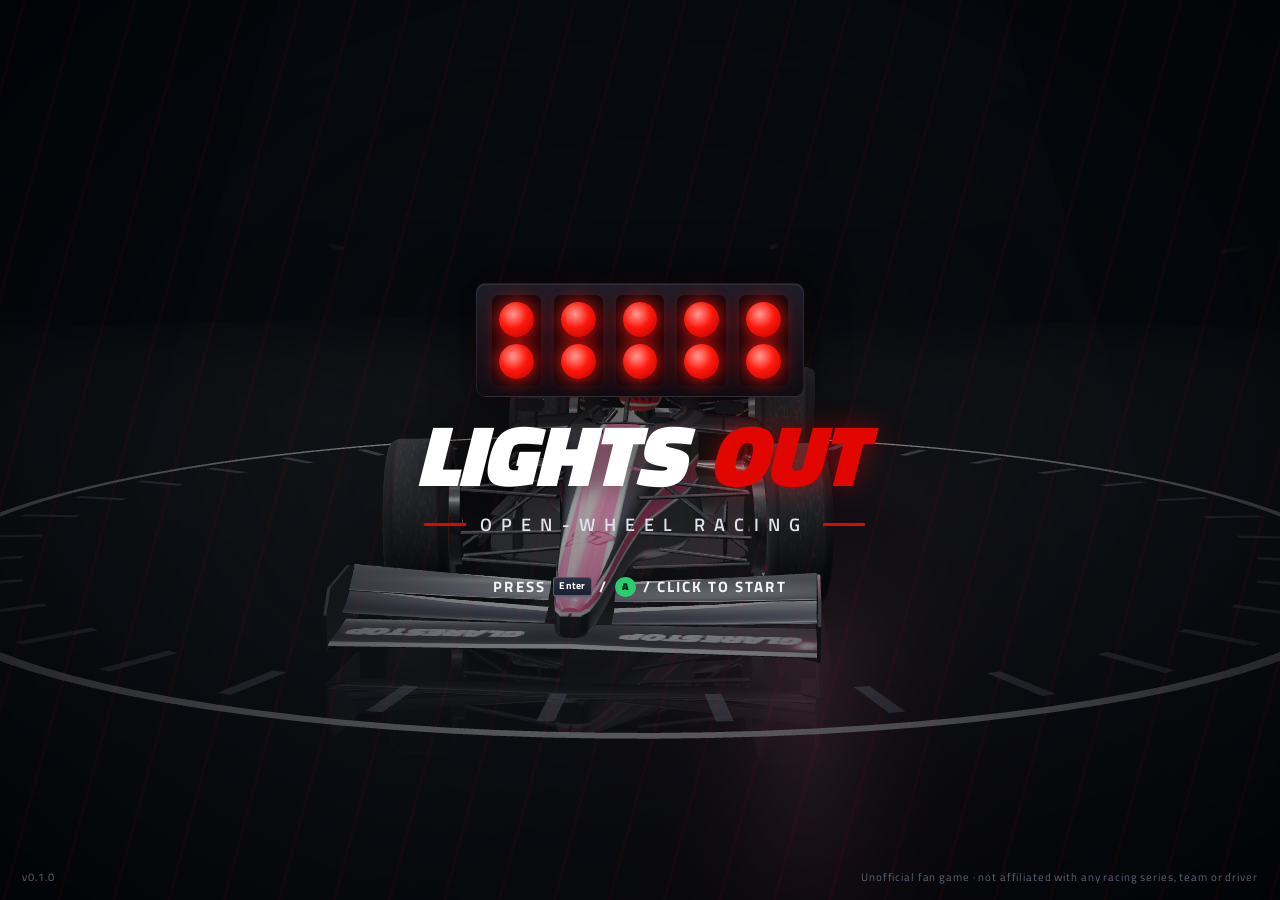
==== index.html @ 62620645 "Publish the LIGHTS OUT browser game (built, no sponsors) Co-Authored-By: Claude Opus 5.5 <noreply@an" ====
<!doctype html>
<html lang="en">
  <head>
    <meta charset="UTF-8" />
    <meta name="viewport" content="width=device-width, initial-scale=1.0, viewport-fit=cover, user-scalable=no" />
    <meta name="theme-color" content="#05070c" />
    <meta name="color-scheme" content="dark" />
    <meta name="description" content="LIGHTS OUT - a 3D open-wheel racing game for the browser: career, challenges, split-screen and online races." />
    <meta name="mobile-web-app-capable" content="yes" />
    <meta name="apple-mobile-web-app-capable" content="yes" />
    <meta name="apple-mobile-web-app-status-bar-style" content="black-translucent" />
    <link rel="icon" type="image/svg+xml" href="./favicon.svg" />
    <title>LIGHTS OUT - Open-Wheel Racing</title>
    <style>html,body{color:#f2f3f5;background:#05070c;width:100%;height:100%;margin:0;overflow:hidden}body{overscroll-behavior:none;-webkit-tap-highlight-color:transparent;-webkit-user-select:none;user-select:none}#game{z-index:0;touch-action:none;outline:none;width:100%;height:100%;display:block;position:fixed;inset:0}#hud-root{z-index:10;pointer-events:none;position:fixed;inset:0;overflow:hidden}#hud-root[hidden]{display:none}#ui-root{z-index:20;position:fixed;inset:0}html.racing #ui-root{pointer-events:none}#boot{z-index:50;letter-spacing:.18em;background:radial-gradient(at 50% 35%,#161824 0%,#05070c 70%);flex-direction:column;justify-content:center;align-items:center;gap:18px;font:900 clamp(20px,3.4vw,34px)/1 Titillium Web,system-ui,sans-serif;display:flex;position:fixed;inset:0}#boot .lights{background:#111219;border-radius:10px;gap:clamp(8px,1.4vw,14px);padding:12px 16px;display:flex}#boot .lights i{background:#2a0606;border-radius:50%;width:clamp(16px,2.6vw,26px);height:clamp(16px,2.6vw,26px);animation:2.4s infinite boot-light}#boot .lights i:nth-child(2){animation-delay:.3s}#boot .lights i:nth-child(3){animation-delay:.6s}#boot .lights i:nth-child(4){animation-delay:.9s}#boot .lights i:nth-child(5){animation-delay:1.2s}@keyframes boot-light{0%,8%{box-shadow:none;background:#2a0606}12%,70%{background:#ff1e1e;box-shadow:0 0 14px #e10600}74%,to{box-shadow:none;background:#2a0606}}@media (prefers-reduced-motion:reduce){#boot .lights i{background:#ff1e1e;animation:none}}</style>
    <script type="module" crossorigin src="./assets/index-U0NDlnk1.js"></script>
    <link rel="stylesheet" crossorigin href="./assets/index-CS3Mvz4R.css">
  </head>
  <body>
    <canvas id="game" tabindex="-1" aria-label="Race view"></canvas>
    <div id="hud-root" hidden></div>
    <div id="ui-root"></div>
    <div id="boot" role="status" aria-label="Loading LIGHTS OUT">
      <div class="lights" aria-hidden="true"><i></i><i></i><i></i><i></i><i></i></div>
      <div>LIGHTS OUT</div>
    </div>
    <noscript>
      <p style="position: fixed; inset: 0; z-index: 60; margin: 0; display: flex; align-items: center; justify-content: center; background: #05070c; font: 600 18px system-ui, sans-serif;">
        LIGHTS OUT needs JavaScript to run.
      </p>
    </noscript>
  </body>
</html>
---- assets/index-CS3Mvz4R.css ----
@font-face{font-family:Titillium Web;font-style:normal;font-display:swap;font-weight:400;src:url(./titillium-web-latin-ext-400-normal-Bot9mzhf.woff2)format("woff2"),url(./titillium-web-latin-ext-400-normal-dam1wzvV.woff)format("woff");unicode-range:U+100-2BA,U+2BD-2C5,U+2C7-2CC,U+2CE-2D7,U+2DD-2FF,U+304,U+308,U+329,U+1D00-1DBF,U+1E00-1E9F,U+1EF2-1EFF,U+2020,U+20A0-20AB,U+20AD-20C0,U+2113,U+2C60-2C7F,U+A720-A7FF}@font-face{font-family:Titillium Web;font-style:normal;font-display:swap;font-weight:400;src:url(./titillium-web-latin-400-normal-BmGsO8Gb.woff2)format("woff2"),url(./titillium-web-latin-400-normal--_2x2_rV.woff)format("woff");unicode-range:U+??,U+131,U+152-153,U+2BB-2BC,U+2C6,U+2DA,U+2DC,U+304,U+308,U+329,U+2000-206F,U+20AC,U+2122,U+2191,U+2193,U+2212,U+2215,U+FEFF,U+FFFD}@font-face{font-family:Titillium Web;font-style:normal;font-display:swap;font-weight:600;src:url(./titillium-web-latin-ext-600-normal-u1udDzIn.woff2)format("woff2"),url(./titillium-web-latin-ext-600-normal-CrXBuK16.woff)format("woff");unicode-range:U+100-2BA,U+2BD-2C5,U+2C7-2CC,U+2CE-2D7,U+2DD-2FF,U+304,U+308,U+329,U+1D00-1DBF,U+1E00-1E9F,U+1EF2-1EFF,U+2020,U+20A0-20AB,U+20AD-20C0,U+2113,U+2C60-2C7F,U+A720-A7FF}@font-face{font-family:Titillium Web;font-style:normal;font-display:swap;font-weight:600;src:url(./titillium-web-latin-600-normal-DBtSc4_g.woff2)format("woff2"),url(./titillium-web-latin-600-normal-DAj26wWp.woff)format("woff");unicode-range:U+??,U+131,U+152-153,U+2BB-2BC,U+2C6,U+2DA,U+2DC,U+304,U+308,U+329,U+2000-206F,U+20AC,U+2122,U+2191,U+2193,U+2212,U+2215,U+FEFF,U+FFFD}@font-face{font-family:Titillium Web;font-style:normal;font-display:swap;font-weight:700;src:url(./titillium-web-latin-ext-700-normal-DeLo1m_T.woff2)format("woff2"),url(./titillium-web-latin-ext-700-normal-CX1-8Oys.woff)format("woff");unicode-range:U+100-2BA,U+2BD-2C5,U+2C7-2CC,U+2CE-2D7,U+2DD-2FF,U+304,U+308,U+329,U+1D00-1DBF,U+1E00-1E9F,U+1EF2-1EFF,U+2020,U+20A0-20AB,U+20AD-20C0,U+2113,U+2C60-2C7F,U+A720-A7FF}@font-face{font-family:Titillium Web;font-style:normal;font-display:swap;font-weight:700;src:url(./titillium-web-latin-700-normal-YDdGQjzo.woff2)format("woff2"),url(./titillium-web-latin-700-normal-D73cfq1_.woff)format("woff");unicode-range:U+??,U+131,U+152-153,U+2BB-2BC,U+2C6,U+2DA,U+2DC,U+304,U+308,U+329,U+2000-206F,U+20AC,U+2122,U+2191,U+2193,U+2212,U+2215,U+FEFF,U+FFFD}@font-face{font-family:Titillium Web;font-style:normal;font-display:swap;font-weight:900;src:url(./titillium-web-latin-ext-900-normal-DbUGIJDR.woff2)format("woff2"),url(./titillium-web-latin-ext-900-normal-CeQ5kzAQ.woff)format("woff");unicode-range:U+100-2BA,U+2BD-2C5,U+2C7-2CC,U+2CE-2D7,U+2DD-2FF,U+304,U+308,U+329,U+1D00-1DBF,U+1E00-1E9F,U+1EF2-1EFF,U+2020,U+20A0-20AB,U+20AD-20C0,U+2113,U+2C60-2C7F,U+A720-A7FF}@font-face{font-family:Titillium Web;font-style:normal;font-display:swap;font-weight:900;src:url(./titillium-web-latin-900-normal-CE5cGYJA.woff2)format("woff2"),url(./titillium-web-latin-900-normal-DKgyPzvu.woff)format("woff");unicode-range:U+??,U+131,U+152-153,U+2BB-2BC,U+2C6,U+2DA,U+2DC,U+304,U+308,U+329,U+2000-206F,U+20AC,U+2122,U+2191,U+2193,U+2212,U+2215,U+FEFF,U+FFFD}:root{--bg:#05070c;--bg-2:#0b0f1a;--panel:#0a0d18cc;--panel-2:#161b2de0;--panel-solid:#0d111d;--line:#ffffff17;--line-2:#ffffff2e;--text:#f3f5fa;--muted:#8f97ad;--dim:#5c6479;--accent:#e10600;--accent-2:#ff3b2f;--accent-soft:#e106002e;--gold:#f5c542;--silver:#c7cfda;--bronze:#cd8048;--purple:#b44dff;--green:#19e27a;--yellow:#ffd60a;--blue:#3d9bff;--team:var(--accent);--team-2:#1c2336;--rarity-common:#9aa4b1;--rarity-rare:#3d9bff;--rarity-epic:#b44dff;--rarity-legendary:#ffb800;--radius:.25rem;--radius-lg:.5rem;--skew:-14deg;--gap:.9rem;--pad:clamp(.9rem, 2.2vw, 2.6rem);--font:"Titillium Web", "Segoe UI", system-ui, -apple-system, sans-serif;--ease:cubic-bezier(.2, .8, .2, 1);--ease-out:cubic-bezier(.16, 1, .3, 1);--shadow:0 .8rem 2.4rem #00000073;--blur:12px;--focus-ring:0 0 0 2px #fff, 0 0 0 5px #e106008c;--sponsor-rail-w:clamp(200px, 17vw, 260px)}html{font-size:clamp(8px,min(6px + .625vw,3.33px + .8333vw,6px + 1.1111vh,3.33px + 1.4815vh),26px)}html,body{background:var(--bg);color:var(--text);font-family:var(--font)}body{-webkit-font-smoothing:antialiased;-moz-osx-font-smoothing:grayscale;text-rendering:optimizelegibility;margin:0}html body{background-color:#0000;background-image:radial-gradient(60% 55% at 70% 40%,#e1060024,#0000 70%),radial-gradient(55% 65% at 8% 92%,#284eb438,#0000 70%),radial-gradient(40% 30% at 50% 0,#ffffff0d,#0000 75%),repeating-linear-gradient(115deg,#0000 0 3.6rem,#ffffff04 3.6rem 3.7rem),linear-gradient(#0a0e1b 0%,#05070c 72%);background-position:0 0,0 0,0 0,0 0,0 0;background-repeat:repeat,repeat,repeat,repeat,repeat;background-size:auto,auto,auto,auto,auto;background-attachment:fixed;background-origin:padding-box,padding-box,padding-box,padding-box,padding-box;background-clip:border-box,border-box,border-box,border-box,border-box}#ui-root{font-family:var(--font);color:var(--text);line-height:1.35}#ui-root *,#ui-root :before,#ui-root :after{box-sizing:border-box}#ui-root>.ui-screens{pointer-events:none;position:absolute;inset:0;overflow:hidden}#ui-root>.ui-footer{left:var(--pad);right:var(--pad);z-index:20;pointer-events:none;justify-content:flex-end;transition:opacity .25s;display:flex;position:absolute;bottom:.8rem}#ui-root>.ui-footer.is-empty,#ui-root[data-input=touch]>.ui-footer{display:none}#ui-root>.ui-modals{z-index:30;pointer-events:none;position:absolute;inset:0}#ui-root>.ui-toasts{z-index:40;pointer-events:none;flex-direction:column;gap:.5rem;width:min(24rem,100vw - 2rem);display:flex;position:absolute;top:5.2rem;right:1rem}#ui-root>.ui-sponsor{left:var(--pad);bottom:calc(.4rem + env(safe-area-inset-bottom,0px));z-index:10;width:max-content;max-width:min(30rem, calc(50% - var(--pad) - .4rem));pointer-events:none;position:absolute}#ui-root>.ui-sponsor[hidden]{display:none}#ui-root[data-input=touch]>.ui-sponsor{max-width:calc(100% - 2 * var(--pad) - env(safe-area-inset-right,0px))}#ui-root.has-sponsor-rail>.ui-footer{left:calc(50% + .4rem)}@media (min-width:900px) and (min-height:520px){#ui-root>.ui-sponsor{width:calc(var(--sponsor-rail-w) + env(safe-area-inset-right,0px));max-width:none;padding:var(--pad) calc(1rem + env(safe-area-inset-right,0px)) calc(var(--pad) + env(safe-area-inset-bottom,0px)) 1rem;border-left:1px solid var(--line);background:linear-gradient(90deg,#05070c8c,#05070cdb 35%);flex-direction:column;justify-content:center;display:flex;inset:0 0 0 auto}#ui-root.has-sponsor-rail>.ui-screens{right:calc(var(--sponsor-rail-w) + env(safe-area-inset-right,0px))}#ui-root.has-sponsor-rail>.ui-footer{left:var(--pad);right:calc(var(--sponsor-rail-w) + env(safe-area-inset-right,0px) + var(--pad))}#ui-root.has-sponsor-rail>.ui-toasts{right:calc(var(--sponsor-rail-w) + env(safe-area-inset-right,0px) + 1rem)}}#ui-root.ui-hidden>.ui-screens,#ui-root.ui-hidden>.ui-sponsor,#ui-root.ui-hidden>.ui-footer{opacity:0;visibility:hidden}#ui-root.ui-hidden .screen{pointer-events:none}#ui-root ::-webkit-scrollbar{width:.45rem;height:.45rem}#ui-root ::-webkit-scrollbar-thumb{background:#ffffff2e;border-radius:999px}#ui-root ::-webkit-scrollbar-track{background:0 0}#ui-root *{scrollbar-width:thin;scrollbar-color:#fff3 transparent}.ui-screens>.screen,.screen{padding:var(--pad) var(--pad) calc(3.4rem + env(safe-area-inset-bottom,0px));pointer-events:auto;isolation:isolate;flex-direction:column;gap:1rem;display:flex;position:absolute;inset:0;overflow:hidden}.screen:before{content:"";z-index:-1;pointer-events:none;background:linear-gradient(90deg,#05070cc7 0%,#05070c40 42% 62%,#05070cb3 100%),linear-gradient(#05070c99 0%,#0000 18% 78%,#05070cbf 100%);position:absolute;inset:0}.screen.covered{display:none}.screen.leaving{pointer-events:none}.screen.under-overlay{filter:brightness(.45)blur(2px);pointer-events:none}.screen.passthrough{pointer-events:none}.screen.passthrough .panel,.screen.passthrough .focusable,.screen.passthrough .screen-header,.screen.passthrough .screen-actions{pointer-events:auto}.anim-in-fade{animation:scr-fade-in .34s var(--ease-out) both}.anim-in-forward{animation:scr-in-fwd .3s var(--ease-out) both}.anim-in-back{animation:scr-in-back .3s var(--ease-out) both}.anim-out-fade{animation:.24s both scr-fade-out}.anim-out-forward,.anim-cover{animation:.26s both scr-out-fwd}.anim-out-back{animation:.26s both scr-out-back}@keyframes scr-in-fwd{0%{opacity:0;transform:translate(3rem)}}@keyframes scr-in-back{0%{opacity:0;transform:translate(-3rem)}}@keyframes scr-out-fwd{to{opacity:0;transform:translate(-2.5rem)}}@keyframes scr-out-back{to{opacity:0;transform:translate(3rem)}}@keyframes scr-fade-in{0%{opacity:0;transform:scale(1.015)}}@keyframes scr-fade-out{to{opacity:0}}@keyframes fade-in{0%{opacity:0}}@keyframes item-in{0%{opacity:0;transform:translate(-1.2rem)}}@keyframes rise-in{0%{opacity:0;transform:translateY(1rem)}}@keyframes pop-in{0%{opacity:0;transform:scale(.92)}}@keyframes pulse{50%{opacity:.35}}@keyframes press{50%{transform:scale(.96)}}@keyframes spin{to{transform:rotate(360deg)}}.muted{color:var(--muted)}.accent{color:var(--accent-2)}.small{font-size:.8rem}.row{flex-wrap:wrap;align-items:center;gap:.6rem;display:flex}.col{flex-direction:column;gap:.5rem;display:flex}.list{flex-direction:column;gap:.35rem;display:flex}.list-item{border-radius:var(--radius);transition:background .15s, border-color .15s, transform .15s var(--ease);background:#ffffff0a;border:1px solid #0000;align-items:center;gap:.7rem;padding:.55rem .75rem;display:flex}.list-item.focusable{cursor:pointer}.price{color:var(--gold);font-variant-numeric:tabular-nums;align-items:center;gap:.35rem;font-weight:700;display:inline-flex}.icon{vertical-align:middle;flex:none;width:1.2em;height:1.2em;display:inline-block}.focusable{-webkit-tap-highlight-color:transparent;outline:none}.focusable.focused{box-shadow:var(--focus-ring)}.focusable.pressed{animation:press .18s var(--ease)}.panel-body.scroll-region.focused{box-shadow:inset 0 0 0 2px #ffffffb3,inset 0 0 0 4px #e1060073}.panel-body.scroll-region.pressed{animation:none}.is-disabled{opacity:.45}.screen-header{min-height:3.4rem;animation:rise-in .45s var(--ease-out) both;align-items:center;gap:1rem;display:flex}.header-back{appearance:none;border:1px solid var(--line-2);border-radius:var(--radius);background:var(--panel);width:2.7rem;height:2.7rem;color:var(--text);cursor:pointer;-webkit-backdrop-filter:blur(8px);transition:transform .16s var(--ease), background .16s, color .16s;flex:none;place-items:center;display:grid}.header-back .icon{width:1.3rem;height:1.3rem}.header-back.focused{color:#0b0e16;box-shadow:var(--focus-ring);background:#fff;transform:scale(1.07)}.header-titles{flex:1;min-width:0;padding-left:1.25rem;position:relative}.header-titles:before{content:"";background:var(--accent);width:.45rem;transform:skewX(var(--skew));position:absolute;top:.15rem;bottom:.15rem;left:.15rem}.header-eyebrow{letter-spacing:.2em;text-transform:uppercase;color:var(--accent-2);margin-bottom:.1rem;font-size:max(.75rem,7.5px);font-weight:700}.header-title{letter-spacing:.01em;text-transform:uppercase;white-space:nowrap;text-overflow:ellipsis;text-shadow:0 .2rem 1.2rem #00000080;margin:0;font-size:2.3rem;font-weight:900;line-height:1;overflow:hidden}.header-subtitle{color:#b6bdcd;align-items:center;gap:.5rem;margin-top:.3rem;font-size:.95rem;display:flex}.header-right{flex:none;align-items:center;gap:.8rem;display:flex}.header-credits{background:var(--panel);border:1px solid var(--line);-webkit-backdrop-filter:blur(8px);border-radius:999px;padding:.45rem .85rem;font-size:1rem}.screen-toolbar{animation:rise-in .45s 50ms var(--ease-out) both;flex-wrap:wrap;align-items:center;gap:.8rem;display:flex}.screen-toolbar .text-field{border-color:var(--line);background:#080a13bf;flex:15rem;width:auto;max-width:26rem}.toolbar-count{letter-spacing:.04em;margin-left:auto;font-size:.85rem;font-weight:600}.screen-body{flex:1;min-height:0;margin:-.35rem;padding:.35rem;position:relative;overflow:hidden auto}.screen-actions{animation:rise-in .45s .1s var(--ease-out) both;flex-wrap:wrap;justify-content:space-between;align-items:center;gap:1rem;display:flex}.panel{border:1px solid var(--line);border-radius:var(--radius-lg);box-shadow:var(--shadow);-webkit-backdrop-filter:blur(var(--blur)) saturate(1.25);background:linear-gradient(#111524db,#080a13e6);position:relative}.panel-head{border-bottom:1px solid var(--line);justify-content:space-between;align-items:center;gap:.6rem;padding:.75rem 1rem .55rem;display:flex}.panel-title{letter-spacing:.18em;text-transform:uppercase;color:#e3e6ef;align-items:center;gap:.55rem;margin:0;font-size:.82rem;font-weight:700;display:flex}.panel-title:before{content:"";background:var(--accent);width:.32rem;height:.95rem;transform:skewX(var(--skew))}.panel-title .icon{width:1rem;height:1rem;color:var(--muted)}.panel-actions{align-items:center;gap:.4rem;display:flex}.panel-body{flex-direction:column;gap:.5rem;padding:.8rem 1rem 1rem;display:flex}.panel-note{margin:.2rem 0 0;font-size:.8rem;line-height:1.45}.btn{appearance:none;min-height:2.6rem;font:inherit;letter-spacing:.05em;text-transform:uppercase;text-align:left;color:var(--text);border:1px solid var(--line);border-radius:var(--radius);cursor:pointer;transition:transform .16s var(--ease), background .16s, color .16s, border-color .16s, box-shadow .16s;background:#ffffff0f;align-items:center;gap:.7rem;padding:.6rem 1.1rem;font-size:.95rem;font-weight:700;display:inline-flex;position:relative;overflow:hidden}.btn:before{content:"";background:var(--accent);width:.55rem;transform:skewX(var(--skew)) translateX(-110%);transition:transform .2s var(--ease);position:absolute;top:0;bottom:0;left:-.5rem}.btn.focused{color:#0b0e16;background:#fff;border-color:#fff;transform:scale(1.03);box-shadow:0 .4rem 1.4rem #00000073,0 0 0 3px #e1060073}.btn.focused:before{transform:skewX(var(--skew)) translateX(0)}.btn-icon{flex:none;place-items:center;display:grid}.btn-icon .icon{width:1.25rem;height:1.25rem}.btn-text{flex-direction:column;min-width:0;display:flex}.btn-label{white-space:nowrap;text-overflow:ellipsis;overflow:hidden}.btn-sub{letter-spacing:.03em;text-transform:none;color:var(--muted);white-space:nowrap;text-overflow:ellipsis;margin-top:.1rem;font-size:max(.72rem,7.5px);font-weight:600;overflow:hidden}.btn.focused .btn-sub{color:#4a5266}.btn-badge{background:var(--accent);color:#fff;border-radius:999px;margin-left:auto;padding:.05rem .45rem;font-size:max(.72rem,7.5px)}.btn-primary{color:#fff;background:linear-gradient(100deg, var(--accent), #ff2a1f);border-color:#0000;box-shadow:0 .3rem 1rem #e1060040}.btn-primary:before{background:#fff}.btn-primary .btn-sub{color:#ffffffd1}.btn-primary.focused{color:#fff;background:linear-gradient(100deg,#ff1d10,#ff5243);border-color:#0000;box-shadow:0 .5rem 1.6rem #e1060080,0 0 0 2px #fff}.btn-primary.focused .btn-sub{color:#ffffffeb}.btn-secondary{background:#080a13b3}.btn-ghost{color:var(--muted);background:0 0;border-color:#0000}.btn-ghost.focused{color:#fff;border-color:var(--line-2);box-shadow:none;background:#ffffff1f}.btn-danger{color:#ff8f88;background:#e1060014;border-color:#e1060073}.btn-danger.focused{color:#fff;background:var(--accent);border-color:var(--accent)}.btn-danger.focused .btn-sub{color:#ffffffd9}.btn-sm{gap:.5rem;min-height:2.1rem;padding:.4rem .85rem;font-size:.8rem}.btn-sm .btn-icon .icon{width:1.05rem;height:1.05rem}.btn-lg{min-height:3.3rem;padding:.8rem 1.4rem;font-size:1.1rem}.btn.is-disabled{cursor:not-allowed}.tabs{scrollbar-width:none;border:1px solid var(--line);border-radius:var(--radius-lg);-webkit-backdrop-filter:blur(8px);background:#080a13b8;align-items:center;gap:.25rem;max-width:100%;padding:.25rem;display:flex;overflow-x:auto}.tabs::-webkit-scrollbar{display:none}.tab{appearance:none;font:inherit;letter-spacing:.08em;text-transform:uppercase;white-space:nowrap;color:var(--muted);border-radius:var(--radius);cursor:pointer;transition:background .15s, color .15s, transform .15s var(--ease);background:0 0;border:0;align-items:center;gap:.45rem;padding:.5rem 1rem;font-size:.85rem;font-weight:700;display:inline-flex;position:relative}.tab .icon{width:1.05rem;height:1.05rem}.tab.active{color:#fff;background:#ffffff14}.tab.active:after{content:"";background:var(--accent);height:3px;transform:skewX(var(--skew));position:absolute;bottom:.12rem;left:.8rem;right:.8rem}.tab.focused{color:#0b0e16;background:#fff;transform:scale(1.04);box-shadow:0 .3rem 1rem #00000059}.tab-badge{text-align:center;background:#ffffff1a;border-radius:999px;min-width:1.4rem;padding:0 .4rem;font-size:max(.68rem,7px)}.tab.focused .tab-badge{background:#0000001f}.tabs-hint{opacity:.85;align-items:center;padding:0 .35rem;display:inline-flex}.toggle,.slider,.cycler,.text-field,.bind-row{width:100%;min-height:2.65rem;font:inherit;text-align:left;color:var(--text);border-radius:var(--radius);cursor:pointer;transition:background .15s, border-color .15s, box-shadow .15s, transform .15s var(--ease);background:#ffffff09;border:1px solid #0000;justify-content:space-between;align-items:center;gap:1rem;padding:.35rem .5rem .35rem .9rem;display:flex;position:relative}.toggle:before,.slider:before,.cycler:before,.text-field:before,.bind-row:before{content:"";background:var(--accent);width:3px;transition:transform .18s var(--ease);border-radius:2px;position:absolute;top:.35rem;bottom:.35rem;left:0;transform:scaleY(0)}.toggle.focused,.slider.focused,.cycler.focused,.text-field.focused,.bind-row.focused{background:#ffffff1a;border-color:#ffffff61;box-shadow:0 .3rem 1.2rem #00000059}.toggle.focused:before,.slider.focused:before,.cycler.focused:before,.text-field.focused:before,.bind-row.focused:before{transform:scaleY(1)}.toggle-label,.slider-label,.cycler-label{color:#e8ebf3;white-space:nowrap;text-overflow:ellipsis;align-items:center;gap:.5rem;min-width:0;font-size:.95rem;font-weight:600;display:flex;overflow:hidden}.toggle-label .icon,.slider-label .icon,.cycler-label .icon{width:1.05rem;height:1.05rem;color:var(--muted)}.toggle-state{flex:none;align-items:center;gap:.6rem;display:inline-flex}.toggle-text{text-align:right;letter-spacing:.1em;text-transform:uppercase;min-width:2rem;color:var(--muted);font-size:max(.75rem,7.5px);font-weight:700}.toggle-switch{background:#ffffff24;border-radius:999px;width:2.7rem;height:1.45rem;transition:background .2s;position:relative}.toggle-knob{width:1.09rem;height:1.09rem;transition:transform .22s var(--ease), background .2s;background:#c9cfdc;border-radius:50%;position:absolute;top:.18rem;left:.18rem;box-shadow:0 1px 3px #00000073}.toggle.on .toggle-switch{background:var(--accent)}.toggle.on .toggle-knob{background:#fff;transform:translate(1.25rem)}.toggle.on .toggle-text{color:#fff}.slider-control{flex:0 55%;align-items:center;gap:.8rem;min-width:9rem;display:flex}.slider-track{cursor:pointer;touch-action:none;background:#ffffff24;border-radius:999px;flex:1;height:.38rem;position:relative}.slider-track:after{content:"";position:absolute;inset:-.7rem -.4rem}.slider-fill{border-radius:inherit;background:linear-gradient(90deg, var(--accent), #ff5a4e);position:absolute;top:0;bottom:0;left:0}.slider-thumb{width:1.05rem;height:1.05rem;transition:transform .15s var(--ease);background:#fff;border-radius:50%;position:absolute;top:50%;transform:translate(-50%,-50%);box-shadow:0 0 0 3px #e1060080,0 2px 6px #00000080}.slider.focused .slider-thumb{transform:translate(-50%,-50%)scale(1.2)}.slider-value{text-align:right;font-variant-numeric:tabular-nums;white-space:nowrap;min-width:4.6rem;font-size:.9rem;font-weight:700}.cycler-control{flex:0 56%;align-items:center;gap:.3rem;min-width:10rem;display:flex}.cycler-arrow{appearance:none;width:1.9rem;height:1.9rem;color:var(--muted);border-radius:var(--radius);cursor:pointer;background:#ffffff12;border:0;flex:none;place-items:center;transition:background .15s,color .15s;display:grid}.cycler-arrow .icon{width:1rem;height:1rem}.cycler.focused .cycler-arrow{color:#fff;background:#e10600cc}.cycler-arrow.is-end{opacity:.3}.cycler-center{flex-direction:column;flex:1;align-items:center;gap:.2rem;min-width:0;display:flex}.cycler-value{text-overflow:ellipsis;white-space:nowrap;max-width:100%;font-size:.92rem;font-weight:700;overflow:hidden}.cycler-dots{gap:.2rem;display:flex}.cycler-dots i{width:.4rem;height:.2rem;transition:width .2s var(--ease), background .2s;background:#fff3;border-radius:1px}.cycler-dots i.on{background:var(--accent);width:.85rem}.cycler.bump-right .cycler-value{animation:bump-right .22s var(--ease)}.cycler.bump-left .cycler-value{animation:bump-left .22s var(--ease)}@keyframes bump-right{0%{opacity:.2;transform:translate(-.6rem)}}@keyframes bump-left{0%{opacity:.2;transform:translate(.6rem)}}.text-field{cursor:text;justify-content:flex-start;gap:.6rem}.text-field>.icon{width:1.1rem;height:1.1rem;color:var(--muted)}.text-input{min-width:0;font:inherit;color:var(--text);-webkit-user-select:text;user-select:text;background:0 0;border:0;outline:none;flex:1;padding:.3rem 0;font-size:.95rem}.text-input::placeholder{color:var(--dim)}.text-field.typing{border-color:var(--accent);background:#ffffff14}.card{appearance:none;min-width:0;font:inherit;text-align:left;color:var(--text);border:1px solid var(--line);border-radius:var(--radius-lg);transition:transform .2s var(--ease), border-color .2s, box-shadow .2s;background:linear-gradient(#151a2ceb,#0a0d18f0);flex-direction:column;gap:.55rem;padding:.9rem 1rem 1rem;display:flex;position:relative;overflow:hidden}.card.focusable{cursor:pointer}.card-accent{background:var(--card-accent,var(--accent));z-index:1;height:3px;position:absolute;top:0;left:0;right:0}.card.focused{z-index:2;box-shadow:0 1.2rem 2.6rem #0000008c, 0 0 0 2px var(--card-accent,var(--accent));border-color:#ffffffbf;transform:translateY(-.2rem)scale(1.025)}.card.selected{border-color:var(--card-accent,var(--accent));box-shadow:inset 0 0 0 1px var(--card-accent,var(--accent))}.card.selected:after{content:"✓";z-index:2;color:#fff;background:var(--card-accent,var(--accent));border-radius:50%;place-items:center;width:1.4rem;height:1.4rem;font-size:.8rem;font-weight:900;display:grid;position:absolute;top:.55rem;right:.55rem}.card.selected.focused{box-shadow:0 1.2rem 2.6rem #0000008c, 0 0 0 2px var(--card-accent,var(--accent))}.card.locked>:not(.card-lock):not(.card-accent){opacity:.42;filter:grayscale(.65)}.card-lock{z-index:2;letter-spacing:.06em;text-transform:uppercase;color:var(--gold);background:#000000bf;border-radius:999px;align-items:center;gap:.35rem;padding:.25rem .6rem;font-size:max(.7rem,7.5px);font-weight:700;display:flex;position:absolute;top:.6rem;right:.6rem;box-shadow:inset 0 0 0 1px #f5c54273}.card-lock .icon{width:.95rem;height:.95rem}.card-lock{max-width:calc(100% - 1.2rem)}.card-lock span{white-space:nowrap;text-overflow:ellipsis;min-width:0;overflow:hidden}.card-media{margin:-.9rem -1rem 0;position:relative}.card-head{justify-content:space-between;align-items:flex-start;gap:.5rem;display:flex}.card-titles{min-width:0}.card-title{letter-spacing:.02em;text-transform:uppercase;text-overflow:ellipsis;font-size:1.08rem;font-weight:700;line-height:1.15;overflow:hidden}.card-subtitle{color:var(--muted);white-space:nowrap;text-overflow:ellipsis;margin-top:.15rem;font-size:.82rem;overflow:hidden}.card-badges{flex-wrap:wrap;flex:none;justify-content:flex-end;gap:.3rem;display:flex}.card-body{color:#cfd4e0;font-size:.9rem}.card-footer{color:var(--muted);border-top:1px solid var(--line);justify-content:space-between;align-items:center;gap:.5rem;margin-top:auto;padding-top:.55rem;font-size:.82rem;display:flex}.card-cta{letter-spacing:.08em;text-transform:uppercase;color:#dfe3ee;align-items:center;gap:.4rem;font-size:max(.75rem,7.5px);font-weight:700;display:inline-flex}.card-cta .icon{width:.95rem;height:.95rem}.card-cta .icon:last-child{margin-left:auto}.card-grid{grid-template-columns:repeat(auto-fill, minmax(var(--card-min,15rem), 1fr));gap:var(--gap);align-content:start;display:grid}.card-grid>.card{animation:rise-in .42s var(--ease-out) both}.card-grid>.card:nth-child(2){animation-delay:30ms}.card-grid>.card:nth-child(3){animation-delay:60ms}.card-grid>.card:nth-child(4){animation-delay:90ms}.card-grid>.card:nth-child(5){animation-delay:.12s}.card-grid>.card:nth-child(6){animation-delay:.15s}.card-grid>.card:nth-child(7){animation-delay:.18s}.card-grid>.card:nth-child(8){animation-delay:.21s}.card-grid>.card:nth-child(9){animation-delay:.24s}.card-grid>.card:nth-child(n+10){animation-delay:.27s}.badge{letter-spacing:.1em;text-transform:uppercase;white-space:nowrap;color:#dfe3ee;background:#ffffff1a;border-radius:.2rem;align-items:center;gap:.25rem;padding:.12rem .45rem;font-size:max(.66rem,7px);font-weight:700;line-height:1.4;display:inline-flex}.badge-accent{color:#fff;background:var(--accent)}.badge-gold{color:var(--gold);background:#f5c54224;box-shadow:inset 0 0 0 1px #f5c54266}.badge-purple{color:#d6a8ff;background:#b44dff2e}.badge-green{color:var(--green);background:#19e27a21}.badge-yellow{color:#151515;background:var(--yellow)}.badge-muted{color:var(--muted);background:#ffffff12}.badge-live{color:#fff;background:var(--accent);animation:1.4s ease-in-out infinite pulse}.rarity-common{--rarity:var(--rarity-common)}.rarity-rare{--rarity:var(--rarity-rare)}.rarity-epic{--rarity:var(--rarity-epic)}.rarity-legendary{--rarity:var(--rarity-legendary)}.badge.rarity-common,.badge.rarity-rare,.badge.rarity-epic,.badge.rarity-legendary{color:var(--rarity);box-shadow:inset 0 0 0 1px var(--rarity);background:0 0}.card.rarity-common,.card.rarity-rare,.card.rarity-epic,.card.rarity-legendary{--card-accent:var(--rarity)}.card.rarity-legendary{background:linear-gradient(#3c2c068c,#0a0d18f0 55%)}.stat-bar{grid-template-columns:6.5rem 1fr 2.2rem;align-items:center;gap:.6rem;font-size:.82rem;display:grid}.stat-label{letter-spacing:.08em;text-transform:uppercase;color:var(--muted);white-space:nowrap;text-overflow:ellipsis;font-size:max(.7rem,7.5px);font-weight:600;overflow:hidden}.stat-track{background:#ffffff1a;border-radius:999px;height:.42rem;overflow:hidden}.stat-fill{border-radius:inherit;background:var(--bar,var(--accent));transform-origin:0;height:100%;animation:bar-in .8s var(--ease-out) both;display:block}@keyframes bar-in{0%{transform:scaleX(0)}}.stat-value{text-align:right;font-variant-numeric:tabular-nums;font-weight:700}.progress{flex-direction:column;gap:.35rem;width:100%;display:flex}.progress-meta{letter-spacing:.04em;color:var(--muted);justify-content:space-between;gap:1rem;font-size:.78rem;font-weight:600;display:flex}.progress-track{background:#ffffff1a;border-radius:999px;height:.45rem;overflow:hidden}.progress-fill{border-radius:inherit;background:linear-gradient(90deg, var(--bar,var(--accent)), #ff6a5c);width:0;height:100%;transition:width .35s var(--ease);display:block;box-shadow:0 0 12px #e106008c}.xp-bar .progress-fill{background:linear-gradient(90deg,#2f7dff,#63c3ff);box-shadow:0 0 12px #3d9bff80}.stars{gap:.1rem;display:inline-flex}.star .icon{color:#ffffff40;width:1rem;height:1rem}.star.on .icon{color:var(--gold);filter:drop-shadow(0 0 4px #f5c54280)}.credits{font-variant-numeric:tabular-nums;white-space:nowrap;align-items:center;gap:.4rem;font-weight:700;display:inline-flex}.coin{background:radial-gradient(circle at 35% 30%,#fff4b8,#f5c542 45%,#a8780a 100%);border-radius:50%;flex:none;width:1.05em;height:1.05em;display:inline-block;position:relative;box-shadow:inset 0 0 0 .11em #78500080,0 0 .4em #f5c54259}.coin:after{content:"";border:.08em solid #78500073;border-radius:50%;position:absolute;inset:.24em}.credits-unit{letter-spacing:.1em;color:var(--muted);font-size:.72em}.credits.is-negative .credits-amount{color:#ff8f88}.flag{vertical-align:-.12em;background:#222;border-radius:.14em;flex:none;width:1.5em;height:1em;display:inline-block;overflow:hidden;box-shadow:0 0 0 1px #ffffff2e}.flag svg{width:100%;height:100%;display:block}.flag-code{letter-spacing:.06em;color:#e6e9f2;background:#ffffff1f;width:auto;height:auto;padding:0 .3em;font-size:.7em;font-weight:700;line-height:1.5}.flag-none{opacity:.75;background:repeating-conic-gradient(#fff 0 25%, #111 0 50%) 0 0 / .5em .5em}.team-stripe{background:linear-gradient(180deg, var(--team), var(--team-2,var(--team)));width:.3rem;min-height:1.2em;transform:skewX(var(--skew));border-radius:1px;flex:none;align-self:stretch;display:inline-block}.team-stripe.horizontal{width:auto;height:.25rem;min-height:0;transform:none}.driver-chip{border:1px solid var(--line);border-radius:var(--radius);background:#ffffff0d;align-items:center;gap:.55rem;min-width:0;max-width:100%;padding:.3rem .7rem .3rem .45rem;display:inline-flex}.driver-chip.compact{gap:.4rem;padding:.15rem .5rem .15rem .35rem}.dc-number{text-align:center;min-width:1.6rem;color:var(--team);font-size:1.05rem;font-style:italic;font-weight:900}.dc-name{white-space:nowrap;text-overflow:ellipsis;align-items:baseline;gap:.35rem;min-width:0;display:flex;overflow:hidden}.dc-first{color:var(--muted);font-size:.85rem}.dc-last{letter-spacing:.03em;text-transform:uppercase;font-weight:700}.fact{flex-direction:column;gap:.05rem;min-width:0;display:flex}.fact-label{letter-spacing:.14em;text-transform:uppercase;color:var(--muted);white-space:nowrap;align-items:center;gap:.3rem;font-size:max(.64rem,7px);font-weight:700;display:flex}.fact-value{font-variant-numeric:tabular-nums;white-space:nowrap;text-overflow:ellipsis;font-size:.92rem;font-weight:700;overflow:hidden}.swatch{border-radius:.2rem;width:.9rem;height:.9rem;display:inline-block;box-shadow:0 0 0 1px #ffffff40}.level-chip{background:var(--panel);border:1px solid var(--line);-webkit-backdrop-filter:blur(8px);border-radius:999px;align-items:baseline;gap:.3rem;padding:.4rem .8rem;font-weight:900;display:inline-flex}.level-chip-label{letter-spacing:.14em;color:var(--muted);font-size:max(.68rem,7px)}.level-chip-value{font-size:1.05rem}.key-glyph{align-items:center;gap:.2rem;display:inline-flex}.keycap{min-width:1.6rem;height:1.45rem;font:700 max(.72rem, 7.5px)/1 var(--font);letter-spacing:.03em;text-transform:none;color:#fff;background:linear-gradient(#2c3346,#1a1f2d);border:1px solid #ffffff3d;border-bottom-width:2px;border-radius:.25rem;place-items:center;padding:0 .4rem;display:inline-grid}.keycap.pad{background:linear-gradient(#3a4256,#252b3a)}.pad-btn{min-width:1.45rem;height:1.45rem;font:900 max(.72rem, 7.5px)/1 var(--font);color:#0b0e16;background:#cfd5e2;border-radius:50%;place-items:center;padding:0;display:inline-grid}.pad-a{color:#062a13;background:#2ecc71}.pad-b{color:#2a0505;background:#ff4d4d}.pad-x{color:#031c36;background:#3d9bff}.pad-y{color:#2a2300;background:#ffd60a}.pad-pill{border-radius:.7rem;min-width:2rem;padding:0 .45rem}.pad-dpad{color:#fff;background:#3a4256;border-radius:.3rem}.keyhint{border:1px solid var(--line);-webkit-backdrop-filter:blur(8px);background:#05070c9e;border-radius:999px;flex-wrap:wrap;justify-content:flex-end;align-items:center;gap:1.1rem;padding:.4rem .9rem;animation:.3s both fade-in;display:flex}.kh-item{letter-spacing:.05em;text-transform:uppercase;color:#c9cede;white-space:nowrap;align-items:center;gap:.45rem;font-size:.76rem;font-weight:600;display:inline-flex}.ui-root[data-input=gamepad] .kb-only,.ui-root:not([data-input=gamepad]) .pad-only{display:none!important}.track-map{display:block;overflow:visible}.tm-shadow{fill:none;stroke:#0000008c;stroke-linecap:round;stroke-linejoin:round}.tm-line{fill:none;stroke:#fff;stroke-linecap:round;stroke-linejoin:round}.tm-start{stroke:var(--accent);stroke-linecap:round}.tm-car{fill:var(--accent);filter:drop-shadow(0 0 2px #e10600f2)}.tm-empty{font:700 8px var(--font);fill:var(--muted)}.track-map-animate .tm-line{stroke-dasharray:1;stroke-dashoffset:1px;animation:tm-draw 2.8s var(--ease) .2s forwards}.track-map-animate .tm-shadow,.track-map-animate .tm-start,.track-map-animate .tm-car{opacity:0;animation:.6s 2.4s forwards fade-in-keep}@keyframes tm-draw{to{stroke-dashoffset:0}}@keyframes fade-in-keep{to{opacity:1}}.card .tm-line{transition:stroke .2s}.card.focused .tm-line{stroke:#fff;filter:drop-shadow(0 0 3px #e10600bf)}.toast{pointer-events:auto;cursor:pointer;border:1px solid var(--line-2);border-left:4px solid var(--toast,var(--blue));border-radius:var(--radius);box-shadow:var(--shadow);animation:toast-in .35s var(--ease-out) both;background:#0c0f1bf2;align-items:flex-start;gap:.7rem;padding:.7rem .9rem .8rem;display:flex;position:relative;overflow:hidden}.toast-out{animation:.25s forwards toast-out}.toast-info{--toast:var(--blue)}.toast-success{--toast:var(--green)}.toast-warn{--toast:var(--yellow)}.toast-error{--toast:var(--accent-2)}.toast-reward{--toast:var(--gold);background:linear-gradient(100deg,#403006f5,#0e0f18f5 62%)}.toast-icon{color:var(--toast);place-items:center;padding-top:.1rem;display:grid}.toast-icon .icon{width:1.25rem;height:1.25rem}.toast-icon .coin{font-size:1.2rem}.toast-text{min-width:0}.toast-title{letter-spacing:.08em;text-transform:uppercase;font-size:.8rem;font-weight:700}.toast-msg{color:#e0e4ed;font-size:.9rem}.toast-timer{opacity:.75;background:var(--toast);transform-origin:0;width:100%;height:2px;animation-name:toast-timer;animation-timing-function:linear;animation-fill-mode:forwards;position:absolute;bottom:0;left:0}@keyframes toast-in{0%{opacity:0;transform:translate(110%)}}@keyframes toast-out{to{opacity:0;transform:translate(60%)}}@keyframes toast-timer{0%{transform:scaleX(1)}to{transform:scaleX(0)}}.modal-backdrop{pointer-events:auto;-webkit-backdrop-filter:blur(4px);background:#030408a3;place-items:center;padding:1rem;display:grid;position:absolute;inset:0}.modal{border:1px solid var(--line-2);border-radius:var(--radius-lg);background:linear-gradient(#161b2c,#0b0e18);width:min(32rem,100%);max-height:calc(100vh - 2rem);padding:1.4rem 1.5rem 1.2rem;position:relative;overflow:auto;box-shadow:0 2rem 5rem #000000a6}.modal-accent{background:var(--accent);height:4px;position:absolute;top:0;left:0;right:0}.modal-danger .modal-accent{background:repeating-linear-gradient(115deg, var(--accent) 0 .8rem, #8a0400 .8rem 1.6rem)}.modal-title{letter-spacing:.02em;text-transform:uppercase;margin:0 0 .6rem;font-size:1.35rem;font-weight:900}.modal-text{color:#cfd4e0;margin:0 0 .9rem;line-height:1.5}.modal-body .text-field{border-color:var(--line-2);background:#ffffff0f}.modal-actions{flex-wrap:wrap;justify-content:flex-end;gap:.6rem;margin-top:1rem;display:flex}.anim-modal-in{animation:.2s both fade-in}.anim-modal-in .modal{animation:pop-in .28s var(--ease-out) both}.anim-modal-out{animation:.18s both scr-fade-out}.empty-state{text-align:center;flex-direction:column;grid-column:1/-1;justify-content:center;align-items:center;gap:.6rem;padding:2.5rem 1rem;display:flex}.empty-icon{background:#ffffff0f;border-radius:50%;place-items:center;width:3.4rem;height:3.4rem;display:grid}.empty-icon .icon{width:1.6rem;height:1.6rem;color:var(--muted)}.empty-title{text-transform:uppercase;font-size:1.15rem;font-weight:900}.empty-text{max-width:26rem;line-height:1.5}.spinner{border:2px solid #fff3;border-top-color:var(--accent);border-radius:50%;width:1.2rem;height:1.2rem;animation:.8s linear infinite spin;display:inline-block}.title-screen{cursor:pointer;justify-content:safe center;align-items:center;padding:0 0 3.2rem}.title-screen:before{display:none}.title-vignette{background:radial-gradient(at 50% 45%,#05070c33 0%,#05070cb8 58%,#020306f7 100%);position:absolute;inset:0}.title-streaks{opacity:.9;background:repeating-linear-gradient(105deg,#0000 0 3.6rem,#e106000d 3.6rem 3.8rem);animation:9s linear infinite streaks;position:absolute;inset:-20%}@keyframes streaks{to{transform:translate(7.6rem)}}.title-center{text-align:center;animation:pop-in .8s var(--ease-out) both;flex-direction:column;align-items:center;gap:1.3rem;display:flex;position:relative}.title-gantry{background:linear-gradient(#1b1e29,#0b0d13);border:1px solid #ffffff14;border-radius:.7rem;gap:.9rem;padding:.75rem 1.1rem;display:flex;box-shadow:0 1rem 3rem #0009,inset 0 1px #ffffff14}.tl-pod{background:#07080c;border-radius:.5rem;flex-direction:column;gap:.5rem;padding:.5rem;display:flex}.tl-lamp{background:radial-gradient(circle at 40% 35%,#3a0a0a,#150303);border-radius:50%;width:2.5rem;height:2.5rem;transition:background 60ms,box-shadow 60ms;box-shadow:inset 0 0 .45rem #000000d9}.tl-pod.on .tl-lamp{background:radial-gradient(circle at 40% 35%,#ff9b92,#ff1a0d 45%,#b30000);box-shadow:0 0 1.2rem #ff1e14d9,0 0 2.6rem #e1060080}.title-logo{letter-spacing:-.01em;text-transform:uppercase;gap:.28em;margin:0;font-size:6.2rem;font-style:italic;font-weight:900;line-height:.9;display:flex}.logo-lights{color:#fff;text-shadow:0 .3rem 2rem #0009}.logo-out{color:var(--accent);text-shadow:0 0 2rem #e1060073;transition:color .12s,text-shadow .12s;position:relative}.lights-out .logo-out{color:#fff;text-shadow:0 0 2.4rem #ffffff8c,0 0 1rem #e10600e6}.title-sub{letter-spacing:.5em;text-transform:uppercase;color:#dfe3ee;align-items:center;gap:1rem;padding-left:.5em;font-size:1.3rem;font-weight:600;display:flex}.title-sub-bar{background:var(--accent);width:3rem;height:3px;transform:skewX(var(--skew))}.title-press{letter-spacing:.14em;text-transform:uppercase;align-items:center;gap:.5rem;margin-top:1.6rem;font-size:1.05rem;font-weight:700;animation:1.8s ease-in-out infinite pulse;display:flex}.title-foot{letter-spacing:.08em;color:var(--dim);justify-content:space-between;gap:1rem;padding:0 1.6rem;font-size:.78rem;display:flex;position:absolute;bottom:1.1rem;left:0;right:0}.title-go .title-center{animation:.32s forwards title-go}@keyframes title-go{to{opacity:0;filter:blur(4px);transform:scale(1.06)}}.main-menu{gap:1rem}.mm-top{animation:rise-in .45s var(--ease-out) both;justify-content:space-between;align-items:center;gap:1rem;display:flex}.mm-brand{letter-spacing:.06em;align-items:center;gap:.7rem;font-size:1.5rem;font-style:italic;font-weight:900;display:flex}.mm-brand-bar{background:var(--accent);width:.55rem;height:1.6rem;transform:skewX(var(--skew))}.mm-top-right{align-items:center;gap:.7rem;display:flex}.mm-body{gap:var(--gap);flex:1;grid-template-columns:minmax(16rem,25rem) minmax(0,1fr) minmax(18rem,25rem);min-height:0;margin:-.45rem;padding:.45rem;display:grid;overflow:hidden auto}.mm-nav{flex-direction:column;gap:.8rem;min-height:0;display:flex}.mm-nav>:first-child,.mm-side>:first-child{margin-top:auto}.mm-nav>:last-child,.mm-side>:last-child{margin-bottom:auto}.mm-nav-main{flex-direction:column;gap:.55rem;display:flex}.mm-nav-grid{grid-template-columns:1fr 1fr;gap:.45rem;display:grid}.mm-btn,.mm-btn-sm{-webkit-backdrop-filter:blur(10px);width:100%;animation:item-in .45s var(--ease-out) both}.mm-btn{background:#080a13bd;min-height:3.5rem}.mm-btn.btn-primary{background:linear-gradient(100deg, var(--accent), #ff2a1f)}.mm-btn .btn-label{letter-spacing:.04em;font-size:1.3rem;font-weight:900}.mm-btn .btn-icon .icon{width:1.5rem;height:1.5rem}.mm-btn-sm{background:#080a13a3}.mm-nav-main .mm-btn:nth-child(2){animation-delay:40ms}.mm-nav-main .mm-btn:nth-child(3){animation-delay:80ms}.mm-nav-main .mm-btn:nth-child(4){animation-delay:.12s}.mm-nav-grid .mm-btn-sm{animation-delay:.16s}.mm-stage{pointer-events:none;min-width:0;position:relative}.mm-stage-art{opacity:0;place-items:center;animation:1.2s .35s forwards fade-in-keep;display:grid;position:absolute;inset:4% 2%}.mm-stage-art .track-map{opacity:.55;filter:drop-shadow(0 0 1.6rem #e1060059);width:100%;height:100%;max-height:34rem}.mm-stage-art .tm-line{stroke:#ffffffbf}.mm-stage-caption{letter-spacing:.3em;text-transform:uppercase;white-space:nowrap;text-overflow:ellipsis;color:#fff6;max-width:100%;font-size:.78rem;font-weight:700;position:absolute;bottom:2%;left:50%;overflow:hidden;transform:translate(-50%)}.mm-side{gap:var(--gap);min-height:0;animation:rise-in .5s .1s var(--ease-out) both;flex-direction:column;display:flex}.player-card{appearance:none;font:inherit;text-align:left;color:var(--text);cursor:pointer;transition:transform .2s var(--ease), box-shadow .2s, border-color .2s;flex-direction:column;gap:.75rem;padding:1rem 1.1rem 1rem 1.3rem;display:flex;overflow:hidden}.player-card.focused{box-shadow:var(--shadow), 0 0 0 2px var(--team);border-color:#ffffffb3;transform:scale(1.02)}.pc-stripe{background:linear-gradient(180deg, var(--team), var(--team-2));width:.38rem;position:absolute;top:0;bottom:0;left:0}.pc-head{align-items:center;gap:.9rem;display:flex}.pc-number{text-align:center;min-width:3.4rem;color:var(--team);text-shadow:0 .2rem 1rem #00000073;font-size:3rem;font-style:italic;font-weight:900;line-height:.9}.pc-name{flex-direction:column;flex:1;min-width:0;display:flex}.pc-first{color:var(--muted);font-size:.95rem}.pc-last{letter-spacing:.02em;text-transform:uppercase;white-space:nowrap;text-overflow:ellipsis;font-size:1.6rem;font-weight:900;line-height:1;overflow:hidden}.pc-team{color:#cfd4e0;align-items:center;gap:.4rem;margin-top:.35rem;font-size:.82rem;display:flex}.pc-code{letter-spacing:.12em;color:var(--muted);font-weight:700}.pc-level{border-radius:var(--radius);background:#ffffff0f;flex-direction:column;align-items:center;padding:.4rem .6rem;font-size:1.5rem;font-weight:900;line-height:1;display:flex}.pc-level small{letter-spacing:.14em;color:var(--muted);font-size:max(.58rem,7px)}.pc-row{justify-content:space-between;align-items:center;gap:.8rem;display:flex}.pc-livery{min-width:0;color:var(--muted);align-items:center;gap:.3rem;font-size:.78rem;display:inline-flex}.pc-livery-label{white-space:nowrap;text-overflow:ellipsis;max-width:9rem;margin-right:.2rem;overflow:hidden}.pc-stats{border-top:1px solid var(--line);grid-template-columns:repeat(4,1fr);gap:.4rem;padding-top:.6rem;display:grid}.pc-stat{flex-direction:column;align-items:center;display:flex}.pc-stat b{font-variant-numeric:tabular-nums;font-size:1.15rem}.pc-stat small{letter-spacing:.12em;text-transform:uppercase;color:var(--muted);font-size:max(.62rem,7px)}.next-up{flex-direction:column;gap:.7rem;padding:.9rem 1rem 1rem;display:flex}.nu-eyebrow{letter-spacing:.14em;text-transform:uppercase;align-items:center;gap:.6rem;font-size:max(.74rem,7.5px);font-weight:700;display:flex}.nu-label{color:var(--accent-2)}.nu-date{color:var(--muted)}.nu-main{grid-template-columns:minmax(0,1fr) 7.5rem;align-items:center;gap:.8rem;display:grid}.nu-text{min-width:0}.nu-gp{text-transform:uppercase;align-items:center;gap:.5rem;font-size:1.15rem;font-weight:900;line-height:1.1;display:flex}.nu-track{color:var(--muted);margin-top:.2rem;font-size:.85rem}.nu-when{color:var(--yellow);align-items:center;gap:.35rem;margin-top:.45rem;font-size:.8rem;font-weight:700;display:flex}.nu-when .icon{width:.95rem;height:.95rem}.nu-facts{gap:.9rem;margin-top:.55rem;display:flex}.nu-map{aspect-ratio:1;border-radius:var(--radius);background:radial-gradient(circle,#ffffff0f,#0000 70%)}.nu-actions{grid-template-columns:1fr 1fr;gap:.45rem;display:grid}.nu-actions .btn{justify-content:center}.mode-grid{grid-template-columns:repeat(5,minmax(0,1fr))}.mode-card{min-height:12rem}.mode-card .card-media{margin:0}.mode-icon{width:3.2rem;height:3.2rem;transition:transform .25s var(--ease);background:linear-gradient(135deg,#e10600f2,#6e0000f2);border-radius:.6rem;place-items:center;display:grid;box-shadow:0 .4rem 1rem #e1060059}.mode-icon .icon{color:#fff;width:1.7rem;height:1.7rem}.mode-card.focused .mode-icon{transform:rotate(-6deg)scale(1.08)}.mode-desc{color:#c3c9d6;-webkit-line-clamp:3;line-clamp:3;-webkit-box-orient:vertical;margin:0;font-size:.88rem;line-height:1.42;display:-webkit-box;overflow:hidden}.mode-stat{color:#dfe3ee;align-items:center;gap:.4rem;min-width:0;display:flex}.mode-stat span{white-space:nowrap;text-overflow:ellipsis;overflow:hidden}.mode-stat .icon{width:.95rem;height:.95rem;color:var(--gold)}.setup-grid{align-items:start;gap:var(--gap);grid-template-columns:repeat(3,minmax(0,1fr));display:grid}.setup-col{gap:var(--gap);flex-direction:column;min-width:0;display:flex}.setup-col>*{animation:rise-in .45s var(--ease-out) both}.setup-grid>.setup-col:nth-child(2)>*{animation-delay:50ms}.setup-grid>.setup-col:nth-child(3)>*{animation-delay:.1s}.track-media{grid-template:minmax(0,1fr)/minmax(0,1fr);place-items:center;width:100%;height:100%;min-height:0;display:grid}.track-media .track-map{width:100%;height:100%;min-height:0}.setup-track-card .card-media,.track-card .card-media{background:radial-gradient(at 50% 45%,#ffffff12,#0000 70%),repeating-linear-gradient(0deg,#ffffff08 0 1px,#0000 1px 1.2rem),repeating-linear-gradient(90deg,#ffffff08 0 1px,#0000 1px 1.2rem);height:8.5rem;padding:.6rem}.track-title{align-items:center;gap:.5rem;min-width:0;display:flex}.track-title>span:last-child{white-space:nowrap;text-overflow:ellipsis;overflow:hidden}.track-facts{grid-template-columns:repeat(4,minmax(0,1fr));gap:.4rem;display:grid}.team-livery{height:.5rem;margin:-.9rem -1rem 0;display:flex}.team-livery i{flex:1}.team-livery i:first-child{flex:3}.setup-driver{flex-direction:column;align-items:flex-start;gap:.4rem;display:flex}.assist-chips{flex-wrap:wrap;gap:.35rem;display:flex}.assist-chip{border-radius:var(--radius);background:#ffffff0d;flex-direction:column;padding:.3rem .55rem;font-size:.85rem;font-weight:700;display:inline-flex}.assist-chip small{letter-spacing:.12em;text-transform:uppercase;color:var(--muted);font-size:max(.6rem,7px);font-weight:600}.player-rows{flex-direction:column;gap:.45rem;display:flex}.player-row{border-left:3px solid var(--team);border-radius:var(--radius);background:#ffffff08;grid-template-columns:2.4rem minmax(0,1fr);align-items:center;gap:.35rem .5rem;padding:.45rem;display:grid}.player-row .cycler,.player-row .team-pick{grid-column:2}.player-tag{text-align:center;color:var(--team);grid-row:span 2;font-size:1.15rem;font-style:italic;font-weight:900}.team-pick{width:100%}.setup-summary{letter-spacing:.04em;white-space:nowrap;text-overflow:ellipsis;color:#b6bdcd;min-width:0;font-weight:600;overflow:hidden}.start-btn{justify-content:center;min-width:15rem}.track-grid{--card-min:15rem}.track-card .card-media{height:9rem}.track-times{justify-content:space-between;width:100%;display:flex}.tt-item{font-variant-numeric:tabular-nums;color:#e6e9f2;flex-direction:column;font-weight:700;display:flex}.tt-item small{letter-spacing:.14em;text-transform:uppercase;color:var(--muted);font-size:max(.6rem,7px);font-weight:600}.tt-best{text-align:right}.tt-best.is-purple{color:var(--purple)}.tt-none{text-align:right}.team-body{gap:var(--gap);grid-template-columns:minmax(0,1.15fr) minmax(22rem,1fr);display:grid;overflow:hidden}.team-list{grid-template-columns:repeat(2,minmax(0,1fr));align-content:start;gap:.6rem;min-height:0;padding:.35rem;display:grid;overflow-y:auto}.team-card{animation:rise-in .4s var(--ease-out) both;gap:.35rem;padding:.8rem .9rem}.team-card .team-livery{height:.45rem;margin:-.8rem -.9rem .2rem}.team-card-foot{justify-content:space-between;width:100%;display:flex}.team-ovr{color:var(--text);font-size:1.1rem;font-weight:900}.team-ovr small{letter-spacing:.14em;color:var(--muted);margin-right:.3rem;font-size:max(.58rem,7px)}.team-detail{min-height:0;padding:.35rem;overflow-y:auto}.td-panel .panel-body{gap:.8rem}.td-head{grid-template-columns:minmax(0,1fr) auto;align-items:end;gap:.2rem 1rem;display:grid}.td-band{border-radius:2px;grid-column:1/-1;height:.55rem;margin-bottom:.4rem;display:flex;overflow:hidden}.td-band i{flex:1}.td-band i:first-child{flex:3}.td-name{text-transform:uppercase;font-size:1.9rem;font-weight:900;line-height:1}.td-full{font-size:.85rem}.td-pos{text-align:right;font-size:1.4rem;font-weight:900}.td-pos small{letter-spacing:.14em;text-transform:uppercase;color:var(--muted);font-size:max(.58rem,7px);display:block}.td-facts{grid-template-columns:repeat(auto-fill,minmax(9rem,1fr));gap:.55rem .9rem;display:grid}.td-ratings{flex-direction:column;gap:.35rem;display:flex}.td-section-title{letter-spacing:.16em;text-transform:uppercase;color:var(--muted);margin-top:.3rem;font-size:max(.7rem,7.5px);font-weight:700}.td-options{grid-template-columns:repeat(2,minmax(0,1fr));gap:.5rem;display:grid}.driver-option{appearance:none;min-width:0;font:inherit;text-align:left;color:var(--text);border:1px solid var(--line);border-radius:var(--radius);cursor:pointer;transition:transform .16s var(--ease), background .16s, border-color .16s, box-shadow .16s;background:#ffffff0a;flex-direction:column;gap:.45rem;padding:.7rem .8rem;display:flex;position:relative}.driver-option.focused{box-shadow:0 .5rem 1.5rem #0006, 0 0 0 2px var(--team);background:#ffffff1f;border-color:#fff;transform:scale(1.025)}.driver-option.selected{border-color:var(--team)}.do-kicker{letter-spacing:.16em;text-transform:uppercase;color:var(--team);font-size:max(.64rem,7px);font-weight:700}.do-main{min-width:0}.do-sub{align-items:center;gap:.3rem;font-size:.78rem;display:flex}.do-sub .icon{width:.85rem;height:.85rem}.do-driver{align-items:center;gap:.55rem;display:flex}.do-number{min-width:2rem;color:var(--team);font-size:1.5rem;font-style:italic;font-weight:900}.do-name{flex-direction:column;flex:1;min-width:0;line-height:1.1;display:flex}.do-name small{color:var(--muted);font-size:.78rem}.do-name b{text-transform:uppercase;white-space:nowrap;text-overflow:ellipsis;font-size:1.05rem;overflow:hidden}.do-ovr{flex-direction:column;align-items:center;font-size:1.15rem;font-weight:900;line-height:1;display:flex}.do-ovr small{letter-spacing:.14em;color:var(--muted);font-size:max(.55rem,7px)}.do-ratings{flex-direction:column;gap:.2rem;display:flex}.do-ratings .stat-bar{grid-template-columns:4.8rem 1fr 1.8rem;font-size:max(.74rem,7.5px)}.settings-body{gap:var(--gap);grid-template-columns:minmax(0,1fr) minmax(15rem,22rem);display:grid;overflow:hidden}.settings-list{gap:var(--gap);flex-direction:column;min-height:0;padding:.35rem .5rem .35rem .25rem;display:flex;overflow-y:auto}.settings-group{animation:rise-in .35s var(--ease-out) both;flex:none}.settings-group .panel-body{gap:.35rem}.settings-help{animation:rise-in .45s 80ms var(--ease-out) both;align-self:start}.help-title{text-transform:uppercase;margin-bottom:.4rem;font-size:1.15rem;font-weight:900}.help-text{color:#c9cede;margin:0;line-height:1.55}.device-row{border-radius:var(--radius);background:#ffffff08;align-items:center;gap:.6rem;padding:.45rem .6rem;display:flex}.device-row .icon{width:1.2rem;height:1.2rem;color:var(--muted)}.device-name{white-space:nowrap;text-overflow:ellipsis;flex:1;min-width:0;font-weight:600;overflow:hidden}.bind-list{grid-template-columns:repeat(2,minmax(0,1fr));gap:.3rem .5rem;display:grid}.bind-action{white-space:nowrap;text-overflow:ellipsis;min-width:0;font-size:.9rem;font-weight:600;overflow:hidden}.bind-keys{flex-wrap:wrap;justify-content:flex-end;gap:.3rem;display:flex}.bind-row.capturing{border-color:var(--yellow);background:#ffd60a14}.bind-row.capturing .bind-keys{color:var(--yellow);font-size:.8rem;font-weight:700;animation:1s ease-in-out infinite pulse}.bind-actions{margin-top:.3rem}.credits-columns{align-items:start;gap:var(--gap);grid-template-columns:repeat(3,minmax(0,1fr));display:grid}.credits-columns>.panel{animation:rise-in .45s var(--ease-out) both}.credits-columns>.panel:nth-child(2){animation-delay:60ms}.credits-columns>.panel:nth-child(3){animation-delay:.12s}.credits-block{border-radius:var(--radius);border:1px solid #0000;padding:.5rem .6rem;transition:background .15s,border-color .15s}.credits-block.focused{box-shadow:none;background:#ffffff0f;border-color:#ffffff4d}.credits-title{letter-spacing:.06em;text-transform:uppercase;align-items:center;gap:.45rem;margin:0 0 .45rem;font-size:.95rem;font-weight:700;display:flex}.credits-title .icon{width:1.05rem;height:1.05rem;color:var(--accent-2)}.credits-block p{color:#c9cede;margin:0 0 .6rem;font-size:.9rem;line-height:1.55}.credits-list{flex-direction:column;gap:.6rem;margin:0;padding:0;list-style:none;display:flex}.credits-list li{flex-direction:column;display:flex}.cl-what{letter-spacing:.14em;text-transform:uppercase;font-size:max(.64rem,7px)}.cl-who{font-size:1rem}.cl-detail{color:#aeb5c6;font-size:.8rem}.credits-legal .btn{align-self:flex-start}.loading-screen{background:radial-gradient(at 72% 42%,#131a2e 0%,#070912 55%,#030408 100%);gap:0;padding:0}.loading-screen:before{display:none}.ld-bg{background:repeating-linear-gradient(115deg,#0000 0 2.5rem,#ffffff05 2.5rem 2.6rem);position:absolute;inset:0}.ld-main{min-height:0;padding:var(--pad) var(--pad) 1rem;flex:1;grid-template-columns:minmax(0,1.05fr) minmax(0,1fr);align-items:center;gap:2rem;display:grid;position:relative}.ld-info{min-width:0;animation:item-in .6s var(--ease-out) both;flex-direction:column;gap:.9rem;display:flex}.ld-eyebrow{letter-spacing:.16em;text-transform:uppercase;flex-wrap:wrap;align-items:center;gap:.7rem;font-size:.85rem;font-weight:700;display:flex}.ld-track{text-transform:uppercase;align-items:center;gap:.8rem;margin:0;font-size:3.4rem;font-weight:900;line-height:.95;display:flex}.ld-track .flag{font-size:2.2rem}.ld-gp{color:#cfd4e0;font-size:1.25rem;font-weight:600}.ld-chips{flex-wrap:wrap;gap:.45rem;display:flex}.ld-chip{background:#ffffff12;border-radius:999px;align-items:center;gap:.35rem;padding:.3rem .65rem;font-size:.85rem;font-weight:600;display:inline-flex}.ld-chip .icon{width:1rem;height:1rem;color:var(--muted)}.ld-facts{border-left:3px solid var(--accent);border-radius:var(--radius);background:#ffffff09;grid-template-columns:repeat(3,minmax(0,1fr));gap:.8rem 1.2rem;padding:.9rem 1rem;display:grid}.ld-facts .fact-wide{grid-column:span 2}.ld-features{flex-wrap:wrap;gap:.4rem;display:flex}.ld-feature{color:#d6dae4;border:1px solid var(--line-2);border-radius:var(--radius);padding:.25rem .55rem;font-size:.78rem}.ld-trivia{color:#b9c0cf;max-width:46rem;margin:0;font-size:.95rem;line-height:1.55}.ld-map{place-items:center;height:100%;min-height:0;max-height:62vh;display:grid}.ld-map .track-map{width:100%;height:100%;max-height:62vh}.ld-map .tm-line{filter:drop-shadow(0 0 .5rem #e1060080)}.ld-map-empty .icon{width:5rem;height:5rem;color:var(--dim)}.ld-bottom{padding:1rem var(--pad) 1.6rem;background:linear-gradient(#0000,#0000008c);grid-template-columns:minmax(0,1fr) minmax(16rem,30rem);align-items:end;gap:2rem;display:grid;position:relative}.ld-tip{align-items:flex-start;gap:.8rem;display:flex}.ld-tip-label{letter-spacing:.16em;text-transform:uppercase;color:var(--yellow);flex:none;align-items:center;gap:.3rem;padding-top:.2rem;font-size:max(.75rem,7.5px);font-weight:700;display:inline-flex}.ld-tip-label .icon{width:1rem;height:1rem}.ld-tip-text{color:#dfe3ee;margin:0;font-size:1rem;line-height:1.45}.tip-in{animation:.5s fade-in}.loading-screen.is-ready .progress-fill{background:var(--green);box-shadow:0 0 12px #19e27a99}.pause-screen{justify-content:center}.pause-screen:before{display:none}.pause-dim{z-index:-1;-webkit-backdrop-filter:blur(3px);background:linear-gradient(90deg,#030408db,#0304088c 55%,#03040866);position:absolute;inset:0}.pause-layout{align-content:safe center;align-items:safe center;gap:var(--gap);grid-template-columns:minmax(20rem,28rem) minmax(16rem,24rem);height:100%;min-height:0;margin:-.45rem;padding:.45rem;display:grid;position:relative;overflow:hidden auto}.pause-panel{animation:item-in .35s var(--ease-out) both;flex-direction:column;gap:1rem;padding:1.3rem;display:flex}.pause-head{align-items:center;gap:.9rem;display:flex}.pause-icon{border-radius:var(--radius);background:var(--accent);place-items:center;width:3rem;height:3rem;display:grid}.pause-icon .icon{width:1.5rem;height:1.5rem}.pause-title{text-transform:uppercase;margin:0;font-size:2.4rem;font-weight:900;line-height:1}.pause-session{margin-top:.2rem}.pause-stats{border-left:3px solid var(--accent);border-radius:var(--radius);background:#ffffff0a;gap:1.4rem;padding:.6rem .8rem;display:flex}.ps-stat{flex-direction:column;display:flex}.ps-stat small{letter-spacing:.14em;text-transform:uppercase;color:var(--muted);font-size:max(.64rem,7px);font-weight:700}.ps-stat b{font-variant-numeric:tabular-nums;font-size:1.6rem;font-weight:900;line-height:1.1}.pause-note{color:#cfd4e0;align-items:center;gap:.5rem;margin:0;font-size:.85rem;line-height:1.4;display:flex}.pause-note .icon{width:1.05rem;height:1.05rem;color:var(--blue)}.pause-actions{flex-direction:column;gap:.5rem;display:flex}.pause-actions .btn{width:100%}.pause-help{animation:item-in .4s 60ms var(--ease-out) both}.pause-keys{flex-direction:column;gap:.55rem;margin:0;padding:0;list-style:none;display:flex}.pause-keys li{color:#cfd4e0;grid-template-columns:4.4rem minmax(0,1fr);align-items:center;gap:.6rem;font-size:.88rem;display:grid}.pk-glyphs{justify-content:flex-end;display:flex}.results-sub{align-items:center;gap:.5rem;display:inline-flex}.results-body{gap:var(--gap);grid-template-columns:minmax(0,1fr) minmax(17rem,23rem);display:grid;overflow:hidden}.results-table-panel{min-height:0;padding:.3rem .6rem .6rem;transition:box-shadow .2s;overflow-y:auto}.results-table-panel.focused{box-shadow:var(--shadow), 0 0 0 2px #ffffff73}.results-table{border-collapse:separate;border-spacing:0 .2rem;font-variant-numeric:tabular-nums;width:100%}.results-table th{z-index:1;letter-spacing:.14em;text-align:left;text-transform:uppercase;color:var(--muted);background:#0b0e19f7;padding:.55rem .55rem .4rem;font-size:max(.64rem,7px);font-weight:700;position:sticky;top:0}.results-table td{white-space:nowrap;background:#ffffff09;padding:.42rem .55rem;font-size:.9rem}.results-table td:first-child{border-radius:var(--radius) 0 0 var(--radius)}.results-table td:last-child{border-radius:0 var(--radius) var(--radius) 0}.rt-row{animation:item-in .45s var(--ease-out) both;animation-delay:calc(var(--i,0) * 35ms)}.rt-pos{text-align:center;width:3rem;font-size:1rem;font-weight:900}.podium-1 .rt-pos{color:var(--gold)}.podium-2 .rt-pos{color:var(--silver)}.podium-3 .rt-pos{color:var(--bronze)}.rt-driver .team-stripe{vertical-align:middle;height:1.1em;margin-right:.55rem;display:inline-block}.rt-code{letter-spacing:.06em;margin-right:.55rem;font-weight:900}.rt-name{color:#c9cede;margin-right:.45rem}.rt-team{color:var(--muted);font-size:.82rem}.rt-time,.rt-best{font-weight:700}.rt-best.is-purple{color:var(--purple);text-shadow:0 0 .6rem #b44dff80}.rt-num{text-align:center}.rt-pen{color:var(--yellow)}.rt-pts{text-align:right;color:var(--green);font-weight:900}.rt-row.is-player td{background:linear-gradient(90deg,#e106004d,#e1060014)}.rt-row.is-player td:first-child{box-shadow:inset 3px 0 0 var(--accent)}.rt-row.is-out td{opacity:.55}.results-side{gap:var(--gap);flex-direction:column;min-height:0;padding:.1rem;display:flex;overflow-y:auto}.hl-grid{gap:.5rem;display:grid}.hl-card{border:1px solid var(--line);border-left:3px solid var(--team,var(--accent));border-radius:var(--radius);background:var(--panel);-webkit-backdrop-filter:blur(8px);animation:item-in .5s var(--ease-out) both;align-items:center;gap:.75rem;padding:.65rem .8rem;display:flex}.hl-grid .hl-card:nth-child(2){animation-delay:80ms}.hl-grid .hl-card:nth-child(3){animation-delay:.16s}.hl-grid .hl-card:nth-child(4){animation-delay:.24s}.hl-grid .hl-card:nth-child(5){animation-delay:.32s}.hl-icon{width:2.2rem;height:2.2rem;color:var(--team,var(--accent));background:#ffffff12;border-radius:50%;flex:none;place-items:center;display:grid}.hl-icon .icon{width:1.15rem;height:1.15rem}.hl-text{flex-direction:column;min-width:0;display:flex}.hl-text small{letter-spacing:.16em;text-transform:uppercase;color:var(--muted);font-size:max(.6rem,7px);font-weight:700}.hl-text b{text-transform:uppercase;white-space:nowrap;text-overflow:ellipsis;font-size:1.05rem;overflow:hidden}.hl-text .muted{font-size:.8rem}.hl-purple{--team:var(--purple)}.hl-gold{--team:var(--gold)}.rewards-panel .panel-body{gap:.7rem}.rw-totals{grid-template-columns:1fr 1fr;gap:.5rem;display:grid}.rw-total{border-radius:var(--radius);background:#ffffff0d;align-items:center;gap:.45rem;padding:.6rem .7rem;display:flex}.rw-total small{letter-spacing:.1em;color:var(--muted);font-size:max(.7rem,7.5px)}.rw-value{font-variant-numeric:tabular-nums;font-size:1.7rem;font-weight:900;line-height:1}.rw-credits{color:var(--gold)}.rw-credits .coin{font-size:1.5rem}.rw-xp-badge{color:#fff;background:var(--blue);border-radius:.2rem;padding:.2rem .4rem;font-size:max(.7rem,7.5px);font-weight:900}.rw-breakdown{flex-direction:column;gap:.2rem;margin:0;padding:0;font-size:.82rem;list-style:none;display:flex}.rw-breakdown li{border-bottom:1px solid var(--line);animation:item-in .4s var(--ease-out) both;animation-delay:calc(.35s + var(--i,0) * 60ms);grid-template-columns:minmax(0,1fr) auto 4.2rem;align-items:center;gap:.6rem;padding:.25rem .1rem;display:grid}.rw-label{white-space:nowrap;text-overflow:ellipsis;color:#cfd4e0;overflow:hidden}.rw-xp-line{text-align:right;color:#9cc9ff;font-weight:700}.rw-levelup,.rw-achievements{border-radius:var(--radius);padding:.7rem .8rem;display:none}.rw-levelup.is-shown,.rw-achievements.is-shown{animation:pop-in .5s var(--ease-out) both;display:block}.rw-levelup{background:linear-gradient(100deg,#f5c54242,#f5c5420d);border:1px solid #f5c54280}.rw-levelup b{text-transform:uppercase;font-size:1.3rem;display:block}.rw-levelup-badge{letter-spacing:.1em;text-transform:uppercase;color:var(--gold);align-items:center;gap:.35rem;font-weight:900;display:inline-flex}.rw-levelup-badge .icon{width:1.1rem;height:1.1rem}.rw-achievements{background:#b44dff1a;border:1px solid #b44dff66}.rw-sub-title{letter-spacing:.1em;text-transform:uppercase;color:#d6a8ff;align-items:center;gap:.35rem;font-size:.82rem;font-weight:900;display:flex}.rw-sub-title .icon{width:1.05rem;height:1.05rem}.rw-sublist{margin:.35rem 0 0;padding-left:1.1rem;font-size:.85rem;line-height:1.45}.results-note{font-size:.82rem}.podium-screen{background:radial-gradient(at 50% 88%,#f5c54229,#0000 55%),linear-gradient(#05070c8c,#05070ce0);align-items:center}.podium-screen:before{display:none}.podium-glow{pointer-events:none;background:radial-gradient(circle,#ffd60a21,#0000 60%);width:60rem;height:60rem;margin-left:-30rem;position:absolute;top:12%;left:50%}.podium-head{text-align:center;animation:rise-in .6s var(--ease-out) both;flex-direction:column;align-items:center;gap:.3rem;display:flex;position:relative}.podium-eyebrow{letter-spacing:.16em;text-transform:uppercase;color:#dfe3ee;align-items:center;gap:.5rem;font-size:.85rem;font-weight:700;display:flex}.podium-title{letter-spacing:.06em;text-transform:uppercase;color:#0000;background:linear-gradient(#fff 20%,#ffd60a);-webkit-background-clip:text;background-clip:text;margin:0;font-size:3.6rem;font-weight:900;line-height:1}.podium-stage{z-index:1;perspective:70rem;perspective-origin:50% 20%;flex:1;justify-content:center;align-items:flex-end;width:100%;min-height:0;display:flex;position:relative}.podium-stage:after{content:"";z-index:-1;pointer-events:none;background:radial-gradient(at 50% 40%,#ffd60a29,#00000080 45%,#0000 70%);width:min(60rem,100%);height:5rem;position:absolute;bottom:-1.2rem;left:50%;transform:translate(-50%)}.podium-steps{transform-origin:50% 100%;transform-style:preserve-3d;align-items:flex-end;gap:1.1rem;padding-bottom:.5rem;display:flex;transform:rotateX(7deg)}.podium-spot{width:15rem;animation:podium-rise .9s var(--ease-out) both;flex-direction:column;align-items:center;display:flex}.podium-spot.p3{animation-delay:.15s}.podium-spot.p2{animation-delay:.45s}.podium-spot.p1{animation-delay:.8s}@keyframes podium-rise{0%{opacity:0;transform:translateY(5rem)}}.podium-trophy{filter:drop-shadow(0 0 1.2rem #ffd60a99);margin-bottom:.4rem;font-size:3.6rem;line-height:1;animation:2.4s ease-in-out 1.6s infinite trophy}@keyframes trophy{50%{transform:translateY(-.4rem)rotate(-4deg)}}.podium-driver{text-align:center;flex-direction:column;align-items:center;gap:.15rem;margin-bottom:1.5rem;display:flex}.pd-flag .flag{font-size:1.8rem}.pd-first{color:#cfd4e0;font-size:1rem}.pd-last{text-transform:uppercase;white-space:nowrap;text-overflow:ellipsis;max-width:100%;font-size:1.9rem;font-weight:900;line-height:1;overflow:hidden}.p1 .pd-last{font-size:2.3rem}.pd-team{letter-spacing:.1em;text-transform:uppercase;color:var(--team);font-size:.8rem;font-weight:700}.pd-time{font-variant-numeric:tabular-nums;font-size:.85rem}.podium-step{width:100%;position:relative}.p1 .podium-step{height:11rem}.p2 .podium-step{height:8rem}.p3 .podium-step{height:6rem}.step-top{background:linear-gradient(180deg, #ffffff8c, var(--team));clip-path:polygon(7% 0,93% 0,100% 100%,0 100%);opacity:.9;height:1.4rem;position:absolute;bottom:100%;left:0;right:0}.step-front{border-top:4px solid var(--team);background:linear-gradient(180deg, var(--team-3,#222) 0%, #0a0c14 92%);flex-direction:column;justify-content:center;align-items:center;display:flex;position:absolute;inset:0;box-shadow:inset 0 0 0 1px #ffffff14,0 2rem 3rem #00000080}.step-front:after{content:"";pointer-events:none;background:linear-gradient(105deg,#0000 35%,#ffffff12 48%,#0000 60%);position:absolute;inset:0}.step-front b{color:#fff;text-shadow:0 .3rem 1rem #0009;font-size:4.5rem;font-style:italic;font-weight:900;line-height:1}.step-front small{letter-spacing:.2em;text-transform:uppercase;color:#ffffffbf;font-size:max(.68rem,7px);font-weight:700}.podium-spot.is-empty .step-front{border-top-color:var(--line-2);background:#ffffff0a}.podium-spot.is-player .podium-driver{text-shadow:0 0 1rem #e1060099}.podium-actions{z-index:2;justify-content:center}.confetti{z-index:3;pointer-events:none;position:absolute;inset:0;overflow:hidden}.confetti i{top:-6%;left:var(--x);background:var(--c);opacity:.95;width:.55rem;height:.9rem;animation:confetti-fall var(--t) linear var(--d) infinite;border-radius:1px;position:absolute}.confetti i:nth-child(3n){border-radius:50%;width:.5rem;height:.5rem}.confetti i:nth-child(4n){width:.35rem;height:1.1rem}@keyframes confetti-fall{0%{transform:translate3d(0, -10vh, 0) rotate(0deg) scale(var(--s))}50%{transform:translate3d(var(--sway), 50vh, 0) rotate(calc(var(--r) / 2)) scale(var(--s))}to{transform:translate3d(calc(var(--sway) * -.5), 115vh, 0) rotate(var(--r)) scale(var(--s))}}.sp-rail{pointer-events:auto;flex-direction:column;gap:.55rem;min-width:0;animation:.3s both fade-in;display:flex}.sp-card{min-width:0;color:var(--text);border:1px solid var(--line);border-radius:var(--radius-lg);box-shadow:var(--shadow);-webkit-backdrop-filter:blur(var(--blur)) saturate(1.25);background:linear-gradient(#111524e6,#080a13f0);grid-template-columns:auto minmax(0,1fr) auto;grid-template-areas:"logo label visit""logo text visit";align-items:center;column-gap:.6rem;padding:.2rem .25rem .2rem .2rem;display:grid;position:relative}.sp-card[hidden]{display:none}.sp-card.is-contextual{grid-template-columns:auto minmax(0,1fr);grid-template-areas:"logo label""logo text";padding-right:.7rem}.sp-label{letter-spacing:.16em;text-transform:uppercase;color:var(--muted);grid-area:label;align-self:end;font-size:max(.6rem,7px);font-weight:700;line-height:1.1}.sp-logo{aspect-ratio:16/9;background:var(--sp-color,var(--team-2));border-radius:var(--radius);grid-area:logo;place-items:center;width:3.4rem;display:grid;position:relative;overflow:hidden}.sp-logo-img{object-fit:contain;-webkit-user-select:none;user-select:none;max-width:84%;max-height:84%;display:block}.sp-monogram{color:var(--sp-ink,#fff);font-size:1.1rem;font-weight:900;line-height:1;display:none}.sp-logo.is-broken .sp-logo-img{display:none}.sp-logo.is-broken .sp-monogram{display:block}.sp-text{grid-area:text;align-self:start;align-items:baseline;gap:.45rem;min-width:0;display:flex}.sp-brand{white-space:nowrap;text-overflow:ellipsis;flex:0 auto;min-width:0;font-size:.85rem;font-weight:800;line-height:1.15;overflow:hidden}.sp-tagline{white-space:nowrap;text-overflow:ellipsis;color:#c9cede;flex:0 100 auto;min-width:0;font-size:.72rem;line-height:1.15;overflow:hidden}.sp-visit,.sp-advertise{grid-area:visit;min-height:1.8rem;padding:.25rem .65rem}.sp-empty{border-style:dashed;border-color:var(--line-2);grid-template-columns:minmax(0,1fr) auto;grid-template-areas:"text visit";padding-left:.7rem}.sp-empty .sp-text{align-self:center}.sp-logo-empty{color:var(--muted);border:1px dashed var(--line-2);background:#ffffff0a;display:none}.sp-logo-empty .icon{width:1.6rem;height:1.6rem}.sp-empty-title{letter-spacing:.05em;text-transform:uppercase;white-space:nowrap;font-size:.85rem;font-weight:800}.sp-dots{justify-content:center;gap:.4rem;display:none}.sp-dots i{background:#ffffff38;border-radius:50%;width:.42rem;height:.42rem;transition:background .2s}.sp-dots i.is-active{background:var(--accent)}@media (min-width:900px) and (min-height:520px){.sp-card,.sp-card.is-contextual{grid-template-columns:minmax(0,1fr);grid-template-areas:"label""logo""text""visit";row-gap:.7rem;padding:.85rem}.sp-card.is-contextual{grid-template-areas:"label""logo""text"}.sp-label{align-self:start;align-items:center;gap:.45rem;font-size:.7rem;display:flex}.sp-label:before{content:"";background:var(--accent);width:.28rem;height:.8rem;transform:skewX(var(--skew))}.sp-logo{width:100%}.sp-monogram{font-size:2.6rem}.sp-text{flex-direction:column;align-items:stretch;gap:.3rem}.sp-brand{white-space:normal;overflow-wrap:anywhere;font-size:1.05rem}.sp-tagline{white-space:normal;overflow-wrap:anywhere;-webkit-line-clamp:3;line-clamp:3;-webkit-box-orient:vertical;font-size:.8rem;line-height:1.35;display:-webkit-box}.sp-visit,.sp-advertise{justify-content:center;width:100%;min-height:2.3rem}.sp-visit .btn-label,.sp-advertise .btn-label{white-space:normal;text-align:center}.sp-empty{text-align:center;grid-template-columns:minmax(0,1fr);grid-template-areas:"logo""text""visit"}.sp-logo-empty{display:grid}.sp-empty-title{white-space:normal}.sp-dots{display:flex}}@media (max-width:900px){.results-table .rt-team,.results-table th:nth-child(3){display:none}}@media (max-width:700px){.setup-grid,.credits-columns{grid-template-columns:repeat(2,minmax(0,1fr))}.mode-grid{grid-template-columns:repeat(auto-fill,minmax(13rem,1fr))}.ld-facts{grid-template-columns:repeat(2,minmax(0,1fr))}}@media (max-width:560px){:root{--pad:1rem}.header-title{font-size:1.9rem}.header-credits{font-size:.9rem}.mm-body{grid-template-columns:minmax(0,1fr);align-content:start}.mm-stage{display:none}.mm-nav>:first-child,.mm-side>:first-child,.mm-nav>:last-child,.mm-side>:last-child{margin-top:0;margin-bottom:0}.mode-grid{grid-template-columns:repeat(2,minmax(0,1fr))}.setup-grid,.credits-columns{grid-template-columns:minmax(0,1fr)}.screen-actions{justify-content:flex-end}.setup-summary{flex:100%}.start-btn{flex:1;min-width:0}.team-body,.results-body,.settings-body{grid-template-columns:minmax(0,1fr);align-content:start;overflow-y:auto}.team-list,.team-detail,.results-table-panel,.results-side,.settings-list{overflow:visible}.settings-help{z-index:2;background:#080a13f5;position:sticky;bottom:0}.settings-help .panel-body{padding:.5rem .8rem .6rem}.settings-help .help-title{margin-bottom:.1rem;font-size:.9rem}.settings-help .help-text{font-size:.85rem;line-height:1.4}.settings-help .help-extra{display:none}.bind-list,.td-options,.pause-layout{grid-template-columns:minmax(0,1fr)}.pause-help{display:none}.ld-main{grid-template-columns:minmax(0,1fr)}.ld-map{display:none}.ld-bottom{grid-template-columns:minmax(0,1fr);gap:.8rem}.title-logo{font-size:4.2rem}.title-sub{letter-spacing:.3em}.podium-steps{gap:.5rem}.podium-spot{width:30vw}.pd-last,.p1 .pd-last{font-size:1.4rem}.keyhint{border-radius:var(--radius-lg);gap:.4rem .8rem}}@media (max-height:520px){:root{--gap:.75rem}.screen{padding-bottom:calc(3rem + env(safe-area-inset-bottom,0px));gap:.75rem}.screen-header{min-height:3rem}.header-title{font-size:2.1rem}.setup-track-card .card-media,.track-card .card-media{height:7.5rem}.podium-trophy{font-size:3rem}.p1 .podium-step{height:9.5rem}.p2 .podium-step{height:7rem}.p3 .podium-step{height:5.2rem}}@media (max-height:430px){.screen{padding-top:.7rem;padding-bottom:max(2.6rem, env(safe-area-inset-bottom,0px))}#ui-root>.ui-sponsor{display:none}#ui-root.has-sponsor-rail>.ui-footer{left:var(--pad)}.header-subtitle,.header-eyebrow,.mm-btn .btn-sub,.pc-stats,.ld-trivia,.ld-features,.nu-facts{display:none}.mm-btn{min-height:2.8rem}.title-logo{font-size:4.4rem}.tl-lamp{width:1.8rem;height:1.8rem}.title-press{margin-top:.6rem}.ld-track,.podium-title{font-size:2.6rem}.podium-trophy{font-size:2.2rem}.podium-driver{margin-bottom:.8rem}.p1 .podium-step{height:6.5rem}.p2 .podium-step{height:5rem}.p3 .podium-step{height:3.8rem}.step-front b{font-size:2.8rem}}.ui-lowfx .panel,.ui-lowfx .tabs,.ui-lowfx .hl-card,.ui-lowfx .header-back,.ui-lowfx .header-credits,.ui-lowfx .level-chip,.ui-lowfx .mm-btn,.ui-lowfx .mm-btn-sm,.ui-lowfx .keyhint,.ui-lowfx .modal-backdrop,.ui-lowfx .pause-dim,.ui-lowfx .sp-card{-webkit-backdrop-filter:none}.ui-lowfx .panel{background:#0a0d18f2}@media (prefers-reduced-motion:reduce){#ui-root *,#ui-root :before,#ui-root :after{transition-duration:.001ms!important;animation-duration:.001ms!important;animation-iteration-count:1!important;animation-delay:0s!important}.confetti,.title-streaks{display:none}}@media (forced-colors:active){.focusable.focused{outline:3px solid highlight}.sp-card{border-color:canvastext}.sp-logo{forced-color-adjust:none}}.hud{--hud-bg:#070910cc;--hud-bg-2:#121624e6;--hud-line:#ffffff1f;--hud-text:#f3f5fa;--hud-muted:#9aa3b8;--hud-pad:1.1em;--hud-purple:var(--purple,#b44dff);--hud-green:var(--green,#19e27a);--hud-yellow:var(--yellow,#ffd60a);--hud-red:var(--accent,#e10600);--hud-blue:var(--blue,#3d9bff);--hud-amber:#ffb000;pointer-events:none;color:var(--hud-text);font-family:var(--font,"Titillium Web", "Segoe UI", system-ui, sans-serif);font-variant-numeric:tabular-nums;-webkit-user-select:none;user-select:none;contain:layout style;text-shadow:0 1px 2px #00000073;font-size:16px;line-height:1.15;position:absolute;overflow:hidden}.hud *,.hud :before,.hud :after{box-sizing:border-box}.hud [hidden]{display:none!important}.hud-panel{background:var(--hud-bg);border:1px solid var(--hud-line);border-radius:.3em;box-shadow:0 .4em 1.4em #00000059}.hud-dim{color:var(--hud-muted)}.hud-tl{left:var(--hud-pad);top:var(--hud-pad);width:13.6em;position:absolute}.hud-tower{background:var(--hud-bg);border:1px solid var(--hud-line);border-radius:.3em;overflow:hidden}.tw-head{background:linear-gradient(90deg, var(--hud-red) 0 .25em, var(--hud-bg-2) .25em);letter-spacing:.04em;text-transform:uppercase;align-items:baseline;gap:.5em;padding:.35em .6em .3em;font-size:.9em;display:flex}.tw-lap{font-weight:700}.tw-label{color:var(--hud-muted);margin-left:auto;font-size:.85em}.tw-body{height:0;font-size:.92em;position:relative;overflow:hidden}.tw-row{height:1.6em;transition:transform .38s var(--ease,ease), opacity .25s;will-change:transform;grid-template-columns:1.7em .22em 3.2em 1fr 1.2em 2.1em;align-items:center;column-gap:.35em;padding-right:.35em;display:grid;position:absolute;top:0;left:0;right:0}.tw-row:nth-child(2n){background:#ffffff06}.tw-row.is-hidden{opacity:0}.tw-row.after-gap{box-shadow:inset 0 1px #ffffff47}.tw-pos{text-align:center;color:#0b0d14;background:#ffffffe6;place-items:center;height:100%;font-weight:700;display:grid}.tw-bar{border-radius:.1em;height:70%}.tw-code{letter-spacing:.04em;font-weight:700}.tw-gap{text-align:right;color:#dfe4ef;white-space:nowrap;font-size:.92em;overflow:hidden}.tw-tyre{border:.14em solid;border-radius:50%;justify-self:center;place-items:center;width:1.15em;height:1.15em;font-size:.72em;font-weight:700;line-height:1;display:grid}.tw-tyre:empty{border-color:#0000}.tw-mark{color:var(--hud-yellow);text-align:right;font-size:.75em}.tw-row.is-me{background:linear-gradient(90deg,#e106008c,#e106002e)}.tw-row.is-me .tw-pos{color:var(--hud-red);background:#fff}.tw-row.is-local{background:#3d9bff38}.tw-row.has-fl .tw-code:after{content:"";background:var(--hud-purple);vertical-align:.1em;border-radius:50%;width:.45em;height:.45em;margin-left:.3em;display:inline-block}.tw-row.st-pit .tw-gap{color:var(--hud-blue);font-weight:700}.tw-row.st-out{opacity:.55}.tw-row.st-retiring{opacity:.8}.tw-row.st-out .tw-code,.tw-row.st-retiring .tw-code{text-decoration:line-through;text-decoration-thickness:.1em}.tw-row.st-out .tw-gap,.tw-row.st-retiring .tw-gap{letter-spacing:.06em;background:var(--hud-red);color:#fff;border-radius:.15em;justify-self:end;padding:0 .4em;font-weight:800;line-height:1.35}.tw-row.st-retiring .tw-gap{background:var(--hud-amber);color:#1a1200}.hud.is-gaps-hidden .tw-row.st-out .tw-gap,.hud.is-gaps-hidden .tw-row.st-retiring .tw-gap{visibility:visible}.tw-row.st-fin .tw-pos{background:repeating-conic-gradient(#fff 0 25%, #111 0 50%) 0 0 / .5em .5em;color:#0000}.hud.is-gaps-hidden .tw-gap{visibility:hidden}.tc-soft{color:#ff3b30}.tc-medium{color:#ffd60a}.tc-hard{color:#f2f2f2}.tc-inter{color:#2fd16b}.tc-wet{color:#3d9bff}.hud-tr{right:var(--hud-pad);top:var(--hud-pad);flex-direction:column;align-items:stretch;gap:.45em;width:17.5em;display:flex;position:absolute}.hud-timing{padding:.45em .6em .55em}.ht-top{align-items:baseline;gap:.5em;display:flex}.ht-pos{font-size:2.1em;font-style:italic;font-weight:800;line-height:1}.ht-of{color:var(--hud-muted);font-size:.95em}.ht-lap{letter-spacing:.03em;margin-left:auto;font-size:1.05em;font-weight:700}.ht-posflash{opacity:0;font-size:.9em;font-weight:700;transition:opacity .3s}.ht-posflash.is-on{opacity:1}.ht-posflash.up{color:var(--hud-green)}.ht-posflash.down{color:var(--hud-red)}.ht-cur{justify-content:space-between;align-items:baseline;margin-top:.35em;display:flex}.ht-time{letter-spacing:.02em;font-size:1.55em;font-weight:700}.ht-time.is-invalid{color:var(--hud-red);text-decoration:line-through;text-decoration-thickness:.08em}.ht-delta{text-align:center;background:#ffffff14;border-radius:.2em;min-width:3.6em;padding:.05em .4em;font-size:1.05em;font-weight:700}.ht-delta:empty{visibility:hidden}.ht-delta.faster{color:#04130b;text-shadow:none;background:#19e27ad9}.ht-delta.slower{background:#e10600d9}.ht-delta.even{background:#ffffff2e}.ht-secs{grid-template-columns:repeat(3,1fr);gap:.2em;margin-top:.4em;display:grid}.hud-sec{color:#fff;background:#ffffff1a;border-radius:.15em;place-items:center;height:1.35em;font-size:.8em;font-weight:700;transition:background-color .25s;display:grid}.hud-sec.is-current{box-shadow:inset 0 -.18em #ffffffbf}.hud-sec.sc-purple{background:var(--hud-purple)}.hud-sec.sc-green{background:#12b862}.hud-sec.sc-yellow{color:#141005;text-shadow:none;background:#d6b30a}.ht-minis{grid-template-columns:repeat(60,1fr);gap:1px;height:.28em;margin-top:.25em;display:grid}.ht-minis>i{background:#ffffff1f}.ht-minis>i.m1{background:#d6b30a}.ht-minis>i.m2{background:#12b862}.ht-minis>i.m3{background:var(--hud-purple)}.ht-rows{grid-template-columns:auto 1fr;gap:.1em .6em;margin-top:.4em;font-size:.88em;display:grid}.ht-rows dt{color:var(--hud-muted);text-transform:uppercase;letter-spacing:.05em;align-self:center;font-size:.85em}.ht-rows dd{text-align:right;margin:0;font-weight:600}.ht-rows dd.is-best{color:var(--hud-purple)}.ht-ghost.faster{color:var(--hud-green)}.ht-ghost.slower{color:#ff6b62}.hud-map{align-self:flex-end;width:11em;height:11em;padding:.3em;position:relative}.hud.is-compact .hud-map{width:8em;height:8em}.hud.is-tiny .hud-map{display:none}.hud-map canvas{width:100%;height:100%;display:block}.hud-br{right:var(--hud-pad);bottom:var(--hud-pad);align-items:flex-end;gap:.5em;display:flex;position:absolute}.hud-dash{width:19em;padding:.5em .65em .55em}.hd-leds{grid-template-columns:repeat(15,1fr);gap:.18em;height:.62em;display:grid}.hd-leds>i{background:#ffffff1a;border-radius:.12em}.hd-leds>i:nth-child(-n+5).on{background:#19e27a;box-shadow:0 0 .45em #19e27acc}.hd-leds>i:nth-child(n+6):nth-child(-n+10).on{background:#ff2a1f;box-shadow:0 0 .45em #ff2a1fcc}.hd-leds>i:nth-child(n+11).on{background:#3d7bff;box-shadow:0 0 .45em #3d7bffd9}.hd-leds.is-flash>i{animation:.14s steps(2,jump-none) infinite hud-led-flash}@keyframes hud-led-flash{0%{background:#3d7bff}to{box-shadow:none;background:#ffffff1a}}.hd-main{grid-template-columns:1fr auto;align-items:end;margin-top:.35em;display:grid}.hd-speed{align-items:baseline;gap:.3em;display:flex}.hd-speed b{letter-spacing:-.01em;text-align:right;min-width:2.2em;font-size:3em;font-style:italic;font-weight:800;line-height:.95}.hd-speed small{color:var(--hud-muted);text-transform:uppercase;letter-spacing:.06em;font-size:.8em}.hd-gear{color:#0b0d14;width:2.3em;height:2.6em;text-shadow:none;background:#ffffffeb;border-radius:.25em;place-items:center;font-size:1.45em;font-weight:800;display:grid}.hd-gear.is-limiter{background:var(--hud-blue);color:#fff}.hd-rpm{background:#ffffff1a;border-radius:.11em;height:.22em;margin-top:.35em;overflow:hidden}.hd-rpm>i,.hd-ers-bar>i{transform-origin:0;will-change:transform;width:100%;height:100%;display:block;transform:scaleX(0)}.hd-rpm>i{background:linear-gradient(90deg,#8f97ad,#fff 70%,#ff2a1f)}.hd-ers{grid-template-columns:auto 1fr auto;align-items:center;gap:.45em;margin-top:.45em;font-size:.82em;display:grid}.hd-ers-label{color:var(--hud-muted);letter-spacing:.06em}.hd-ers-bar{background:#ffffff1a;border-radius:.35em;height:.7em;position:relative;overflow:hidden}.hd-ers-bar>i{background:linear-gradient(90deg,#f5c542,#ffe680)}.hd-ers-bar.is-deploy>i{background:linear-gradient(90deg,#ffb800,#fff2a8)}.hd-ers-bar.is-harvest>i{background:linear-gradient(90deg,#19c9e2,#8ff3ff)}.hd-ers-pct{text-align:right;min-width:2.6em;font-weight:700}.hd-ind{flex-wrap:wrap;gap:.3em;margin-top:.45em;display:flex}.hd-ind>span{letter-spacing:.06em;color:#ffffff52;background:#ffffff12;border-radius:.2em;padding:.2em .5em;font-size:.68em;font-weight:700;transition:background-color .15s,color .15s}.hd-ind>.is-on{color:#191300;text-shadow:none;background:#f5c542}.hd-ind>.ind-ot.is-avail{color:#fff;background:#b44dff59}.hd-ind>.ind-ot.is-on{background:var(--hud-purple);color:#fff;animation:.8s ease-in-out infinite alternate hud-pulse}.hd-ind>.ind-aero.is-on{color:#031417;background:#19c9e2}.hd-ind>.ind-lim.is-on{background:var(--hud-blue);color:#fff}.hd-ind>.ind-mode{color:var(--hud-muted);margin-left:auto}@keyframes hud-pulse{0%{filter:brightness(.85)}to{filter:brightness(1.25)}}.hud-car{flex-direction:column;gap:.35em;width:7.6em;padding:.45em .5em;font-size:.95em;display:flex}.hc-tyres{grid-template-rows:1fr 1fr;grid-template-columns:1fr 1.9em 1fr;gap:.25em .2em;height:4.6em;display:grid}.hc-wheel{border:.12em solid var(--tc,#19e27a);background:#ffffff14;border-radius:.3em;position:relative;overflow:hidden}.hc-wheel>i{background:var(--tc,#19e27a);opacity:.55;transform-origin:50% 100%;height:100%;position:absolute;bottom:0;left:0;right:0;transform:scaleY(1)}.hc-wheel.t-cold{--tc:#3d9bff}.hc-wheel.t-cool{--tc:#6fd3ff}.hc-wheel.t-ok{--tc:#19e27a}.hc-wheel.t-warm{--tc:#ffb800}.hc-wheel.t-hot{--tc:#ff3b30}.hc-wheel:first-child{grid-area:1/1}.hc-wheel:nth-child(2){grid-area:1/3}.hc-wheel:nth-child(3){grid-area:2/1}.hc-wheel:nth-child(4){grid-area:2/3}.hc-comp{border:.2em solid;border-radius:50%;grid-area:1/2/3/3;place-self:center;place-items:center;width:1.7em;height:1.7em;font-size:.9em;font-weight:800;display:grid}.hc-wear{color:var(--hud-muted);text-align:center;letter-spacing:.04em;font-size:.72em}.hc-fuel{justify-content:space-between;font-size:.75em;display:flex}.hc-fuel b{font-weight:700}.hc-fuel.is-low b{color:#ff6b62}.hc-dmg{width:2.2em;height:3.2em;margin:0 auto;position:relative}.hc-dmg>i{background:#ffffff38;border-radius:.12em;transition:background-color .3s;position:absolute}.hc-dmg .d-fw{height:.32em;top:0;left:0;right:0}.hc-dmg .d-rw{height:.36em;bottom:0;left:.25em;right:.25em}.hc-dmg .d-floor{border-radius:.3em;inset:.55em}.hc-dmg .d-eng{height:.8em;top:1.6em;left:.85em;right:.85em}.hc-dmg .d-susp{background:0 0;border-left:.32em solid #ffffff38;border-right:.32em solid #ffffff38;height:.25em;top:.75em;left:.05em;right:.05em}.hc-dmg>i.dm-light{background:#ffd60a}.hc-dmg>i.dm-medium{background:#ff8a00}.hc-dmg>i.dm-heavy{background:#ff2a1f}.hc-dmg>.d-susp.dm-light{background:0 0;border-color:#ffd60a}.hc-dmg>.d-susp.dm-medium{background:0 0;border-color:#ff8a00}.hc-dmg>.d-susp.dm-heavy{background:0 0;border-color:#ff2a1f}.hud-tc{left:50%;top:var(--hud-pad);flex-direction:column;align-items:center;gap:.45em;width:min(44em,60%);display:flex;position:absolute;transform:translate(-50%)}.hud-flag{letter-spacing:.1em;text-align:center;color:#111;min-width:18em;text-shadow:none;opacity:0;border-radius:.2em;padding:.4em 1.4em;font-size:1.15em;font-weight:800;transition:opacity .25s,transform .25s;transform:translateY(-.6em)}.hud-flag.is-on{opacity:1;transform:none}.hud-flag.fl-yellow{background:#ffd60a}.hud-flag.fl-sc{background:repeating-linear-gradient(-45deg,#ffd60a 0 1em,#f2c400 1em 2em)}.hud-flag.fl-red{color:#fff;background:#e10600}.hud-flag.fl-blue{color:#fff;background:#1d6dff}.hud-flag.fl-green{background:#19e27a}.hud-flag.fl-bw{color:#fff;text-shadow:0 0 .3em #000;background:linear-gradient(135deg,#111 50%,#f2f2f2 50%)}.hud-flag.fl-black{color:#fff;background:#111;border:.15em solid #ff8a00}.hud-flag.fl-chequered{background:repeating-conic-gradient(#f2f2f2 0 25%, #111 0 50%) 0 0 / 1.2em 1.2em;color:#fff;text-shadow:0 0 .35em #000,0 0 .2em #000}.hud-flag.fl-white{background:#f2f2f2}.hud-flag-sub{color:#fff;letter-spacing:.12em;font-variant-numeric:tabular-nums;opacity:0;background:#0c0e14d9;border-radius:0 0 .2em .2em;margin-top:-.3em;padding:.2em 1em;font-size:.95em;font-weight:800;transition:opacity .25s}.hud-flag-sub.is-on{opacity:1}.hud-flag-sub:empty{display:none}.hud-flag.fl-slippery{color:#fff;text-shadow:0 0 .3em #000;background:repeating-linear-gradient(90deg,#ffd60a 0 .6em,#e10600 .6em 1.2em)}.hud-rc{background:var(--hud-bg-2);border:1px solid var(--hud-line);opacity:0;border-radius:.2em;align-items:stretch;max-width:100%;transition:opacity .25s,transform .25s;display:flex;overflow:hidden;transform:translateY(-.4em)}.hud-rc.is-on{opacity:1;transform:none}.hud-rc>b{color:#0b0d14;text-shadow:none;letter-spacing:.08em;text-align:center;background:#f2f2f2;place-items:center;padding:.45em .6em;font-size:.72em;line-height:1.05;display:grid}.hud-rc>span{letter-spacing:.04em;text-transform:uppercase;align-self:center;padding:.35em .8em;font-size:.92em;font-weight:700}.hud-rc.rc-penalty>b{background:#ff8a00}.hud-rc.rc-warn>b{background:#ffd60a}.hud-big{letter-spacing:.04em;text-align:center;text-transform:uppercase;opacity:0;transition:opacity .25s, transform .35s var(--ease-out,ease-out);background:linear-gradient(90deg,#0000,#070910c7 15% 85%,#0000);margin-top:1.4em;padding:.3em 1.2em;font-size:2.1em;font-style:italic;font-weight:800;transform:scale(.92)}.hud-big.is-on{opacity:1;transform:none}.hud-big.bg-purple,.hud-big.bg-purple:first-line{color:#e2b8ff}.hud-big.bg-go{color:#fff}.hud-big.bg-final{color:#fff;background:linear-gradient(90deg,#0000,#e10600d9 15% 85%,#0000)}.hud-big.bg-win{color:#ffe27a}.hud-big.bg-pos{font-size:1.5em}.hud-big.bg-bad{color:#ff6b62}.hud-lights{opacity:0;background:#0a0a0ceb;border:1px solid #ffffff14;border-radius:.4em;gap:.55em;padding:.55em .7em;transition:opacity .4s;display:flex;position:absolute;top:17%;left:50%;transform:translate(-50%)}.hud-lights.is-on{opacity:1}.hl-pod{background:#050505;border-radius:.3em;flex-direction:column;gap:.35em;padding:.3em;display:flex}.hl-pod>i{background:radial-gradient(circle at 40% 35%,#3a0a0a,#1a0303 70%);border-radius:50%;width:2.1em;height:2.1em}.hl-pod.is-lit>i{background:radial-gradient(circle at 40% 35%,#ffb3a8,#ff1a0a 45%,#a00000 80%);box-shadow:0 0 1.1em #ff1e0ad9}.hud-countdown{opacity:0;font-size:4em;font-style:italic;font-weight:800;transition:opacity .2s;position:absolute;top:32%;left:50%;transform:translate(-50%)}.hud-countdown.is-on{opacity:1}.hud-wrong{letter-spacing:.12em;opacity:0;background:#e10600e0;border-radius:.25em;padding:.35em 1.4em;font-size:2em;font-weight:800;transition:opacity .25s;position:absolute;top:40%;left:50%;transform:translate(-50%,-50%)}.hud-wrong.is-on{opacity:1;animation:.6s ease-in-out infinite alternate hud-pulse}.hud-retired{background:var(--hud-bg);border:1px solid var(--hud-line);opacity:0;max-width:90%;transition:opacity .3s, transform .35s var(--ease-out,ease-out);border-radius:.25em;align-items:stretch;display:flex;position:absolute;top:30%;left:50%;overflow:hidden;transform:translate(-50%,-50%)scale(.94);box-shadow:0 .3em 1.2em #00000059}.hud-retired.is-on{opacity:1;transform:translate(-50%,-50%)}.hud-retired:before{content:"";background:repeating-linear-gradient(-45deg, var(--hud-amber) 0 .3em, #14161d .3em .6em);flex:none;width:.6em}.hud-retired>b{letter-spacing:.06em;background:var(--hud-red);color:#fff;padding:.2em .7em;font-size:2em;font-style:italic;font-weight:800}.hud-retired>span{letter-spacing:.08em;text-transform:uppercase;white-space:nowrap;align-self:center;padding:0 1.1em;font-size:1.15em;font-weight:700}.hud-retired>span:empty{display:none}.hud.is-spectating .hud-retired{opacity:0}.hud-spectate{left:50%;bottom:calc(var(--hud-pad) + 5.5em);background:var(--hud-bg);border:1px solid var(--hud-line);opacity:0;border-radius:.2em;align-items:stretch;transition:opacity .3s;display:flex;position:absolute;overflow:hidden;transform:translate(-50%)}.hud-spectate.is-on{opacity:1}.hud-spectate>b{letter-spacing:.12em;background:var(--hud-blue);color:#fff;padding:.25em .8em;font-weight:800}.hud-spectate>span{letter-spacing:.08em;white-space:nowrap;align-self:center;padding:0 .9em;font-weight:700}.hud-spectate>span:empty{display:none}.hud-bc{left:50%;bottom:calc(var(--hud-pad) + .4em);flex-direction:column;align-items:center;gap:.45em;width:min(40em,52%);display:flex;position:absolute;transform:translate(-50%)}.hud-status{letter-spacing:.08em;background:var(--hud-blue);opacity:0;border-radius:.2em;padding:.3em 1em;font-size:.95em;font-weight:800;transition:opacity .2s}.hud-status.is-on{opacity:1}.hud-status.st-box{background:var(--hud-red);animation:.7s ease-in-out infinite alternate hud-pulse}.hud-status.st-info{background:var(--hud-bg-2);border:1px solid var(--hud-line)}.hud-radio{background:var(--hud-bg);border:1px solid var(--hud-line);opacity:0;border-radius:.25em;align-items:stretch;max-width:100%;transition:opacity .25s,transform .25s;display:flex;overflow:hidden;transform:translateY(.4em)}.hud-radio.is-on{opacity:1;transform:none}.hr-bar{background:var(--team-color,var(--hud-red));flex:none;width:.3em}.hr-body{padding:.35em .75em .45em}.hr-label{letter-spacing:.12em;color:var(--hud-muted);text-transform:uppercase;font-size:.68em;display:block}.hr-label:before{content:"";background:#19e27a;border-radius:50%;width:.5em;height:.5em;margin-right:.4em;animation:.5s ease-in-out infinite alternate hud-pulse;display:inline-block}.hr-text{font-size:1em;font-weight:600}.hud-cam{background:var(--hud-bg);letter-spacing:.1em;text-transform:uppercase;opacity:0;border-radius:.2em;padding:.2em .8em;font-size:.8em;transition:opacity .3s}.hud-cam.is-on{opacity:1}.hud-mfd{left:var(--hud-pad);bottom:var(--hud-pad);pointer-events:none;opacity:0;border:1px solid var(--hud-line);background:#070910eb;border-radius:.35em;width:17em;font-size:.92em;transition:opacity .2s,transform .2s;position:absolute;overflow:hidden;transform:translate(-1em)}.hud-mfd.is-open{opacity:1;pointer-events:auto;transform:none}.mfd-head{background:linear-gradient(90deg, var(--hud-red) 0 .25em, var(--hud-bg-2) .25em);justify-content:space-between;align-items:center;padding:.35em .6em;display:flex}.mfd-title{letter-spacing:.12em;font-size:.85em;font-weight:800}.mfd-close{pointer-events:auto;color:var(--hud-muted);cursor:pointer;background:0 0;border:0;padding:0 .2em;font-family:inherit;font-size:1.2em;line-height:1}.mfd-close:hover{color:#fff}.mfd-list{padding:.25em 0}.mfd-row{cursor:pointer;border-left:.2em solid #0000;grid-template-columns:1fr auto;align-items:center;column-gap:.4em;padding:.32em .6em;display:grid}.mfd-row:hover{background:#ffffff0d}.mfd-row.is-sel{border-left-color:var(--hud-red);background:#ffffff1a}.mfd-row.is-disabled{opacity:.38;cursor:default}.mfd-label{color:#dfe4ef;font-size:.85em}.mfd-val{align-items:center;gap:.3em;font-size:.88em;font-weight:700;display:flex}.mfd-arrow{color:var(--hud-muted);font-style:normal}.mfd-row:not(.is-sel) .mfd-arrow{visibility:hidden}.mfd-value{text-align:center;min-width:5.5em}.mfd-value.mfd-on{color:var(--hud-red)}.mfd-note{color:var(--hud-muted);grid-column:1/-1;font-size:.7em}.mfd-note:empty{display:none}.mfd-hints{border-top:1px solid var(--hud-line);color:var(--hud-muted);flex-wrap:wrap;gap:.3em .7em;padding:.35em .6em;font-size:.7em;display:flex}.mfd-hint kbd{color:#fff;background:#ffffff1f;border-radius:.2em;margin-right:.3em;padding:0 .35em;font-family:inherit;font-size:.95em;font-weight:700}.hud.is-compact{--hud-pad:.7em}.hud.is-compact .hud-tl{width:12.4em}.hud.is-compact .hud-tr{width:15em}.hud.is-compact .ht-rows,.hud.is-compact .ht-minis{display:none}.hud.is-compact .hud-tc{width:min(36em,70%)}.hud.is-compact .hud-big{margin-top:.8em;font-size:1.6em}.hud.is-compact .hud-bc{width:min(34em,60%)}.hud.is-split .hud-bc,.hud.is-tiny .hud-bc{bottom:calc(var(--hud-pad) + 10.5em)}.hud.is-tiny .hud-car,.hud.is-tiny .hd-ind,.hud.is-tiny .ht-secs,.hud.is-tiny .hud-rc{display:none}.hud.is-tiny .hud-dash{width:13em}.hud.is-tiny .hd-speed b{font-size:2.3em}.hud.no-tower .hud-tl,.hud.no-position .ht-pos,.hud.no-position .ht-of,.hud.no-fuel .hc-fuel,.hud.no-damage .hc-dmg{display:none}.hud.is-finished .hud-dash,.hud.is-retired .hud-dash{opacity:.6}.hud.is-compact .hud-retired{font-size:.8em}@media (prefers-reduced-motion:reduce){.tw-row,.hud-flag,.hud-flag-sub,.hud-rc,.hud-big,.hud-radio,.hud-mfd,.hud-retired,.hud-spectate{transition:none}.hd-leds.is-flash>i,.hud-wrong.is-on,.hd-ind>.ind-ot.is-on,.hud-status.st-box,.hr-label:before{animation:none}}
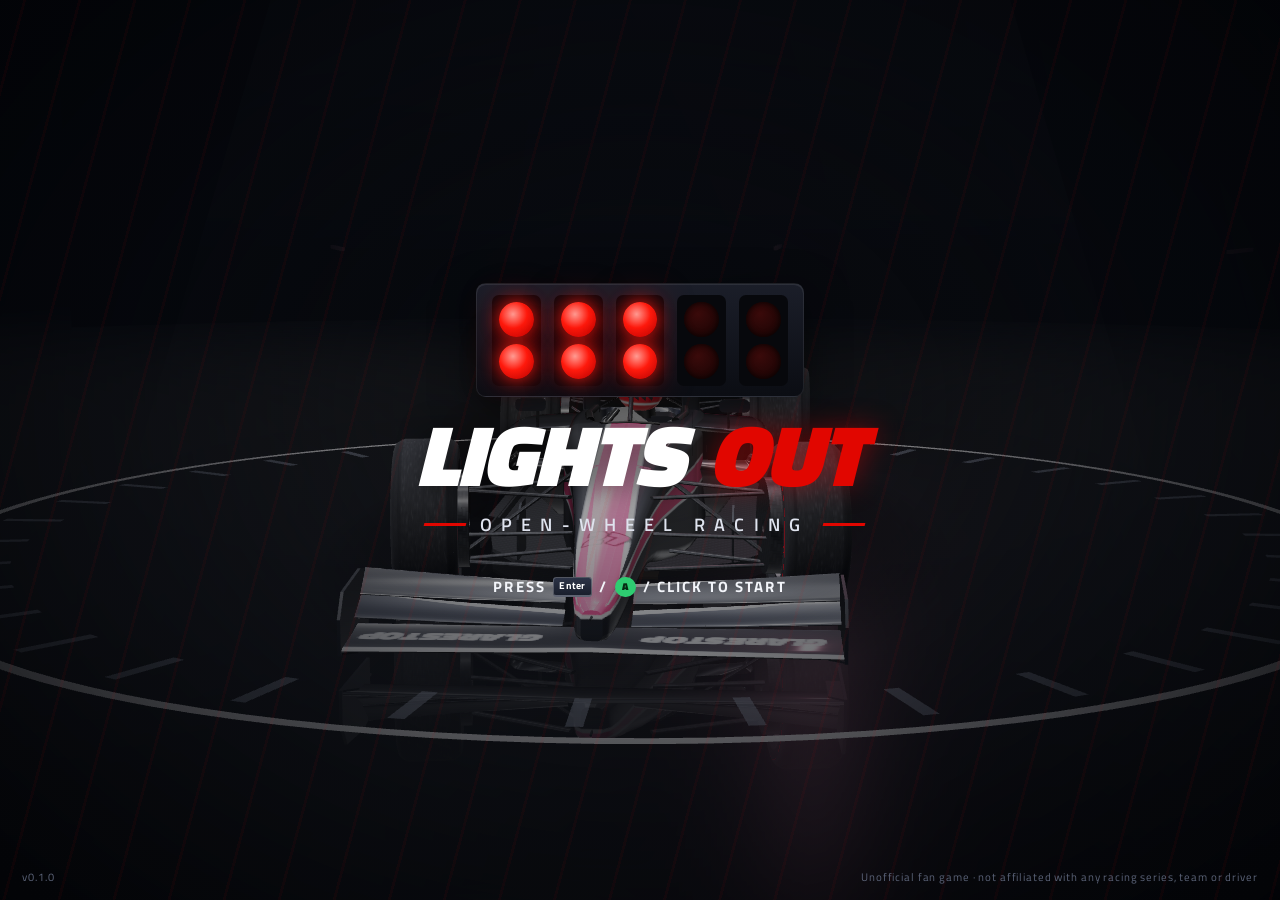
==== commit a9d35fb6: "Update the game: tilt steering, richer sound, better handling, spoken commentary Co-Authored-By: Cla" ====
--- a/index.html
+++ b/index.html
@@ -12,7 +12,7 @@
     <link rel="icon" type="image/svg+xml" href="./favicon.svg" />
     <title>LIGHTS OUT - Open-Wheel Racing</title>
     <style>html,body{color:#f2f3f5;background:#05070c;width:100%;height:100%;margin:0;overflow:hidden}body{overscroll-behavior:none;-webkit-tap-highlight-color:transparent;-webkit-user-select:none;user-select:none}#game{z-index:0;touch-action:none;outline:none;width:100%;height:100%;display:block;position:fixed;inset:0}#hud-root{z-index:10;pointer-events:none;position:fixed;inset:0;overflow:hidden}#hud-root[hidden]{display:none}#ui-root{z-index:20;position:fixed;inset:0}html.racing #ui-root{pointer-events:none}#boot{z-index:50;letter-spacing:.18em;background:radial-gradient(at 50% 35%,#161824 0%,#05070c 70%);flex-direction:column;justify-content:center;align-items:center;gap:18px;font:900 clamp(20px,3.4vw,34px)/1 Titillium Web,system-ui,sans-serif;display:flex;position:fixed;inset:0}#boot .lights{background:#111219;border-radius:10px;gap:clamp(8px,1.4vw,14px);padding:12px 16px;display:flex}#boot .lights i{background:#2a0606;border-radius:50%;width:clamp(16px,2.6vw,26px);height:clamp(16px,2.6vw,26px);animation:2.4s infinite boot-light}#boot .lights i:nth-child(2){animation-delay:.3s}#boot .lights i:nth-child(3){animation-delay:.6s}#boot .lights i:nth-child(4){animation-delay:.9s}#boot .lights i:nth-child(5){animation-delay:1.2s}@keyframes boot-light{0%,8%{box-shadow:none;background:#2a0606}12%,70%{background:#ff1e1e;box-shadow:0 0 14px #e10600}74%,to{box-shadow:none;background:#2a0606}}@media (prefers-reduced-motion:reduce){#boot .lights i{background:#ff1e1e;animation:none}}</style>
-    <script type="module" crossorigin src="./assets/index-U0NDlnk1.js"></script>
+    <script type="module" crossorigin src="./assets/index-BDq4IrNW.js"></script>
     <link rel="stylesheet" crossorigin href="./assets/index-CS3Mvz4R.css">
   </head>
   <body>
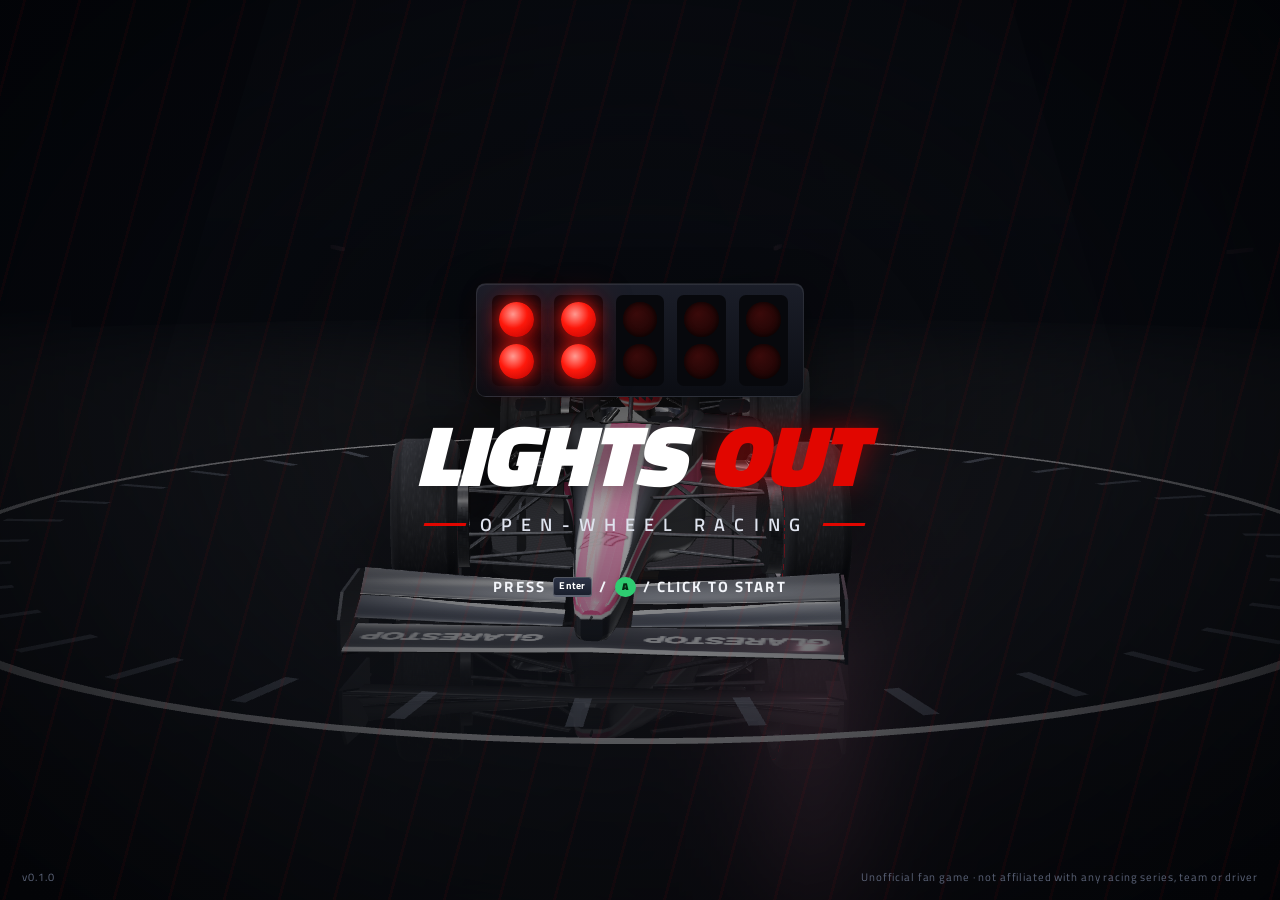
==== commit 05776608: "Update the game: menus, phone controls, race AI and scenery fixes" ====
--- a/index.html
+++ b/index.html
@@ -11,9 +11,9 @@
     <meta name="apple-mobile-web-app-status-bar-style" content="black-translucent" />
     <link rel="icon" type="image/svg+xml" href="./favicon.svg" />
     <title>LIGHTS OUT - Open-Wheel Racing</title>
-    <style>html,body{color:#f2f3f5;background:#05070c;width:100%;height:100%;margin:0;overflow:hidden}body{overscroll-behavior:none;-webkit-tap-highlight-color:transparent;-webkit-user-select:none;user-select:none}#game{z-index:0;touch-action:none;outline:none;width:100%;height:100%;display:block;position:fixed;inset:0}#hud-root{z-index:10;pointer-events:none;position:fixed;inset:0;overflow:hidden}#hud-root[hidden]{display:none}#ui-root{z-index:20;position:fixed;inset:0}html.racing #ui-root{pointer-events:none}#boot{z-index:50;letter-spacing:.18em;background:radial-gradient(at 50% 35%,#161824 0%,#05070c 70%);flex-direction:column;justify-content:center;align-items:center;gap:18px;font:900 clamp(20px,3.4vw,34px)/1 Titillium Web,system-ui,sans-serif;display:flex;position:fixed;inset:0}#boot .lights{background:#111219;border-radius:10px;gap:clamp(8px,1.4vw,14px);padding:12px 16px;display:flex}#boot .lights i{background:#2a0606;border-radius:50%;width:clamp(16px,2.6vw,26px);height:clamp(16px,2.6vw,26px);animation:2.4s infinite boot-light}#boot .lights i:nth-child(2){animation-delay:.3s}#boot .lights i:nth-child(3){animation-delay:.6s}#boot .lights i:nth-child(4){animation-delay:.9s}#boot .lights i:nth-child(5){animation-delay:1.2s}@keyframes boot-light{0%,8%{box-shadow:none;background:#2a0606}12%,70%{background:#ff1e1e;box-shadow:0 0 14px #e10600}74%,to{box-shadow:none;background:#2a0606}}@media (prefers-reduced-motion:reduce){#boot .lights i{background:#ff1e1e;animation:none}}</style>
-    <script type="module" crossorigin src="./assets/index-BDq4IrNW.js"></script>
-    <link rel="stylesheet" crossorigin href="./assets/index-CS3Mvz4R.css">
+    <style>html,body{color:#f2f3f5;background:#05070c;width:100%;height:100%;margin:0;overflow:hidden}html{overscroll-behavior:none}body{overscroll-behavior:none;-webkit-tap-highlight-color:transparent;-webkit-user-select:none;user-select:none}#game{z-index:0;touch-action:none;outline:none;width:100%;height:100%;display:block;position:fixed;inset:0}#hud-root{z-index:10;pointer-events:none;position:fixed;inset:0;overflow:hidden}#hud-root[hidden]{display:none}#ui-root{z-index:20;position:fixed;inset:0}html.racing #ui-root{pointer-events:none}#boot{z-index:50;letter-spacing:.18em;background:radial-gradient(at 50% 35%,#161824 0%,#05070c 70%);flex-direction:column;justify-content:center;align-items:center;gap:18px;font:900 clamp(20px,3.4vw,34px)/1 Titillium Web,system-ui,sans-serif;display:flex;position:fixed;inset:0}#boot .lights{background:#111219;border-radius:10px;gap:clamp(8px,1.4vw,14px);padding:12px 16px;display:flex}#boot .lights i{background:#2a0606;border-radius:50%;width:clamp(16px,2.6vw,26px);height:clamp(16px,2.6vw,26px);animation:2.4s infinite boot-light}#boot .lights i:nth-child(2){animation-delay:.3s}#boot .lights i:nth-child(3){animation-delay:.6s}#boot .lights i:nth-child(4){animation-delay:.9s}#boot .lights i:nth-child(5){animation-delay:1.2s}@keyframes boot-light{0%,8%{box-shadow:none;background:#2a0606}12%,70%{background:#ff1e1e;box-shadow:0 0 14px #e10600}74%,to{box-shadow:none;background:#2a0606}}@media (prefers-reduced-motion:reduce){#boot .lights i{background:#ff1e1e;animation:none}}</style>
+    <script type="module" crossorigin src="./assets/index-DimoPJre.js"></script>
+    <link rel="stylesheet" crossorigin href="./assets/index-COLa_QeI.css">
   </head>
   <body>
     <canvas id="game" tabindex="-1" aria-label="Race view"></canvas>
--- a/assets/index-COLa_QeI.css
+++ b/assets/index-COLa_QeI.css
@@ -0,0 +1 @@
+@font-face{font-family:Titillium Web;font-style:normal;font-display:swap;font-weight:400;src:url(./titillium-web-latin-ext-400-normal-Bot9mzhf.woff2)format("woff2"),url(./titillium-web-latin-ext-400-normal-dam1wzvV.woff)format("woff");unicode-range:U+100-2BA,U+2BD-2C5,U+2C7-2CC,U+2CE-2D7,U+2DD-2FF,U+304,U+308,U+329,U+1D00-1DBF,U+1E00-1E9F,U+1EF2-1EFF,U+2020,U+20A0-20AB,U+20AD-20C0,U+2113,U+2C60-2C7F,U+A720-A7FF}@font-face{font-family:Titillium Web;font-style:normal;font-display:swap;font-weight:400;src:url(./titillium-web-latin-400-normal-BmGsO8Gb.woff2)format("woff2"),url(./titillium-web-latin-400-normal--_2x2_rV.woff)format("woff");unicode-range:U+??,U+131,U+152-153,U+2BB-2BC,U+2C6,U+2DA,U+2DC,U+304,U+308,U+329,U+2000-206F,U+20AC,U+2122,U+2191,U+2193,U+2212,U+2215,U+FEFF,U+FFFD}@font-face{font-family:Titillium Web;font-style:normal;font-display:swap;font-weight:600;src:url(./titillium-web-latin-ext-600-normal-u1udDzIn.woff2)format("woff2"),url(./titillium-web-latin-ext-600-normal-CrXBuK16.woff)format("woff");unicode-range:U+100-2BA,U+2BD-2C5,U+2C7-2CC,U+2CE-2D7,U+2DD-2FF,U+304,U+308,U+329,U+1D00-1DBF,U+1E00-1E9F,U+1EF2-1EFF,U+2020,U+20A0-20AB,U+20AD-20C0,U+2113,U+2C60-2C7F,U+A720-A7FF}@font-face{font-family:Titillium Web;font-style:normal;font-display:swap;font-weight:600;src:url(./titillium-web-latin-600-normal-DBtSc4_g.woff2)format("woff2"),url(./titillium-web-latin-600-normal-DAj26wWp.woff)format("woff");unicode-range:U+??,U+131,U+152-153,U+2BB-2BC,U+2C6,U+2DA,U+2DC,U+304,U+308,U+329,U+2000-206F,U+20AC,U+2122,U+2191,U+2193,U+2212,U+2215,U+FEFF,U+FFFD}@font-face{font-family:Titillium Web;font-style:normal;font-display:swap;font-weight:700;src:url(./titillium-web-latin-ext-700-normal-DeLo1m_T.woff2)format("woff2"),url(./titillium-web-latin-ext-700-normal-CX1-8Oys.woff)format("woff");unicode-range:U+100-2BA,U+2BD-2C5,U+2C7-2CC,U+2CE-2D7,U+2DD-2FF,U+304,U+308,U+329,U+1D00-1DBF,U+1E00-1E9F,U+1EF2-1EFF,U+2020,U+20A0-20AB,U+20AD-20C0,U+2113,U+2C60-2C7F,U+A720-A7FF}@font-face{font-family:Titillium Web;font-style:normal;font-display:swap;font-weight:700;src:url(./titillium-web-latin-700-normal-YDdGQjzo.woff2)format("woff2"),url(./titillium-web-latin-700-normal-D73cfq1_.woff)format("woff");unicode-range:U+??,U+131,U+152-153,U+2BB-2BC,U+2C6,U+2DA,U+2DC,U+304,U+308,U+329,U+2000-206F,U+20AC,U+2122,U+2191,U+2193,U+2212,U+2215,U+FEFF,U+FFFD}@font-face{font-family:Titillium Web;font-style:normal;font-display:swap;font-weight:900;src:url(./titillium-web-latin-ext-900-normal-DbUGIJDR.woff2)format("woff2"),url(./titillium-web-latin-ext-900-normal-CeQ5kzAQ.woff)format("woff");unicode-range:U+100-2BA,U+2BD-2C5,U+2C7-2CC,U+2CE-2D7,U+2DD-2FF,U+304,U+308,U+329,U+1D00-1DBF,U+1E00-1E9F,U+1EF2-1EFF,U+2020,U+20A0-20AB,U+20AD-20C0,U+2113,U+2C60-2C7F,U+A720-A7FF}@font-face{font-family:Titillium Web;font-style:normal;font-display:swap;font-weight:900;src:url(./titillium-web-latin-900-normal-CE5cGYJA.woff2)format("woff2"),url(./titillium-web-latin-900-normal-DKgyPzvu.woff)format("woff");unicode-range:U+??,U+131,U+152-153,U+2BB-2BC,U+2C6,U+2DA,U+2DC,U+304,U+308,U+329,U+2000-206F,U+20AC,U+2122,U+2191,U+2193,U+2212,U+2215,U+FEFF,U+FFFD}:root{--bg:#05070c;--bg-2:#0b0f1a;--panel:#0a0d18cc;--panel-2:#161b2de0;--panel-solid:#0d111d;--line:#ffffff17;--line-2:#ffffff2e;--text:#f3f5fa;--muted:#8f97ad;--dim:#5c6479;--accent:#e10600;--accent-2:#ff3b2f;--accent-soft:#e106002e;--gold:#f5c542;--silver:#c7cfda;--bronze:#cd8048;--purple:#b44dff;--green:#19e27a;--yellow:#ffd60a;--blue:#3d9bff;--team:var(--accent);--team-2:#1c2336;--rarity-common:#9aa4b1;--rarity-rare:#3d9bff;--rarity-epic:#b44dff;--rarity-legendary:#ffb800;--radius:.25rem;--radius-lg:.5rem;--skew:-14deg;--gap:.9rem;--pad:clamp(.9rem, 2.2vw, 2.6rem);--font:"Titillium Web", "Segoe UI", system-ui, -apple-system, sans-serif;--ease:cubic-bezier(.2, .8, .2, 1);--ease-out:cubic-bezier(.16, 1, .3, 1);--shadow:0 .8rem 2.4rem #00000073;--blur:12px;--focus-ring:0 0 0 2px #fff, 0 0 0 5px #e106008c;--sponsor-rail-w:clamp(200px, 17vw, 260px)}html{font-size:clamp(8px,min(6px + .625vw,3.33px + .8333vw,6px + 1.1111vh,3.33px + 1.4815vh),26px)}html,body{background:var(--bg);color:var(--text);font-family:var(--font)}body{-webkit-font-smoothing:antialiased;-moz-osx-font-smoothing:grayscale;text-rendering:optimizelegibility;margin:0}html body{background-color:#0000;background-image:radial-gradient(60% 55% at 70% 40%,#e1060024,#0000 70%),radial-gradient(55% 65% at 8% 92%,#284eb438,#0000 70%),radial-gradient(40% 30% at 50% 0,#ffffff0d,#0000 75%),repeating-linear-gradient(115deg,#0000 0 3.6rem,#ffffff04 3.6rem 3.7rem),linear-gradient(#0a0e1b 0%,#05070c 72%);background-position:0 0,0 0,0 0,0 0,0 0;background-repeat:repeat,repeat,repeat,repeat,repeat;background-size:auto,auto,auto,auto,auto;background-attachment:fixed;background-origin:padding-box,padding-box,padding-box,padding-box,padding-box;background-clip:border-box,border-box,border-box,border-box,border-box}#ui-root{font-family:var(--font);color:var(--text);line-height:1.35}#ui-root *,#ui-root :before,#ui-root :after{box-sizing:border-box}#ui-root>.ui-screens{pointer-events:none;position:absolute;inset:0;overflow:hidden}#ui-root>.ui-footer{left:var(--pad);right:var(--pad);z-index:20;pointer-events:none;justify-content:flex-end;transition:opacity .25s;display:flex;position:absolute;bottom:.8rem}#ui-root>.ui-footer.is-empty,#ui-root[data-input=touch]>.ui-footer{display:none}#ui-root>.ui-modals{z-index:30;pointer-events:none;position:absolute;inset:0}#ui-root>.ui-toasts{z-index:40;pointer-events:none;flex-direction:column;gap:.5rem;width:min(24rem,100vw - 2rem);display:flex;position:absolute;top:5.2rem;right:1rem}#ui-root>.ui-sponsor{left:var(--pad);bottom:calc(.4rem + env(safe-area-inset-bottom,0px));z-index:10;width:max-content;max-width:min(30rem, calc(50% - var(--pad) - .4rem));pointer-events:none;position:absolute}#ui-root>.ui-sponsor[hidden]{display:none}#ui-root[data-input=touch]>.ui-sponsor{max-width:calc(100% - 2 * var(--pad) - env(safe-area-inset-right,0px))}#ui-root.has-sponsor-rail>.ui-footer{left:calc(50% + .4rem)}@media (min-width:900px) and (min-height:520px){#ui-root>.ui-sponsor{width:calc(var(--sponsor-rail-w) + env(safe-area-inset-right,0px));max-width:none;padding:var(--pad) calc(1rem + env(safe-area-inset-right,0px)) calc(var(--pad) + env(safe-area-inset-bottom,0px)) 1rem;border-left:1px solid var(--line);background:linear-gradient(90deg,#05070c8c,#05070cdb 35%);flex-direction:column;justify-content:center;display:flex;inset:0 0 0 auto}#ui-root.has-sponsor-rail>.ui-screens{right:calc(var(--sponsor-rail-w) + env(safe-area-inset-right,0px))}#ui-root.has-sponsor-rail>.ui-footer{left:var(--pad);right:calc(var(--sponsor-rail-w) + env(safe-area-inset-right,0px) + var(--pad))}#ui-root.has-sponsor-rail>.ui-toasts{right:calc(var(--sponsor-rail-w) + env(safe-area-inset-right,0px) + 1rem)}}#ui-root.ui-hidden>.ui-screens,#ui-root.ui-hidden>.ui-sponsor,#ui-root.ui-hidden>.ui-footer{opacity:0;visibility:hidden}#ui-root.ui-hidden .screen{pointer-events:none}#ui-root ::-webkit-scrollbar{width:.45rem;height:.45rem}#ui-root ::-webkit-scrollbar-thumb{background:#ffffff2e;border-radius:999px}#ui-root ::-webkit-scrollbar-track{background:0 0}#ui-root *{scrollbar-width:thin;scrollbar-color:#fff3 transparent}.ui-screens>.screen,.screen{padding:var(--pad) var(--pad) calc(3.4rem + env(safe-area-inset-bottom,0px));pointer-events:auto;isolation:isolate;flex-direction:column;gap:1rem;display:flex;position:absolute;inset:0;overflow:hidden}.screen:before{content:"";z-index:-1;pointer-events:none;background:linear-gradient(90deg,#05070cc7 0%,#05070c40 42% 62%,#05070cb3 100%),linear-gradient(#05070c99 0%,#0000 18% 78%,#05070cbf 100%);position:absolute;inset:0}.screen.covered{display:none}.screen.leaving{pointer-events:none}.screen.under-overlay{filter:brightness(.45)blur(2px);pointer-events:none}.screen.passthrough{pointer-events:none}.screen.passthrough .panel,.screen.passthrough .focusable,.screen.passthrough .screen-header,.screen.passthrough .screen-actions{pointer-events:auto}.anim-in-fade{animation:scr-fade-in .34s var(--ease-out) both}.anim-in-forward{animation:scr-in-fwd .3s var(--ease-out) both}.anim-in-back{animation:scr-in-back .3s var(--ease-out) both}.anim-out-fade{animation:.24s both scr-fade-out}.anim-out-forward,.anim-cover{animation:.26s both scr-out-fwd}.anim-out-back{animation:.26s both scr-out-back}@keyframes scr-in-fwd{0%{opacity:0;transform:translate(3rem)}}@keyframes scr-in-back{0%{opacity:0;transform:translate(-3rem)}}@keyframes scr-out-fwd{to{opacity:0;transform:translate(-2.5rem)}}@keyframes scr-out-back{to{opacity:0;transform:translate(3rem)}}@keyframes scr-fade-in{0%{opacity:0;transform:scale(1.015)}}@keyframes scr-fade-out{to{opacity:0}}@keyframes fade-in{0%{opacity:0}}@keyframes item-in{0%{opacity:0;transform:translate(-1.2rem)}}@keyframes rise-in{0%{opacity:0;transform:translateY(1rem)}}@keyframes pop-in{0%{opacity:0;transform:scale(.92)}}@keyframes pulse{50%{opacity:.35}}@keyframes press{50%{transform:scale(.96)}}@keyframes spin{to{transform:rotate(360deg)}}.muted{color:var(--muted)}.accent{color:var(--accent-2)}.small{font-size:.8rem}.row{flex-wrap:wrap;align-items:center;gap:.6rem;display:flex}.col{flex-direction:column;gap:.5rem;display:flex}.list{flex-direction:column;gap:.35rem;display:flex}.list-item{border-radius:var(--radius);transition:background .15s, border-color .15s, transform .15s var(--ease);background:#ffffff0a;border:1px solid #0000;align-items:center;gap:.7rem;padding:.55rem .75rem;display:flex}.list-item.focusable{cursor:pointer}.price{color:var(--gold);font-variant-numeric:tabular-nums;align-items:center;gap:.35rem;font-weight:700;display:inline-flex}.icon{vertical-align:middle;flex:none;width:1.2em;height:1.2em;display:inline-block}.focusable{-webkit-tap-highlight-color:transparent;outline:none}.focusable.focused{box-shadow:var(--focus-ring)}.focusable.pressed{animation:press .18s var(--ease)}.panel-body.scroll-region.focused{box-shadow:inset 0 0 0 2px #ffffffb3,inset 0 0 0 4px #e1060073}.panel-body.scroll-region.pressed{animation:none}.is-disabled{opacity:.45}.screen-header{min-height:3.4rem;animation:rise-in .45s var(--ease-out) both;align-items:center;gap:1rem;display:flex}.header-back{appearance:none;border:1px solid var(--line-2);border-radius:var(--radius);background:var(--panel);width:2.7rem;height:2.7rem;color:var(--text);cursor:pointer;-webkit-backdrop-filter:blur(8px);transition:transform .16s var(--ease), background .16s, color .16s;flex:none;place-items:center;display:grid}.header-back .icon{width:1.3rem;height:1.3rem}.header-back.focused{color:#0b0e16;box-shadow:var(--focus-ring);background:#fff;transform:scale(1.07)}.header-titles{flex:1;min-width:0;padding-left:1.25rem;position:relative}.header-titles:before{content:"";background:var(--accent);width:.45rem;transform:skewX(var(--skew));position:absolute;top:.15rem;bottom:.15rem;left:.15rem}.header-eyebrow{letter-spacing:.2em;text-transform:uppercase;color:var(--accent-2);margin-bottom:.1rem;font-size:max(.75rem,7.5px);font-weight:700}.header-title{letter-spacing:.01em;text-transform:uppercase;white-space:nowrap;text-overflow:ellipsis;text-shadow:0 .2rem 1.2rem #00000080;margin:0;font-size:2.3rem;font-weight:900;line-height:1;overflow:hidden}.header-subtitle{color:#b6bdcd;align-items:center;gap:.5rem;margin-top:.3rem;font-size:.95rem;display:flex}.header-right{flex:none;align-items:center;gap:.8rem;display:flex}.header-credits{background:var(--panel);border:1px solid var(--line);-webkit-backdrop-filter:blur(8px);border-radius:999px;padding:.45rem .85rem;font-size:1rem}.screen-toolbar{animation:rise-in .45s 50ms var(--ease-out) both;flex-wrap:wrap;align-items:center;gap:.8rem;display:flex}.screen-toolbar .text-field{border-color:var(--line);background:#080a13bf;flex:15rem;width:auto;max-width:26rem}.toolbar-count{letter-spacing:.04em;margin-left:auto;font-size:.85rem;font-weight:600}.screen-body{flex:1;min-height:0;margin:-.35rem;padding:.35rem;position:relative;overflow:hidden auto}.screen-actions{animation:rise-in .45s .1s var(--ease-out) both;flex-wrap:wrap;justify-content:space-between;align-items:center;gap:1rem;display:flex}.panel{border:1px solid var(--line);border-radius:var(--radius-lg);box-shadow:var(--shadow);-webkit-backdrop-filter:blur(var(--blur)) saturate(1.25);background:linear-gradient(#111524db,#080a13e6);position:relative}.panel-head{border-bottom:1px solid var(--line);flex-wrap:wrap;justify-content:space-between;align-items:center;gap:.6rem;padding:.75rem 1rem .55rem;display:flex}.panel-title{letter-spacing:.18em;text-transform:uppercase;color:#e3e6ef;align-items:center;gap:.55rem;min-width:0;margin:0;font-size:.82rem;font-weight:700;display:flex}.panel-title:before{content:"";background:var(--accent);width:.32rem;height:.95rem;transform:skewX(var(--skew))}.panel-title .icon{width:1rem;height:1rem;color:var(--muted)}.panel-actions{align-items:center;gap:.4rem;min-width:0;max-width:100%;display:flex}.panel-body{flex-direction:column;gap:.5rem;padding:.8rem 1rem 1rem;display:flex}.panel-note{margin:.2rem 0 0;font-size:.8rem;line-height:1.45}.btn{appearance:none;min-height:2.6rem;font:inherit;letter-spacing:.05em;text-transform:uppercase;text-align:left;color:var(--text);border:1px solid var(--line);border-radius:var(--radius);cursor:pointer;transition:transform .16s var(--ease), background .16s, color .16s, border-color .16s, box-shadow .16s;background:#ffffff0f;align-items:center;gap:.7rem;padding:.6rem 1.1rem;font-size:.95rem;font-weight:700;display:inline-flex;position:relative;overflow:hidden}.btn:before{content:"";background:var(--accent);width:.55rem;transform:skewX(var(--skew)) translateX(-110%);transition:transform .2s var(--ease);position:absolute;top:0;bottom:0;left:-.5rem}.btn.focused{color:#0b0e16;background:#fff;border-color:#fff;transform:scale(1.03);box-shadow:0 .4rem 1.4rem #00000073,0 0 0 3px #e1060073}.btn.focused:before{transform:skewX(var(--skew)) translateX(0)}.btn-icon{flex:none;place-items:center;display:grid}.btn-icon .icon{width:1.25rem;height:1.25rem}.btn-text{flex-direction:column;min-width:0;display:flex}.btn-label{white-space:nowrap;text-overflow:ellipsis;overflow:hidden}.btn-sub{letter-spacing:.03em;text-transform:none;color:var(--muted);white-space:nowrap;text-overflow:ellipsis;margin-top:.1rem;font-size:max(.72rem,7.5px);font-weight:600;overflow:hidden}.btn.focused .btn-sub{color:#4a5266}.btn-badge{background:var(--accent);color:#fff;border-radius:999px;margin-left:auto;padding:.05rem .45rem;font-size:max(.72rem,7.5px)}.btn-primary{color:#fff;background:linear-gradient(100deg, var(--accent), #ff2a1f);border-color:#0000;box-shadow:0 .3rem 1rem #e1060040}.btn-primary:before{background:#fff}.btn-primary .btn-sub{color:#ffffffd1}.btn-primary.focused{color:#fff;background:linear-gradient(100deg,#ff1d10,#ff5243);border-color:#0000;box-shadow:0 .5rem 1.6rem #e1060080,0 0 0 2px #fff}.btn-primary.focused .btn-sub{color:#ffffffeb}.btn-secondary{background:#080a13b3}.btn-ghost{color:var(--muted);background:0 0;border-color:#0000}.btn-ghost.focused{color:#fff;border-color:var(--line-2);box-shadow:none;background:#ffffff1f}.btn-danger{color:#ff8f88;background:#e1060014;border-color:#e1060073}.btn-danger.focused{color:#fff;background:var(--accent);border-color:var(--accent)}.btn-danger.focused .btn-sub{color:#ffffffd9}.btn-sm{gap:.5rem;min-height:2.1rem;padding:.4rem .85rem;font-size:.8rem}.btn-sm .btn-icon .icon{width:1.05rem;height:1.05rem}.btn-lg{min-height:3.3rem;padding:.8rem 1.4rem;font-size:1.1rem}.btn.is-disabled{cursor:not-allowed}.tabs{scrollbar-width:none;border:1px solid var(--line);border-radius:var(--radius-lg);-webkit-backdrop-filter:blur(8px);background:#080a13b8;align-items:center;gap:.25rem;max-width:100%;padding:.25rem;display:flex;overflow-x:auto}.tabs::-webkit-scrollbar{display:none}.tab{appearance:none;font:inherit;letter-spacing:.08em;text-transform:uppercase;white-space:nowrap;color:var(--muted);border-radius:var(--radius);cursor:pointer;transition:background .15s, color .15s, transform .15s var(--ease);background:0 0;border:0;align-items:center;gap:.45rem;padding:.5rem 1rem;font-size:.85rem;font-weight:700;display:inline-flex;position:relative}.tab .icon{width:1.05rem;height:1.05rem}.tab.active{color:#fff;background:#ffffff14}.tab.active:after{content:"";background:var(--accent);height:3px;transform:skewX(var(--skew));position:absolute;bottom:.12rem;left:.8rem;right:.8rem}.tab.focused{color:#0b0e16;background:#fff;transform:scale(1.04);box-shadow:0 .3rem 1rem #00000059}.tab-badge{text-align:center;background:#ffffff1a;border-radius:999px;min-width:1.4rem;padding:0 .4rem;font-size:max(.68rem,7px)}.tab.focused .tab-badge{background:#0000001f}.tabs-hint{opacity:.85;align-items:center;padding:0 .35rem;display:inline-flex}.toggle,.slider,.cycler,.text-field,.bind-row{width:100%;min-height:2.65rem;font:inherit;text-align:left;color:var(--text);border-radius:var(--radius);cursor:pointer;transition:background .15s, border-color .15s, box-shadow .15s, transform .15s var(--ease);background:#ffffff09;border:1px solid #0000;justify-content:space-between;align-items:center;gap:1rem;padding:.35rem .5rem .35rem .9rem;display:flex;position:relative}.toggle:before,.slider:before,.cycler:before,.text-field:before,.bind-row:before{content:"";background:var(--accent);width:3px;transition:transform .18s var(--ease);border-radius:2px;position:absolute;top:.35rem;bottom:.35rem;left:0;transform:scaleY(0)}.toggle.focused,.slider.focused,.cycler.focused,.text-field.focused,.bind-row.focused{background:#ffffff1a;border-color:#ffffff61;box-shadow:0 .3rem 1.2rem #00000059}.toggle.focused:before,.slider.focused:before,.cycler.focused:before,.text-field.focused:before,.bind-row.focused:before{transform:scaleY(1)}.toggle-label,.slider-label,.cycler-label{color:#e8ebf3;white-space:nowrap;text-overflow:ellipsis;align-items:center;gap:.5rem;min-width:0;font-size:.95rem;font-weight:600;display:flex;overflow:hidden}.toggle-label .icon,.slider-label .icon,.cycler-label .icon{width:1.05rem;height:1.05rem;color:var(--muted)}.toggle-state{flex:none;align-items:center;gap:.6rem;display:inline-flex}.toggle-text{text-align:right;letter-spacing:.1em;text-transform:uppercase;min-width:2rem;color:var(--muted);font-size:max(.75rem,7.5px);font-weight:700}.toggle-switch{background:#ffffff24;border-radius:999px;width:2.7rem;height:1.45rem;transition:background .2s;position:relative}.toggle-knob{width:1.09rem;height:1.09rem;transition:transform .22s var(--ease), background .2s;background:#c9cfdc;border-radius:50%;position:absolute;top:.18rem;left:.18rem;box-shadow:0 1px 3px #00000073}.toggle.on .toggle-switch{background:var(--accent)}.toggle.on .toggle-knob{background:#fff;transform:translate(1.25rem)}.toggle.on .toggle-text{color:#fff}.slider-control{flex:0 55%;align-items:center;gap:.8rem;min-width:9rem;display:flex}.slider-track{cursor:pointer;touch-action:none;background:#ffffff24;border-radius:999px;flex:1;height:.38rem;position:relative}.slider-track:after{content:"";position:absolute;inset:-.7rem -.4rem}.slider-fill{border-radius:inherit;background:linear-gradient(90deg, var(--accent), #ff5a4e);position:absolute;top:0;bottom:0;left:0}.slider-thumb{width:1.05rem;height:1.05rem;transition:transform .15s var(--ease);background:#fff;border-radius:50%;position:absolute;top:50%;transform:translate(-50%,-50%);box-shadow:0 0 0 3px #e1060080,0 2px 6px #00000080}.slider.focused .slider-thumb{transform:translate(-50%,-50%)scale(1.2)}.slider-value{text-align:right;font-variant-numeric:tabular-nums;white-space:nowrap;min-width:4.6rem;font-size:.9rem;font-weight:700}.cycler-control{flex:0 56%;align-items:center;gap:.3rem;min-width:10rem;display:flex}.cycler-arrow{appearance:none;width:1.9rem;height:1.9rem;color:var(--muted);border-radius:var(--radius);cursor:pointer;background:#ffffff12;border:0;flex:none;place-items:center;transition:background .15s,color .15s;display:grid}.cycler-arrow .icon{width:1rem;height:1rem}.cycler.focused .cycler-arrow{color:#fff;background:#e10600cc}.cycler-arrow.is-end{opacity:.3}.cycler-center{flex-direction:column;flex:1;align-items:center;gap:.2rem;min-width:0;display:flex}.cycler-value{text-overflow:ellipsis;white-space:nowrap;max-width:100%;font-size:.92rem;font-weight:700;overflow:hidden}.cycler-dots{gap:.2rem;display:flex}.cycler-dots i{width:.4rem;height:.2rem;transition:width .2s var(--ease), background .2s;background:#fff3;border-radius:1px}.cycler-dots i.on{background:var(--accent);width:.85rem}.cycler.bump-right .cycler-value{animation:bump-right .22s var(--ease)}.cycler.bump-left .cycler-value{animation:bump-left .22s var(--ease)}@keyframes bump-right{0%{opacity:.2;transform:translate(-.6rem)}}@keyframes bump-left{0%{opacity:.2;transform:translate(.6rem)}}.text-field{cursor:text;justify-content:flex-start;gap:.6rem}.text-field>.icon{width:1.1rem;height:1.1rem;color:var(--muted)}.text-input{min-width:0;font:inherit;color:var(--text);-webkit-user-select:text;user-select:text;background:0 0;border:0;outline:none;flex:1;padding:.3rem 0;font-size:.95rem}.text-input::placeholder{color:var(--dim)}.text-field.typing{border-color:var(--accent);background:#ffffff14}.card{appearance:none;min-width:0;font:inherit;text-align:left;color:var(--text);border:1px solid var(--line);border-radius:var(--radius-lg);transition:transform .2s var(--ease), border-color .2s, box-shadow .2s;background:linear-gradient(#151a2ceb,#0a0d18f0);flex-direction:column;gap:.55rem;padding:.9rem 1rem 1rem;display:flex;position:relative;overflow:hidden}.card.focusable{cursor:pointer}.card-accent{background:var(--card-accent,var(--accent));z-index:1;height:3px;position:absolute;top:0;left:0;right:0}.card.focused{z-index:2;box-shadow:0 1.2rem 2.6rem #0000008c, 0 0 0 2px var(--card-accent,var(--accent));border-color:#ffffffbf;transform:translateY(-.2rem)scale(1.025)}.card.selected{border-color:var(--card-accent,var(--accent));box-shadow:inset 0 0 0 1px var(--card-accent,var(--accent))}.card.selected:after{content:"✓";z-index:2;color:#fff;background:var(--card-accent,var(--accent));border-radius:50%;place-items:center;width:1.4rem;height:1.4rem;font-size:.8rem;font-weight:900;display:grid;position:absolute;top:.55rem;right:.55rem}.card.selected.focused{box-shadow:0 1.2rem 2.6rem #0000008c, 0 0 0 2px var(--card-accent,var(--accent))}.card.locked>:not(.card-lock):not(.card-accent){opacity:.42;filter:grayscale(.65)}.card-lock{z-index:2;letter-spacing:.06em;text-transform:uppercase;color:var(--gold);background:#000000bf;border-radius:999px;align-items:center;gap:.35rem;padding:.25rem .6rem;font-size:max(.7rem,7.5px);font-weight:700;display:flex;position:absolute;top:.6rem;right:.6rem;box-shadow:inset 0 0 0 1px #f5c54273}.card-lock .icon{width:.95rem;height:.95rem}.card-lock{max-width:calc(100% - 1.2rem)}.card-lock span{white-space:nowrap;text-overflow:ellipsis;min-width:0;overflow:hidden}.card-media{margin:-.9rem -1rem 0;position:relative}.card-head{justify-content:space-between;align-items:flex-start;gap:.5rem;display:flex}.card-titles{min-width:0}.card.selected:not(:has(>.card-media))>.card-head{padding-right:1.7rem}.card.locked:not(:has(>.card-media))>.card-head:has(>.card-badges){padding-right:4.6rem}.card.locked:not(:has(>.card-media))>.card-head .card-title{padding-right:4.6rem}.card-title{letter-spacing:.02em;text-transform:uppercase;text-overflow:ellipsis;font-size:1.08rem;font-weight:700;line-height:1.15;overflow:hidden}.card-subtitle{color:var(--muted);white-space:nowrap;text-overflow:ellipsis;margin-top:.15rem;font-size:.82rem;overflow:hidden}.card-badges{flex-wrap:wrap;flex:none;justify-content:flex-end;gap:.3rem;display:flex}.card-body{color:#cfd4e0;font-size:.9rem}.card-footer{color:var(--muted);border-top:1px solid var(--line);justify-content:space-between;align-items:center;gap:.5rem;margin-top:auto;padding-top:.55rem;font-size:.82rem;display:flex}.card-cta{letter-spacing:.08em;text-transform:uppercase;color:#dfe3ee;align-items:center;gap:.4rem;font-size:max(.75rem,7.5px);font-weight:700;display:inline-flex}.card-cta .icon{width:.95rem;height:.95rem}.card-cta .icon:last-child{margin-left:auto}.card-grid{grid-template-columns:repeat(auto-fill, minmax(var(--card-min,15rem), 1fr));gap:var(--gap);align-content:start;display:grid}.card-grid>.card{animation:rise-in .42s var(--ease-out) both}.card-grid>.card:nth-child(2){animation-delay:30ms}.card-grid>.card:nth-child(3){animation-delay:60ms}.card-grid>.card:nth-child(4){animation-delay:90ms}.card-grid>.card:nth-child(5){animation-delay:.12s}.card-grid>.card:nth-child(6){animation-delay:.15s}.card-grid>.card:nth-child(7){animation-delay:.18s}.card-grid>.card:nth-child(8){animation-delay:.21s}.card-grid>.card:nth-child(9){animation-delay:.24s}.card-grid>.card:nth-child(n+10){animation-delay:.27s}.badge{letter-spacing:.1em;text-transform:uppercase;white-space:nowrap;color:#dfe3ee;background:#ffffff1a;border-radius:.2rem;align-items:center;gap:.25rem;padding:.12rem .45rem;font-size:max(.66rem,7px);font-weight:700;line-height:1.4;display:inline-flex}.badge-accent{color:#fff;background:var(--accent)}.badge-gold{color:var(--gold);background:#f5c54224;box-shadow:inset 0 0 0 1px #f5c54266}.badge-purple{color:#d6a8ff;background:#b44dff2e}.badge-green{color:var(--green);background:#19e27a21}.badge-yellow{color:#151515;background:var(--yellow)}.badge-muted{color:var(--muted);background:#ffffff12}.badge-live{color:#fff;background:var(--accent);animation:1.4s ease-in-out infinite pulse}.rarity-common{--rarity:var(--rarity-common)}.rarity-rare{--rarity:var(--rarity-rare)}.rarity-epic{--rarity:var(--rarity-epic)}.rarity-legendary{--rarity:var(--rarity-legendary)}.badge.rarity-common,.badge.rarity-rare,.badge.rarity-epic,.badge.rarity-legendary{color:var(--rarity);box-shadow:inset 0 0 0 1px var(--rarity);background:0 0}.card.rarity-common,.card.rarity-rare,.card.rarity-epic,.card.rarity-legendary{--card-accent:var(--rarity)}.card.rarity-legendary{background:linear-gradient(#30250cf0,#0a0d18f0 55%)}.stat-bar{grid-template-columns:6.5rem 1fr 2.2rem;align-items:center;gap:.6rem;font-size:.82rem;display:grid}.stat-label{letter-spacing:.08em;text-transform:uppercase;color:var(--muted);white-space:nowrap;text-overflow:ellipsis;font-size:max(.7rem,7.5px);font-weight:600;overflow:hidden}.stat-track{background:#ffffff1a;border-radius:999px;height:.42rem;overflow:hidden}.stat-fill{border-radius:inherit;background:var(--bar,var(--accent));transform-origin:0;height:100%;animation:bar-in .8s var(--ease-out) both;display:block}@keyframes bar-in{0%{transform:scaleX(0)}}.stat-value{text-align:right;font-variant-numeric:tabular-nums;font-weight:700}.progress{flex-direction:column;gap:.35rem;width:100%;display:flex}.progress-meta{letter-spacing:.04em;color:var(--muted);justify-content:space-between;gap:1rem;font-size:.78rem;font-weight:600;display:flex}.progress-track{background:#ffffff1a;border-radius:999px;height:.45rem;overflow:hidden}.progress-fill{border-radius:inherit;background:linear-gradient(90deg, var(--bar,var(--accent)), #ff6a5c);width:0;height:100%;transition:width .35s var(--ease);display:block;box-shadow:0 0 12px #e106008c}.xp-bar .progress-fill{background:linear-gradient(90deg,#2f7dff,#63c3ff);box-shadow:0 0 12px #3d9bff80}.stars{gap:.1rem;display:inline-flex}.star .icon{color:#ffffff40;width:1rem;height:1rem}.star.on .icon{color:var(--gold);filter:drop-shadow(0 0 4px #f5c54280)}.credits{font-variant-numeric:tabular-nums;white-space:nowrap;align-items:center;gap:.4rem;font-weight:700;display:inline-flex}.coin{background:radial-gradient(circle at 35% 30%,#fff4b8,#f5c542 45%,#a8780a 100%);border-radius:50%;flex:none;width:1.05em;height:1.05em;display:inline-block;position:relative;box-shadow:inset 0 0 0 .11em #78500080,0 0 .4em #f5c54259}.coin:after{content:"";border:.08em solid #78500073;border-radius:50%;position:absolute;inset:.24em}.credits-unit{letter-spacing:.1em;color:var(--muted);font-size:.72em}.credits.is-negative .credits-amount{color:#ff8f88}.flag{vertical-align:-.12em;background:#222;border-radius:.14em;flex:none;width:1.5em;height:1em;display:inline-block;overflow:hidden;box-shadow:0 0 0 1px #ffffff2e}.flag svg{width:100%;height:100%;display:block}.flag-code{letter-spacing:.06em;color:#e6e9f2;background:#ffffff1f;width:auto;height:auto;padding:0 .3em;font-size:.7em;font-weight:700;line-height:1.5}.flag-none{opacity:.75;background:repeating-conic-gradient(#fff 0 25%, #111 0 50%) 0 0 / .5em .5em}.team-stripe{background:linear-gradient(180deg, var(--team), var(--team-2,var(--team)));width:.3rem;min-height:1.2em;transform:skewX(var(--skew));border-radius:1px;flex:none;align-self:stretch;display:inline-block}.team-stripe.horizontal{width:auto;height:.25rem;min-height:0;transform:none}.driver-chip{border:1px solid var(--line);border-radius:var(--radius);background:#ffffff0d;align-items:center;gap:.55rem;min-width:0;max-width:100%;padding:.3rem .7rem .3rem .45rem;display:inline-flex}.driver-chip.compact{gap:.4rem;padding:.15rem .5rem .15rem .35rem}.dc-number{text-align:center;min-width:1.6rem;color:var(--team);font-size:1.05rem;font-style:italic;font-weight:900}.dc-name{white-space:nowrap;text-overflow:ellipsis;align-items:baseline;gap:.35rem;min-width:0;display:flex;overflow:hidden}.dc-first{color:var(--muted);font-size:.85rem}.dc-last{letter-spacing:.03em;text-transform:uppercase;font-weight:700}.fact{flex-direction:column;gap:.05rem;min-width:0;display:flex}.fact-label{letter-spacing:.14em;text-transform:uppercase;color:var(--muted);white-space:nowrap;align-items:center;gap:.3rem;font-size:max(.64rem,7px);font-weight:700;display:flex}.fact-value{font-variant-numeric:tabular-nums;white-space:nowrap;text-overflow:ellipsis;font-size:.92rem;font-weight:700;overflow:hidden}.swatch{border-radius:.2rem;width:.9rem;height:.9rem;display:inline-block;box-shadow:0 0 0 1px #ffffff40}.level-chip{background:var(--panel);border:1px solid var(--line);-webkit-backdrop-filter:blur(8px);border-radius:999px;align-items:baseline;gap:.3rem;padding:.4rem .8rem;font-weight:900;display:inline-flex}.level-chip-label{letter-spacing:.14em;color:var(--muted);font-size:max(.68rem,7px)}.level-chip-value{font-size:1.05rem}.key-glyph{align-items:center;gap:.2rem;display:inline-flex}.keycap{min-width:1.6rem;height:1.45rem;font:700 max(.72rem, 7.5px)/1 var(--font);letter-spacing:.03em;text-transform:none;color:#fff;background:linear-gradient(#2c3346,#1a1f2d);border:1px solid #ffffff3d;border-bottom-width:2px;border-radius:.25rem;place-items:center;padding:0 .4rem;display:inline-grid}.keycap.pad{background:linear-gradient(#3a4256,#252b3a)}.pad-btn{min-width:1.45rem;height:1.45rem;font:900 max(.72rem, 7.5px)/1 var(--font);color:#0b0e16;background:#cfd5e2;border-radius:50%;place-items:center;padding:0;display:inline-grid}.pad-a{color:#062a13;background:#2ecc71}.pad-b{color:#2a0505;background:#ff4d4d}.pad-x{color:#031c36;background:#3d9bff}.pad-y{color:#2a2300;background:#ffd60a}.pad-pill{border-radius:.7rem;min-width:2rem;padding:0 .45rem}.pad-dpad{color:#fff;background:#3a4256;border-radius:.3rem}.keyhint{border:1px solid var(--line);-webkit-backdrop-filter:blur(8px);background:#05070c9e;border-radius:999px;flex-wrap:wrap;justify-content:flex-end;align-items:center;gap:1.1rem;padding:.4rem .9rem;animation:.3s both fade-in;display:flex}.kh-item{letter-spacing:.05em;text-transform:uppercase;color:#c9cede;white-space:nowrap;align-items:center;gap:.45rem;font-size:.76rem;font-weight:600;display:inline-flex}.ui-root[data-input=gamepad] .kb-only,.ui-root:not([data-input=gamepad]) .pad-only{display:none!important}.track-map{display:block;overflow:visible}.tm-shadow{fill:none;stroke:#0000008c;stroke-linecap:round;stroke-linejoin:round}.tm-line{fill:none;stroke:#fff;stroke-linecap:round;stroke-linejoin:round}.tm-start{stroke:var(--accent);stroke-linecap:round}.tm-car{fill:var(--accent);filter:drop-shadow(0 0 2px #e10600f2)}.tm-empty{font:700 8px var(--font);fill:var(--muted)}.track-map-animate .tm-line{stroke-dasharray:1;stroke-dashoffset:1px;animation:tm-draw 2.8s var(--ease) .2s forwards}.track-map-animate .tm-shadow,.track-map-animate .tm-start,.track-map-animate .tm-car{opacity:0;animation:.6s 2.4s forwards fade-in-keep}@keyframes tm-draw{to{stroke-dashoffset:0}}@keyframes fade-in-keep{to{opacity:1}}.card .tm-line{transition:stroke .2s}.card.focused .tm-line{stroke:#fff;filter:drop-shadow(0 0 3px #e10600bf)}.toast{pointer-events:auto;cursor:pointer;border:1px solid var(--line-2);border-left:4px solid var(--toast,var(--blue));border-radius:var(--radius);box-shadow:var(--shadow);animation:toast-in .35s var(--ease-out) both;background:#0c0f1bf2;align-items:flex-start;gap:.7rem;padding:.7rem .9rem .8rem;display:flex;position:relative;overflow:hidden}.toast-out{animation:.25s forwards toast-out}.toast-info{--toast:var(--blue)}.toast-success{--toast:var(--green)}.toast-warn{--toast:var(--yellow)}.toast-error{--toast:var(--accent-2)}.toast-reward{--toast:var(--gold);background:linear-gradient(100deg,#403006f5,#0e0f18f5 62%)}.toast-icon{color:var(--toast);place-items:center;padding-top:.1rem;display:grid}.toast-icon .icon{width:1.25rem;height:1.25rem}.toast-icon .coin{font-size:1.2rem}.toast-text{min-width:0}.toast-title{letter-spacing:.08em;text-transform:uppercase;font-size:.8rem;font-weight:700}.toast-msg{color:#e0e4ed;font-size:.9rem}.toast-timer{opacity:.75;background:var(--toast);transform-origin:0;width:100%;height:2px;animation-name:toast-timer;animation-timing-function:linear;animation-fill-mode:forwards;position:absolute;bottom:0;left:0}@keyframes toast-in{0%{opacity:0;transform:translate(110%)}}@keyframes toast-out{to{opacity:0;transform:translate(60%)}}@keyframes toast-timer{0%{transform:scaleX(1)}to{transform:scaleX(0)}}.modal-backdrop{pointer-events:auto;-webkit-backdrop-filter:blur(4px);background:#030408a3;place-items:center;padding:1rem;display:grid;position:absolute;inset:0}.modal{border:1px solid var(--line-2);border-radius:var(--radius-lg);background:linear-gradient(#161b2c,#0b0e18);width:min(32rem,100%);max-height:calc(100vh - 2rem);padding:1.4rem 1.5rem 1.2rem;position:relative;overflow:auto;box-shadow:0 2rem 5rem #000000a6}.modal-accent{background:var(--accent);height:4px;position:absolute;top:0;left:0;right:0}.modal-danger .modal-accent{background:repeating-linear-gradient(115deg, var(--accent) 0 .8rem, #8a0400 .8rem 1.6rem)}.modal-title{letter-spacing:.02em;text-transform:uppercase;margin:0 0 .6rem;font-size:1.35rem;font-weight:900}.modal-text{color:#cfd4e0;margin:0 0 .9rem;line-height:1.5}.modal-body .text-field{border-color:var(--line-2);background:#ffffff0f}.modal-actions{flex-wrap:wrap;justify-content:flex-end;gap:.6rem;margin-top:1rem;display:flex}.anim-modal-in{animation:.2s both fade-in}.anim-modal-in .modal{animation:pop-in .28s var(--ease-out) both}.anim-modal-out{animation:.18s both scr-fade-out}.empty-state{text-align:center;flex-direction:column;grid-column:1/-1;justify-content:center;align-items:center;gap:.6rem;padding:2.5rem 1rem;display:flex}.empty-icon{background:#ffffff0f;border-radius:50%;place-items:center;width:3.4rem;height:3.4rem;display:grid}.empty-icon .icon{width:1.6rem;height:1.6rem;color:var(--muted)}.empty-title{text-transform:uppercase;font-size:1.15rem;font-weight:900}.empty-text{max-width:26rem;line-height:1.5}.spinner{border:2px solid #fff3;border-top-color:var(--accent);border-radius:50%;width:1.2rem;height:1.2rem;animation:.8s linear infinite spin;display:inline-block}.title-screen{cursor:pointer;justify-content:safe center;align-items:center;padding:0 0 3.2rem}.title-screen:before{display:none}.title-vignette{background:radial-gradient(at 50% 45%,#05070c33 0%,#05070cb8 58%,#020306f7 100%);position:absolute;inset:0}.title-streaks{opacity:.9;background:repeating-linear-gradient(105deg,#0000 0 3.6rem,#e106000d 3.6rem 3.8rem);animation:9s linear infinite streaks;position:absolute;inset:-20%}@keyframes streaks{to{transform:translate(7.6rem)}}.title-center{text-align:center;animation:pop-in .8s var(--ease-out) both;flex-direction:column;align-items:center;gap:1.3rem;display:flex;position:relative}.title-gantry{background:linear-gradient(#1b1e29,#0b0d13);border:1px solid #ffffff14;border-radius:.7rem;gap:.9rem;padding:.75rem 1.1rem;display:flex;box-shadow:0 1rem 3rem #0009,inset 0 1px #ffffff14}.tl-pod{background:#07080c;border-radius:.5rem;flex-direction:column;gap:.5rem;padding:.5rem;display:flex}.tl-lamp{background:radial-gradient(circle at 40% 35%,#3a0a0a,#150303);border-radius:50%;width:2.5rem;height:2.5rem;transition:background 60ms,box-shadow 60ms;box-shadow:inset 0 0 .45rem #000000d9}.tl-pod.on .tl-lamp{background:radial-gradient(circle at 40% 35%,#ff9b92,#ff1a0d 45%,#b30000);box-shadow:0 0 1.2rem #ff1e14d9,0 0 2.6rem #e1060080}.title-logo{letter-spacing:-.01em;text-transform:uppercase;gap:.28em;margin:0;font-size:6.2rem;font-style:italic;font-weight:900;line-height:.9;display:flex}.logo-lights{color:#fff;text-shadow:0 .3rem 2rem #0009}.logo-out{color:var(--accent);text-shadow:0 0 2rem #e1060073;transition:color .12s,text-shadow .12s;position:relative}.lights-out .logo-out{color:#fff;text-shadow:0 0 2.4rem #ffffff8c,0 0 1rem #e10600e6}.title-sub{letter-spacing:.5em;text-transform:uppercase;color:#dfe3ee;align-items:center;gap:1rem;padding-left:.5em;font-size:1.3rem;font-weight:600;display:flex}.title-sub-bar{background:var(--accent);width:3rem;height:3px;transform:skewX(var(--skew))}.title-press{letter-spacing:.14em;text-transform:uppercase;align-items:center;gap:.5rem;margin-top:1.6rem;font-size:1.05rem;font-weight:700;animation:1.8s ease-in-out infinite pulse;display:flex}.title-foot{letter-spacing:.08em;color:var(--dim);justify-content:space-between;gap:1rem;padding:0 1.6rem;font-size:.78rem;display:flex;position:absolute;bottom:1.1rem;left:0;right:0}.title-go .title-center{animation:.32s forwards title-go}@keyframes title-go{to{opacity:0;filter:blur(4px);transform:scale(1.06)}}.main-menu{gap:1rem}.mm-top{animation:rise-in .45s var(--ease-out) both;justify-content:space-between;align-items:center;gap:1rem;display:flex}.mm-brand{letter-spacing:.06em;align-items:center;gap:.7rem;font-size:1.5rem;font-style:italic;font-weight:900;display:flex}.mm-brand-bar{background:var(--accent);width:.55rem;height:1.6rem;transform:skewX(var(--skew))}.mm-top-right{align-items:center;gap:.7rem;display:flex}.mm-body{gap:var(--gap);flex:1;grid-template-columns:minmax(16rem,25rem) minmax(0,1fr) minmax(18rem,25rem);min-height:0;margin:-.45rem;padding:.45rem;display:grid;overflow:hidden auto}.mm-nav{flex-direction:column;gap:.8rem;min-height:0;display:flex}.mm-nav>:first-child,.mm-side>:first-child{margin-top:auto}.mm-nav>:last-child,.mm-side>:last-child{margin-bottom:auto}.mm-nav-main{flex-direction:column;gap:.55rem;display:flex}.mm-nav-grid{grid-template-columns:1fr 1fr;gap:.45rem;display:grid}.mm-btn,.mm-btn-sm{-webkit-backdrop-filter:blur(10px);width:100%;animation:item-in .45s var(--ease-out) both}.mm-btn{background:#080a13bd;min-height:3.5rem}.mm-btn.btn-primary{background:linear-gradient(100deg, var(--accent), #ff2a1f)}.mm-btn .btn-label{letter-spacing:.04em;font-size:1.3rem;font-weight:900}.mm-btn .btn-icon .icon{width:1.5rem;height:1.5rem}.mm-btn-sm{background:#080a13a3}.mm-nav-main .mm-btn:nth-child(2){animation-delay:40ms}.mm-nav-main .mm-btn:nth-child(3){animation-delay:80ms}.mm-nav-main .mm-btn:nth-child(4){animation-delay:.12s}.mm-nav-grid .mm-btn-sm{animation-delay:.16s}.mm-stage{pointer-events:none;min-width:0;position:relative}.mm-stage-art{opacity:0;place-items:center;animation:1.2s .35s forwards fade-in-keep;display:grid;position:absolute;inset:4% 2%}.mm-stage-art .track-map{opacity:.55;filter:drop-shadow(0 0 1.6rem #e1060059);width:100%;height:100%;max-height:34rem}.mm-stage-art .tm-line{stroke:#ffffffbf}.mm-stage-caption{letter-spacing:.3em;text-transform:uppercase;white-space:nowrap;text-overflow:ellipsis;color:#fff6;max-width:100%;font-size:.78rem;font-weight:700;position:absolute;bottom:2%;left:50%;overflow:hidden;transform:translate(-50%)}.mm-side{gap:var(--gap);min-height:0;animation:rise-in .5s .1s var(--ease-out) both;flex-direction:column;display:flex}.player-card{appearance:none;font:inherit;text-align:left;color:var(--text);cursor:pointer;transition:transform .2s var(--ease), box-shadow .2s, border-color .2s;flex-direction:column;gap:.75rem;padding:1rem 1.1rem 1rem 1.3rem;display:flex;overflow:hidden}.player-card.focused{box-shadow:var(--shadow), 0 0 0 2px var(--team);border-color:#ffffffb3;transform:scale(1.02)}.pc-stripe{background:linear-gradient(180deg, var(--team), var(--team-2));width:.38rem;position:absolute;top:0;bottom:0;left:0}.pc-head{align-items:center;gap:.9rem;display:flex}.pc-number{text-align:center;min-width:3.4rem;color:var(--team);text-shadow:0 .2rem 1rem #00000073;font-size:3rem;font-style:italic;font-weight:900;line-height:.9}.pc-name{flex-direction:column;flex:1;min-width:0;display:flex}.pc-first{color:var(--muted);font-size:.95rem}.pc-last{letter-spacing:.02em;text-transform:uppercase;white-space:nowrap;text-overflow:ellipsis;font-size:1.6rem;font-weight:900;line-height:1;overflow:hidden}.pc-team{color:#cfd4e0;align-items:center;gap:.4rem;margin-top:.35rem;font-size:.82rem;display:flex}.pc-code{letter-spacing:.12em;color:var(--muted);font-weight:700}.pc-level{border-radius:var(--radius);background:#ffffff0f;flex-direction:column;align-items:center;padding:.4rem .6rem;font-size:1.5rem;font-weight:900;line-height:1;display:flex}.pc-level small{letter-spacing:.14em;color:var(--muted);font-size:max(.58rem,7px)}.pc-row{justify-content:space-between;align-items:center;gap:.8rem;display:flex}.pc-livery{min-width:0;color:var(--muted);align-items:center;gap:.3rem;font-size:.78rem;display:inline-flex}.pc-livery-label{white-space:nowrap;text-overflow:ellipsis;max-width:9rem;margin-right:.2rem;overflow:hidden}.pc-stats{border-top:1px solid var(--line);grid-template-columns:repeat(4,1fr);gap:.4rem;padding-top:.6rem;display:grid}.pc-stat{flex-direction:column;align-items:center;display:flex}.pc-stat b{font-variant-numeric:tabular-nums;font-size:1.15rem}.pc-stat small{letter-spacing:.12em;text-transform:uppercase;color:var(--muted);font-size:max(.62rem,7px)}.next-up{flex-direction:column;gap:.7rem;padding:.9rem 1rem 1rem;display:flex}.nu-eyebrow{letter-spacing:.14em;text-transform:uppercase;align-items:center;gap:.6rem;font-size:max(.74rem,7.5px);font-weight:700;display:flex}.nu-label{color:var(--accent-2)}.nu-date{color:var(--muted)}.nu-main{grid-template-columns:minmax(0,1fr) 7.5rem;align-items:center;gap:.8rem;display:grid}.nu-text{min-width:0}.nu-gp{text-transform:uppercase;align-items:center;gap:.5rem;font-size:1.15rem;font-weight:900;line-height:1.1;display:flex}.nu-track{color:var(--muted);margin-top:.2rem;font-size:.85rem}.nu-when{color:var(--yellow);align-items:center;gap:.35rem;margin-top:.45rem;font-size:.8rem;font-weight:700;display:flex}.nu-when .icon{width:.95rem;height:.95rem}.nu-facts{gap:.9rem;margin-top:.55rem;display:flex}.nu-map{aspect-ratio:1;border-radius:var(--radius);background:radial-gradient(circle,#ffffff0f,#0000 70%)}.nu-actions{grid-template-columns:1fr 1fr;gap:.45rem;display:grid}.nu-actions .btn{justify-content:center}.mode-grid{grid-template-columns:repeat(5,minmax(0,1fr))}.mode-card{min-height:12rem}.mode-card .card-media{margin:0}.mode-icon{width:3.2rem;height:3.2rem;transition:transform .25s var(--ease);background:linear-gradient(135deg,#e10600f2,#6e0000f2);border-radius:.6rem;place-items:center;display:grid;box-shadow:0 .4rem 1rem #e1060059}.mode-icon .icon{color:#fff;width:1.7rem;height:1.7rem}.mode-card.focused .mode-icon{transform:rotate(-6deg)scale(1.08)}.mode-desc{color:#c3c9d6;-webkit-line-clamp:3;line-clamp:3;-webkit-box-orient:vertical;margin:0;font-size:.88rem;line-height:1.42;display:-webkit-box;overflow:hidden}.mode-stat{color:#dfe3ee;align-items:center;gap:.4rem;min-width:0;display:flex}.mode-stat span{white-space:nowrap;text-overflow:ellipsis;overflow:hidden}.mode-stat .icon{width:.95rem;height:.95rem;color:var(--gold)}.setup-grid{align-items:start;gap:var(--gap);grid-template-columns:repeat(3,minmax(0,1fr));display:grid}.setup-col{gap:var(--gap);flex-direction:column;min-width:0;display:flex}.setup-col>*{animation:rise-in .45s var(--ease-out) both}.setup-grid>.setup-col:nth-child(2)>*{animation-delay:50ms}.setup-grid>.setup-col:nth-child(3)>*{animation-delay:.1s}.track-media{grid-template:minmax(0,1fr)/minmax(0,1fr);place-items:center;width:100%;height:100%;min-height:0;display:grid}.track-media .track-map{width:100%;height:100%;min-height:0}.setup-track-card .card-media,.track-card .card-media{background:radial-gradient(at 50% 45%,#ffffff12,#0000 70%),repeating-linear-gradient(0deg,#ffffff08 0 1px,#0000 1px 1.2rem),repeating-linear-gradient(90deg,#ffffff08 0 1px,#0000 1px 1.2rem);height:8.5rem;padding:.6rem}.track-title{align-items:center;gap:.5rem;min-width:0;display:flex}.track-title>span:last-child{white-space:nowrap;text-overflow:ellipsis;overflow:hidden}.track-facts{grid-template-columns:auto repeat(3,minmax(0,1fr));gap:.4rem;display:grid}.team-livery{height:.5rem;margin:-.9rem -1rem 0;display:flex}.team-livery i{flex:1}.team-livery i:first-child{flex:3}.setup-driver{flex-direction:column;align-items:flex-start;gap:.4rem;display:flex}.assist-chips{flex-wrap:wrap;gap:.35rem;display:flex}.assist-chip{border-radius:var(--radius);background:#ffffff0d;flex-direction:column;padding:.3rem .55rem;font-size:.85rem;font-weight:700;display:inline-flex}.assist-chip small{letter-spacing:.12em;text-transform:uppercase;color:var(--muted);font-size:max(.6rem,7px);font-weight:600}.player-rows{flex-direction:column;gap:.45rem;display:flex}.player-row{border-left:3px solid var(--team);border-radius:var(--radius);background:#ffffff08;grid-template-columns:2.4rem minmax(0,1fr);align-items:center;gap:.35rem .5rem;padding:.45rem;display:grid}.player-row .cycler,.player-row .team-pick{grid-column:2}.player-tag{text-align:center;color:var(--team);grid-row:span 2;font-size:1.15rem;font-style:italic;font-weight:900}.team-pick{width:100%}.setup-summary{letter-spacing:.04em;white-space:nowrap;text-overflow:ellipsis;color:#b6bdcd;min-width:0;font-weight:600;overflow:hidden}.start-btn{justify-content:center;min-width:15rem}.track-grid{--card-min:15rem}.track-card .card-media{height:9rem}.track-times{justify-content:space-between;width:100%;display:flex}.tt-item{font-variant-numeric:tabular-nums;color:#e6e9f2;flex-direction:column;font-weight:700;display:flex}.tt-item small{letter-spacing:.14em;text-transform:uppercase;color:var(--muted);font-size:max(.6rem,7px);font-weight:600}.tt-best{text-align:right}.tt-best.is-purple{color:var(--purple)}.tt-none{text-align:right}.team-body{gap:var(--gap);grid-template-columns:minmax(0,1.15fr) minmax(22rem,1fr);display:grid;overflow:hidden}.team-list{grid-template-columns:repeat(2,minmax(0,1fr));align-content:start;gap:.6rem;min-height:0;padding:.35rem;display:grid;overflow-y:auto}.team-card{animation:rise-in .4s var(--ease-out) both;gap:.35rem;padding:.8rem .9rem}.team-card .team-livery{height:.45rem;margin:-.8rem -.9rem .2rem}.team-card-foot{justify-content:space-between;width:100%;display:flex}.team-ovr{color:var(--text);font-size:1.1rem;font-weight:900}.team-ovr small{letter-spacing:.14em;color:var(--muted);margin-right:.3rem;font-size:max(.58rem,7px)}.team-detail{min-height:0;padding:.35rem;overflow-y:auto}.td-panel .panel-body{gap:.8rem}.td-head{grid-template-columns:minmax(0,1fr) auto;align-items:end;gap:.2rem 1rem;display:grid}.td-band{border-radius:2px;grid-column:1/-1;height:.55rem;margin-bottom:.4rem;display:flex;overflow:hidden}.td-band i{flex:1}.td-band i:first-child{flex:3}.td-name{text-transform:uppercase;font-size:1.9rem;font-weight:900;line-height:1}.td-full{font-size:.85rem}.td-pos{text-align:right;font-size:1.4rem;font-weight:900}.td-pos small{letter-spacing:.14em;text-transform:uppercase;color:var(--muted);font-size:max(.58rem,7px);display:block}.td-facts{grid-template-columns:repeat(auto-fill,minmax(9rem,1fr));gap:.55rem .9rem;display:grid}.td-ratings{flex-direction:column;gap:.35rem;display:flex}.td-section-title{letter-spacing:.16em;text-transform:uppercase;color:var(--muted);margin-top:.3rem;font-size:max(.7rem,7.5px);font-weight:700}.td-options{grid-template-columns:repeat(2,minmax(0,1fr));gap:.5rem;display:grid}.driver-option{appearance:none;min-width:0;font:inherit;text-align:left;color:var(--text);border:1px solid var(--line);border-radius:var(--radius);cursor:pointer;transition:transform .16s var(--ease), background .16s, border-color .16s, box-shadow .16s;background:#ffffff0a;flex-direction:column;gap:.45rem;padding:.7rem .8rem;display:flex;position:relative}.driver-option.focused{box-shadow:0 .5rem 1.5rem #0006, 0 0 0 2px var(--team);background:#ffffff1f;border-color:#fff;transform:scale(1.025)}.driver-option.selected{border-color:var(--team)}.do-kicker{letter-spacing:.16em;text-transform:uppercase;color:var(--team);font-size:max(.64rem,7px);font-weight:700}.do-main{min-width:0}.do-sub{align-items:center;gap:.3rem;font-size:.78rem;display:flex}.do-sub .icon{width:.85rem;height:.85rem}.do-driver{align-items:center;gap:.55rem;display:flex}.do-number{min-width:2rem;color:var(--team);font-size:1.5rem;font-style:italic;font-weight:900}.do-name{flex-direction:column;flex:1;min-width:0;line-height:1.1;display:flex}.do-name small{color:var(--muted);font-size:.78rem}.do-name b{text-transform:uppercase;white-space:nowrap;text-overflow:ellipsis;font-size:1.05rem;overflow:hidden}.do-ovr{flex-direction:column;align-items:center;font-size:1.15rem;font-weight:900;line-height:1;display:flex}.do-ovr small{letter-spacing:.14em;color:var(--muted);font-size:max(.55rem,7px)}.do-ratings{flex-direction:column;gap:.2rem;display:flex}.do-ratings .stat-bar{grid-template-columns:4.8rem 1fr 1.8rem;font-size:max(.74rem,7.5px)}.settings-body{gap:var(--gap);grid-template-columns:minmax(0,1fr) minmax(15rem,22rem);display:grid;overflow:hidden}.settings-list{gap:var(--gap);flex-direction:column;min-height:0;padding:.35rem .5rem .35rem .25rem;display:flex;overflow-y:auto}.settings-group{animation:rise-in .35s var(--ease-out) both;flex:none}.settings-group .panel-body{gap:.35rem}.settings-help{animation:rise-in .45s 80ms var(--ease-out) both;align-self:start}.help-title{text-transform:uppercase;margin-bottom:.4rem;font-size:1.15rem;font-weight:900}.help-text{color:#c9cede;margin:0;line-height:1.55}.device-row{border-radius:var(--radius);background:#ffffff08;align-items:center;gap:.6rem;padding:.45rem .6rem;display:flex}.device-row .icon{width:1.2rem;height:1.2rem;color:var(--muted)}.device-name{white-space:nowrap;text-overflow:ellipsis;flex:1;min-width:0;font-weight:600;overflow:hidden}.bind-list{grid-template-columns:repeat(2,minmax(0,1fr));gap:.3rem .5rem;display:grid}.bind-action{white-space:nowrap;text-overflow:ellipsis;min-width:0;font-size:.9rem;font-weight:600;overflow:hidden}.bind-keys{flex-wrap:wrap;justify-content:flex-end;gap:.3rem;display:flex}.bind-row.capturing{border-color:var(--yellow);background:#ffd60a14}.bind-row.capturing .bind-keys{color:var(--yellow);font-size:.8rem;font-weight:700;animation:1s ease-in-out infinite pulse}.bind-actions{margin-top:.3rem}.credits-columns{align-items:start;gap:var(--gap);grid-template-columns:repeat(3,minmax(0,1fr));display:grid}.credits-columns>.panel{animation:rise-in .45s var(--ease-out) both}.credits-columns>.panel:nth-child(2){animation-delay:60ms}.credits-columns>.panel:nth-child(3){animation-delay:.12s}.credits-block{border-radius:var(--radius);border:1px solid #0000;padding:.5rem .6rem;transition:background .15s,border-color .15s}.credits-block.focused{box-shadow:none;background:#ffffff0f;border-color:#ffffff4d}.credits-title{letter-spacing:.06em;text-transform:uppercase;align-items:center;gap:.45rem;margin:0 0 .45rem;font-size:.95rem;font-weight:700;display:flex}.credits-title .icon{width:1.05rem;height:1.05rem;color:var(--accent-2)}.credits-block p{color:#c9cede;margin:0 0 .6rem;font-size:.9rem;line-height:1.55}.credits-list{flex-direction:column;gap:.6rem;margin:0;padding:0;list-style:none;display:flex}.credits-list li{flex-direction:column;display:flex}.cl-what{letter-spacing:.14em;text-transform:uppercase;font-size:max(.64rem,7px)}.cl-who{font-size:1rem}.cl-detail{color:#aeb5c6;font-size:.8rem}.credits-legal .btn{align-self:flex-start}.loading-screen{background:radial-gradient(at 72% 42%,#131a2e 0%,#070912 55%,#030408 100%);gap:0;padding:0}.loading-screen:before{display:none}.ld-bg{background:repeating-linear-gradient(115deg,#0000 0 2.5rem,#ffffff05 2.5rem 2.6rem);position:absolute;inset:0}.ld-main{min-height:0;padding:var(--pad) var(--pad) 1rem;flex:1;grid-template-columns:minmax(0,1.05fr) minmax(0,1fr);align-items:center;gap:2rem;display:grid;position:relative}.ld-info{min-width:0;animation:item-in .6s var(--ease-out) both;flex-direction:column;gap:.9rem;display:flex}.ld-eyebrow{letter-spacing:.16em;text-transform:uppercase;flex-wrap:wrap;align-items:center;gap:.7rem;font-size:.85rem;font-weight:700;display:flex}.ld-track{text-transform:uppercase;align-items:center;gap:.8rem;margin:0;font-size:3.4rem;font-weight:900;line-height:.95;display:flex}.ld-track .flag{font-size:2.2rem}.ld-gp{color:#cfd4e0;font-size:1.25rem;font-weight:600}.ld-chips{flex-wrap:wrap;gap:.45rem;display:flex}.ld-chip{background:#ffffff12;border-radius:999px;align-items:center;gap:.35rem;padding:.3rem .65rem;font-size:.85rem;font-weight:600;display:inline-flex}.ld-chip .icon{width:1rem;height:1rem;color:var(--muted)}.ld-facts{border-left:3px solid var(--accent);border-radius:var(--radius);background:#ffffff09;grid-template-columns:repeat(3,minmax(0,1fr));gap:.8rem 1.2rem;padding:.9rem 1rem;display:grid}.ld-facts .fact-wide{grid-column:span 2}.ld-features{flex-wrap:wrap;gap:.4rem;display:flex}.ld-feature{color:#d6dae4;border:1px solid var(--line-2);border-radius:var(--radius);padding:.25rem .55rem;font-size:.78rem}.ld-trivia{color:#b9c0cf;max-width:46rem;margin:0;font-size:.95rem;line-height:1.55}.ld-map{place-items:center;height:100%;min-height:0;max-height:62vh;display:grid}.ld-map .track-map{width:100%;height:100%;max-height:62vh}.ld-map .tm-line{filter:drop-shadow(0 0 .5rem #e1060080)}.ld-map-empty .icon{width:5rem;height:5rem;color:var(--dim)}.ld-bottom{padding:1rem var(--pad) 1.6rem;background:linear-gradient(#0000,#0000008c);grid-template-columns:minmax(0,1fr) minmax(16rem,30rem);align-items:end;gap:2rem;display:grid;position:relative}.ld-tip{align-items:flex-start;gap:.8rem;display:flex}.ld-tip-label{letter-spacing:.16em;text-transform:uppercase;color:var(--yellow);flex:none;align-items:center;gap:.3rem;padding-top:.2rem;font-size:max(.75rem,7.5px);font-weight:700;display:inline-flex}.ld-tip-label .icon{width:1rem;height:1rem}.ld-tip-text{color:#dfe3ee;margin:0;font-size:1rem;line-height:1.45}.tip-in{animation:.5s fade-in}.loading-screen.is-ready .progress-fill{background:var(--green);box-shadow:0 0 12px #19e27a99}.pause-screen{justify-content:center}.pause-screen:before{display:none}.pause-dim{z-index:-1;-webkit-backdrop-filter:blur(3px);background:linear-gradient(90deg,#030408db,#0304088c 55%,#03040866);position:absolute;inset:0}.pause-layout{align-content:safe center;align-items:safe center;gap:var(--gap);grid-template-columns:minmax(20rem,28rem) minmax(16rem,24rem);height:100%;min-height:0;margin:-.45rem;padding:.45rem;display:grid;position:relative;overflow:hidden auto}.pause-panel{animation:item-in .35s var(--ease-out) both;flex-direction:column;gap:1rem;padding:1.3rem;display:flex}.pause-head{align-items:center;gap:.9rem;display:flex}.pause-icon{border-radius:var(--radius);background:var(--accent);place-items:center;width:3rem;height:3rem;display:grid}.pause-icon .icon{width:1.5rem;height:1.5rem}.pause-title{text-transform:uppercase;margin:0;font-size:2.4rem;font-weight:900;line-height:1}.pause-session{margin-top:.2rem}.pause-stats{border-left:3px solid var(--accent);border-radius:var(--radius);background:#ffffff0a;gap:1.4rem;padding:.6rem .8rem;display:flex}.ps-stat{flex-direction:column;display:flex}.ps-stat small{letter-spacing:.14em;text-transform:uppercase;color:var(--muted);font-size:max(.64rem,7px);font-weight:700}.ps-stat b{font-variant-numeric:tabular-nums;font-size:1.6rem;font-weight:900;line-height:1.1}.pause-note{color:#cfd4e0;align-items:center;gap:.5rem;margin:0;font-size:.85rem;line-height:1.4;display:flex}.pause-note .icon{width:1.05rem;height:1.05rem;color:var(--blue)}.pause-actions{flex-direction:column;gap:.5rem;display:flex}.pause-actions .btn{width:100%}.pause-help{animation:item-in .4s 60ms var(--ease-out) both}.pause-keys{flex-direction:column;gap:.55rem;margin:0;padding:0;list-style:none;display:flex}.pause-keys li{color:#cfd4e0;grid-template-columns:4.4rem minmax(0,1fr);align-items:center;gap:.6rem;font-size:.88rem;display:grid}.pk-glyphs{justify-content:flex-end;display:flex}.results-sub{align-items:center;gap:.5rem;display:inline-flex}.results-body{gap:var(--gap);grid-template-columns:minmax(0,1fr) minmax(17rem,23rem);display:grid;overflow:hidden}.results-table-panel{min-height:0;padding:.3rem .6rem .6rem;transition:box-shadow .2s;overflow-y:auto}.results-table-panel.focused{box-shadow:var(--shadow), 0 0 0 2px #ffffff73}.results-table{border-collapse:separate;border-spacing:0 .2rem;font-variant-numeric:tabular-nums;width:100%}.results-table th{z-index:1;letter-spacing:.14em;text-align:left;text-transform:uppercase;color:var(--muted);background:#0b0e19f7;padding:.55rem .55rem .4rem;font-size:max(.64rem,7px);font-weight:700;position:sticky;top:0}.results-table td{white-space:nowrap;background:#ffffff09;padding:.42rem .55rem;font-size:.9rem}.results-table td:first-child{border-radius:var(--radius) 0 0 var(--radius)}.results-table td:last-child{border-radius:0 var(--radius) var(--radius) 0}.rt-row{animation:item-in .45s var(--ease-out) both;animation-delay:calc(var(--i,0) * 35ms)}.rt-pos{text-align:center;width:3rem;font-size:1rem;font-weight:900}.podium-1 .rt-pos{color:var(--gold)}.podium-2 .rt-pos{color:var(--silver)}.podium-3 .rt-pos{color:var(--bronze)}.rt-driver .team-stripe{vertical-align:middle;height:1.1em;margin-right:.55rem;display:inline-block}.rt-code{letter-spacing:.06em;margin-right:.55rem;font-weight:900}.rt-name{color:#c9cede;margin-right:.45rem}.rt-team{color:var(--muted);font-size:.82rem}.rt-time,.rt-best{font-weight:700}.rt-best.is-purple{color:var(--purple);text-shadow:0 0 .6rem #b44dff80}.rt-num{text-align:center}.rt-pen{color:var(--yellow)}.rt-pts{text-align:right;color:var(--green);font-weight:900}.rt-row.is-player td{background:linear-gradient(90deg,#e106004d,#e1060014)}.rt-row.is-player td:first-child{box-shadow:inset 3px 0 0 var(--accent)}.rt-row.is-out td{opacity:.55}.results-side{gap:var(--gap);flex-direction:column;min-height:0;padding:.1rem;display:flex;overflow-y:auto}.hl-grid{gap:.5rem;display:grid}.hl-card{border:1px solid var(--line);border-left:3px solid var(--team,var(--accent));border-radius:var(--radius);background:var(--panel);-webkit-backdrop-filter:blur(8px);animation:item-in .5s var(--ease-out) both;align-items:center;gap:.75rem;padding:.65rem .8rem;display:flex}.hl-grid .hl-card:nth-child(2){animation-delay:80ms}.hl-grid .hl-card:nth-child(3){animation-delay:.16s}.hl-grid .hl-card:nth-child(4){animation-delay:.24s}.hl-grid .hl-card:nth-child(5){animation-delay:.32s}.hl-icon{width:2.2rem;height:2.2rem;color:var(--team,var(--accent));background:#ffffff12;border-radius:50%;flex:none;place-items:center;display:grid}.hl-icon .icon{width:1.15rem;height:1.15rem}.hl-text{flex-direction:column;min-width:0;display:flex}.hl-text small{letter-spacing:.16em;text-transform:uppercase;color:var(--muted);font-size:max(.6rem,7px);font-weight:700}.hl-text b{text-transform:uppercase;white-space:nowrap;text-overflow:ellipsis;font-size:1.05rem;overflow:hidden}.hl-text .muted{font-size:.8rem}.hl-purple{--team:var(--purple)}.hl-gold{--team:var(--gold)}.rewards-panel .panel-body{gap:.7rem}.rw-totals{grid-template-columns:1fr 1fr;gap:.5rem;display:grid}.rw-total{border-radius:var(--radius);background:#ffffff0d;align-items:center;gap:.45rem;padding:.6rem .7rem;display:flex}.rw-total small{letter-spacing:.1em;color:var(--muted);font-size:max(.7rem,7.5px)}.rw-value{font-variant-numeric:tabular-nums;font-size:1.7rem;font-weight:900;line-height:1}.rw-credits{color:var(--gold)}.rw-credits .coin{font-size:1.5rem}.rw-xp-badge{color:#fff;background:var(--blue);border-radius:.2rem;padding:.2rem .4rem;font-size:max(.7rem,7.5px);font-weight:900}.rw-breakdown{flex-direction:column;gap:.2rem;margin:0;padding:0;font-size:.82rem;list-style:none;display:flex}.rw-breakdown li{border-bottom:1px solid var(--line);animation:item-in .4s var(--ease-out) both;animation-delay:calc(.35s + var(--i,0) * 60ms);grid-template-columns:minmax(0,1fr) auto 4.2rem;align-items:center;gap:.6rem;padding:.25rem .1rem;display:grid}.rw-label{white-space:nowrap;text-overflow:ellipsis;color:#cfd4e0;overflow:hidden}.rw-xp-line{text-align:right;color:#9cc9ff;font-weight:700}.rw-levelup,.rw-achievements{border-radius:var(--radius);padding:.7rem .8rem;display:none}.rw-levelup.is-shown,.rw-achievements.is-shown{animation:pop-in .5s var(--ease-out) both;display:block}.rw-levelup{background:linear-gradient(100deg,#f5c54242,#f5c5420d);border:1px solid #f5c54280}.rw-levelup b{text-transform:uppercase;font-size:1.3rem;display:block}.rw-levelup-badge{letter-spacing:.1em;text-transform:uppercase;color:var(--gold);align-items:center;gap:.35rem;font-weight:900;display:inline-flex}.rw-levelup-badge .icon{width:1.1rem;height:1.1rem}.rw-achievements{background:#b44dff1a;border:1px solid #b44dff66}.rw-sub-title{letter-spacing:.1em;text-transform:uppercase;color:#d6a8ff;align-items:center;gap:.35rem;font-size:.82rem;font-weight:900;display:flex}.rw-sub-title .icon{width:1.05rem;height:1.05rem}.rw-sublist{margin:.35rem 0 0;padding-left:1.1rem;font-size:.85rem;line-height:1.45}.results-note{font-size:.82rem}.podium-screen{background:radial-gradient(at 50% 88%,#f5c54229,#0000 55%),linear-gradient(#05070c8c,#05070ce0);align-items:center}.podium-screen:before{display:none}.podium-glow{pointer-events:none;background:radial-gradient(circle,#ffd60a21,#0000 60%);width:60rem;height:60rem;margin-left:-30rem;position:absolute;top:12%;left:50%}.podium-head{text-align:center;animation:rise-in .6s var(--ease-out) both;flex-direction:column;align-items:center;gap:.3rem;display:flex;position:relative}.podium-eyebrow{letter-spacing:.16em;text-transform:uppercase;color:#dfe3ee;align-items:center;gap:.5rem;font-size:.85rem;font-weight:700;display:flex}.podium-title{letter-spacing:.06em;text-transform:uppercase;color:#0000;background:linear-gradient(#fff 20%,#ffd60a);-webkit-background-clip:text;background-clip:text;margin:0;font-size:3.6rem;font-weight:900;line-height:1}.podium-stage{z-index:1;perspective:70rem;perspective-origin:50% 20%;flex:1;justify-content:center;align-items:flex-end;width:100%;min-height:0;display:flex;position:relative}.podium-stage:after{content:"";z-index:-1;pointer-events:none;background:radial-gradient(at 50% 40%,#ffd60a29,#00000080 45%,#0000 70%);width:min(60rem,100%);height:5rem;position:absolute;bottom:-1.2rem;left:50%;transform:translate(-50%)}.podium-steps{transform-origin:50% 100%;transform-style:preserve-3d;align-items:flex-end;gap:1.1rem;padding-bottom:.5rem;display:flex;transform:rotateX(7deg)}.podium-spot{width:15rem;animation:podium-rise .9s var(--ease-out) both;flex-direction:column;align-items:center;display:flex}.podium-spot.p3{animation-delay:.15s}.podium-spot.p2{animation-delay:.45s}.podium-spot.p1{animation-delay:.8s}@keyframes podium-rise{0%{opacity:0;transform:translateY(5rem)}}.podium-trophy{filter:drop-shadow(0 0 1.2rem #ffd60a99);margin-bottom:.4rem;font-size:3.6rem;line-height:1;animation:2.4s ease-in-out 1.6s infinite trophy}@keyframes trophy{50%{transform:translateY(-.4rem)rotate(-4deg)}}.podium-driver{text-align:center;flex-direction:column;align-items:center;gap:.15rem;margin-bottom:1.5rem;display:flex}.pd-flag .flag{font-size:1.8rem}.pd-first{color:#cfd4e0;font-size:1rem}.pd-last{text-transform:uppercase;white-space:nowrap;text-overflow:ellipsis;max-width:100%;font-size:1.9rem;font-weight:900;line-height:1;overflow:hidden}.p1 .pd-last{font-size:2.3rem}.pd-team{letter-spacing:.1em;text-transform:uppercase;color:var(--team);font-size:.8rem;font-weight:700}.pd-time{font-variant-numeric:tabular-nums;font-size:.85rem}.podium-step{width:100%;position:relative}.p1 .podium-step{height:11rem}.p2 .podium-step{height:8rem}.p3 .podium-step{height:6rem}.step-top{background:linear-gradient(180deg, #ffffff8c, var(--team));clip-path:polygon(7% 0,93% 0,100% 100%,0 100%);opacity:.9;height:1.4rem;position:absolute;bottom:100%;left:0;right:0}.step-front{border-top:4px solid var(--team);background:linear-gradient(180deg, var(--team-3,#222) 0%, #0a0c14 92%);flex-direction:column;justify-content:center;align-items:center;display:flex;position:absolute;inset:0;box-shadow:inset 0 0 0 1px #ffffff14,0 2rem 3rem #00000080}.step-front:after{content:"";pointer-events:none;background:linear-gradient(105deg,#0000 35%,#ffffff12 48%,#0000 60%);position:absolute;inset:0}.step-front b{color:#fff;text-shadow:0 .3rem 1rem #0009;font-size:4.5rem;font-style:italic;font-weight:900;line-height:1}.step-front small{letter-spacing:.2em;text-transform:uppercase;color:#ffffffbf;font-size:max(.68rem,7px);font-weight:700}.podium-spot.is-empty .step-front{border-top-color:var(--line-2);background:#ffffff0a}.podium-spot.is-player .podium-driver{text-shadow:0 0 1rem #e1060099}.podium-actions{z-index:2;justify-content:center}.confetti{z-index:3;pointer-events:none;position:absolute;inset:0;overflow:hidden}.confetti i{top:-6%;left:var(--x);background:var(--c);opacity:.95;width:.55rem;height:.9rem;animation:confetti-fall var(--t) linear var(--d) infinite;border-radius:1px;position:absolute}.confetti i:nth-child(3n){border-radius:50%;width:.5rem;height:.5rem}.confetti i:nth-child(4n){width:.35rem;height:1.1rem}@keyframes confetti-fall{0%{transform:translate3d(0, -10vh, 0) rotate(0deg) scale(var(--s))}50%{transform:translate3d(var(--sway), 50vh, 0) rotate(calc(var(--r) / 2)) scale(var(--s))}to{transform:translate3d(calc(var(--sway) * -.5), 115vh, 0) rotate(var(--r)) scale(var(--s))}}.sp-rail{pointer-events:auto;flex-direction:column;gap:.55rem;min-width:0;animation:.3s both fade-in;display:flex}.sp-card{min-width:0;color:var(--text);border:1px solid var(--line);border-radius:var(--radius-lg);box-shadow:var(--shadow);-webkit-backdrop-filter:blur(var(--blur)) saturate(1.25);background:linear-gradient(#111524e6,#080a13f0);grid-template-columns:auto minmax(0,1fr) auto;grid-template-areas:"logo label visit""logo text visit";align-items:center;column-gap:.6rem;padding:.2rem .25rem .2rem .2rem;display:grid;position:relative}.sp-card[hidden]{display:none}.sp-card.is-contextual{grid-template-columns:auto minmax(0,1fr);grid-template-areas:"logo label""logo text";padding-right:.7rem}.sp-label{letter-spacing:.16em;text-transform:uppercase;color:var(--muted);grid-area:label;align-self:end;font-size:max(.6rem,7px);font-weight:700;line-height:1.1}.sp-logo{aspect-ratio:16/9;background:var(--sp-color,var(--team-2));border-radius:var(--radius);grid-area:logo;place-items:center;width:3.4rem;display:grid;position:relative;overflow:hidden}.sp-logo-img{object-fit:contain;-webkit-user-select:none;user-select:none;max-width:84%;max-height:84%;display:block}.sp-monogram{color:var(--sp-ink,#fff);font-size:1.1rem;font-weight:900;line-height:1;display:none}.sp-logo.is-broken .sp-logo-img{display:none}.sp-logo.is-broken .sp-monogram{display:block}.sp-text{grid-area:text;align-self:start;align-items:baseline;gap:.45rem;min-width:0;display:flex}.sp-brand{white-space:nowrap;text-overflow:ellipsis;flex:0 auto;min-width:0;font-size:.85rem;font-weight:800;line-height:1.15;overflow:hidden}.sp-tagline{white-space:nowrap;text-overflow:ellipsis;color:#c9cede;flex:0 100 auto;min-width:0;font-size:.72rem;line-height:1.15;overflow:hidden}.sp-visit,.sp-advertise{grid-area:visit;min-height:1.8rem;padding:.25rem .65rem}.sp-empty{border-style:dashed;border-color:var(--line-2);grid-template-columns:minmax(0,1fr) auto;grid-template-areas:"text visit";padding-left:.7rem}.sp-empty .sp-text{align-self:center}.sp-logo-empty{color:var(--muted);border:1px dashed var(--line-2);background:#ffffff0a;display:none}.sp-logo-empty .icon{width:1.6rem;height:1.6rem}.sp-empty-title{letter-spacing:.05em;text-transform:uppercase;white-space:nowrap;font-size:.85rem;font-weight:800}.sp-dots{justify-content:center;gap:.4rem;display:none}.sp-dots i{background:#ffffff38;border-radius:50%;width:.42rem;height:.42rem;transition:background .2s}.sp-dots i.is-active{background:var(--accent)}@media (min-width:900px) and (min-height:520px){.sp-card,.sp-card.is-contextual{grid-template-columns:minmax(0,1fr);grid-template-areas:"label""logo""text""visit";row-gap:.7rem;padding:.85rem}.sp-card.is-contextual{grid-template-areas:"label""logo""text"}.sp-label{align-self:start;align-items:center;gap:.45rem;font-size:.7rem;display:flex}.sp-label:before{content:"";background:var(--accent);width:.28rem;height:.8rem;transform:skewX(var(--skew))}.sp-logo{width:100%}.sp-monogram{font-size:2.6rem}.sp-text{flex-direction:column;align-items:stretch;gap:.3rem}.sp-brand{white-space:normal;overflow-wrap:anywhere;font-size:1.05rem}.sp-tagline{white-space:normal;overflow-wrap:anywhere;-webkit-line-clamp:3;line-clamp:3;-webkit-box-orient:vertical;font-size:.8rem;line-height:1.35;display:-webkit-box}.sp-visit,.sp-advertise{justify-content:center;width:100%;min-height:2.3rem}.sp-visit .btn-label,.sp-advertise .btn-label{white-space:normal;text-align:center}.sp-empty{text-align:center;grid-template-columns:minmax(0,1fr);grid-template-areas:"logo""text""visit"}.sp-logo-empty{display:grid}.sp-empty-title{white-space:normal}.sp-dots{display:flex}}@media (max-width:900px){.results-table .rt-team,.results-table th:nth-child(3){display:none}}@media (max-width:700px){.setup-grid,.credits-columns{grid-template-columns:repeat(2,minmax(0,1fr))}.mode-grid{grid-template-columns:repeat(auto-fill,minmax(13rem,1fr))}.ld-facts{grid-template-columns:repeat(2,minmax(0,1fr))}}@media (max-width:560px){:root{--pad:1rem}.header-title{font-size:1.9rem}.header-credits{font-size:.9rem}.mm-body{grid-template-columns:minmax(0,1fr);align-content:start}.mm-stage{display:none}.mm-nav>:first-child,.mm-side>:first-child,.mm-nav>:last-child,.mm-side>:last-child{margin-top:0;margin-bottom:0}.mode-grid{grid-template-columns:repeat(2,minmax(0,1fr))}.setup-grid,.credits-columns{grid-template-columns:minmax(0,1fr)}.screen-actions{justify-content:flex-end}.setup-summary{flex:100%}.start-btn{flex:1;min-width:0}.team-body,.results-body,.settings-body{grid-template-columns:minmax(0,1fr);align-content:start;overflow-y:auto}.team-list,.team-detail,.results-table-panel,.results-side,.settings-list{overflow:visible}.settings-help{z-index:2;background:#080a13f5;position:sticky;bottom:0}.settings-help .panel-body{padding:.5rem .8rem .6rem}.settings-help .help-title{margin-bottom:.1rem;font-size:.9rem}.settings-help .help-text{font-size:.85rem;line-height:1.4}.settings-help .help-extra{display:none}.bind-list,.td-options,.pause-layout{grid-template-columns:minmax(0,1fr)}.pause-help{display:none}.ld-main{grid-template-columns:minmax(0,1fr)}.ld-map{display:none}.ld-bottom{grid-template-columns:minmax(0,1fr);gap:.8rem}.title-logo{font-size:4.2rem}.title-sub{letter-spacing:.3em}.podium-steps{gap:.5rem}.podium-spot{width:30vw}.pd-last,.p1 .pd-last{font-size:1.4rem}.keyhint{border-radius:var(--radius-lg);gap:.4rem .8rem}}@media (max-height:520px){:root{--gap:.75rem}.screen{padding-bottom:calc(3rem + env(safe-area-inset-bottom,0px));gap:.75rem}.screen-header{min-height:3rem}.header-title{font-size:2.1rem}.setup-track-card .card-media,.track-card .card-media{height:7.5rem}.podium-trophy{font-size:3rem}.p1 .podium-step{height:9.5rem}.p2 .podium-step{height:7rem}.p3 .podium-step{height:5.2rem}}@media (max-height:430px){.screen{padding-top:.7rem;padding-bottom:max(2.6rem, env(safe-area-inset-bottom,0px))}#ui-root>.ui-sponsor{display:none}#ui-root.has-sponsor-rail>.ui-footer{left:var(--pad)}.header-subtitle,.header-eyebrow,.mm-btn .btn-sub,.pc-stats,.ld-trivia,.ld-features,.nu-facts{display:none}.mm-btn{min-height:2.8rem}.title-logo{font-size:4.4rem}.tl-lamp{width:1.8rem;height:1.8rem}.title-press{margin-top:.6rem}.ld-track,.podium-title{font-size:2.6rem}.podium-trophy{font-size:2.2rem}.podium-driver{margin-bottom:.8rem}.p1 .podium-step{height:6.5rem}.p2 .podium-step{height:5rem}.p3 .podium-step{height:3.8rem}.step-front b{font-size:2.8rem}}.ui-lowfx .panel,.ui-lowfx .tabs,.ui-lowfx .hl-card,.ui-lowfx .header-back,.ui-lowfx .header-credits,.ui-lowfx .level-chip,.ui-lowfx .mm-btn,.ui-lowfx .mm-btn-sm,.ui-lowfx .keyhint,.ui-lowfx .modal-backdrop,.ui-lowfx .pause-dim,.ui-lowfx .sp-card{-webkit-backdrop-filter:none}.ui-lowfx .panel{background:#0a0d18f2}@media (prefers-reduced-motion:reduce){#ui-root *,#ui-root :before,#ui-root :after{transition-duration:.001ms!important;animation-duration:.001ms!important;animation-iteration-count:1!important;animation-delay:0s!important}.confetti,.title-streaks{display:none}}@media (forced-colors:active){.focusable.focused{outline:3px solid highlight}.sp-card{border-color:canvastext}.sp-logo{forced-color-adjust:none}}.screen:not(.loading-screen):not(.title-screen){padding-top:max(var(--pad), calc(env(safe-area-inset-top,0px) + .4rem));padding-left:max(var(--pad), calc(env(safe-area-inset-left,0px) + .4rem));padding-right:max(var(--pad), calc(env(safe-area-inset-right,0px) + .4rem))}@media (max-height:430px){.screen:not(.loading-screen):not(.title-screen){padding-top:max(.7rem, calc(env(safe-area-inset-top,0px) + .4rem))}}.title-screen,.loading-screen{padding-left:env(safe-area-inset-left,0px);padding-right:env(safe-area-inset-right,0px)}#ui-root>.ui-toasts{top:calc(5.2rem + env(safe-area-inset-top,0px));right:calc(1rem + env(safe-area-inset-right,0px))}#ui-root[data-input=touch] .pause-help{display:none}.hud{--hud-bg:#070910cc;--hud-bg-2:#121624e6;--hud-line:#ffffff1f;--hud-text:#f3f5fa;--hud-muted:#9aa3b8;--hud-pad:1.1em;--hud-purple:var(--purple,#b44dff);--hud-green:var(--green,#19e27a);--hud-yellow:var(--yellow,#ffd60a);--hud-red:var(--accent,#e10600);--hud-blue:var(--blue,#3d9bff);--hud-amber:#ffb000;pointer-events:none;color:var(--hud-text);font-family:var(--font,"Titillium Web", "Segoe UI", system-ui, sans-serif);font-variant-numeric:tabular-nums;-webkit-user-select:none;user-select:none;contain:layout style;text-shadow:0 1px 2px #00000073;font-size:16px;line-height:1.15;position:absolute;overflow:hidden}.hud *,.hud :before,.hud :after{box-sizing:border-box}.hud [hidden]{display:none!important}.hud-panel{background:var(--hud-bg);border:1px solid var(--hud-line);border-radius:.3em;box-shadow:0 .4em 1.4em #00000059}.hud-dim{color:var(--hud-muted)}.hud-tl{left:var(--hud-pad);top:var(--hud-pad);width:13.6em;position:absolute}.hud-tower{background:var(--hud-bg);border:1px solid var(--hud-line);border-radius:.3em;overflow:hidden}.tw-head{background:linear-gradient(90deg, var(--hud-red) 0 .25em, var(--hud-bg-2) .25em);letter-spacing:.04em;text-transform:uppercase;align-items:baseline;gap:.5em;padding:.35em .6em .3em;font-size:.9em;display:flex}.tw-lap{font-weight:700}.tw-label{color:var(--hud-muted);margin-left:auto;font-size:.85em}.tw-body{height:0;font-size:.92em;position:relative;overflow:hidden}.tw-row{height:1.6em;transition:transform .38s var(--ease,ease), opacity .25s;will-change:transform;grid-template-columns:1.7em .22em 3.2em 1fr 1.2em 2.1em;align-items:center;column-gap:.35em;padding-right:.35em;display:grid;position:absolute;top:0;left:0;right:0}.tw-row:nth-child(2n){background:#ffffff06}.tw-row.is-hidden{opacity:0}.tw-row.after-gap{box-shadow:inset 0 1px #ffffff47}.tw-pos{text-align:center;color:#0b0d14;background:#ffffffe6;place-items:center;height:100%;font-weight:700;display:grid}.tw-bar{border-radius:.1em;height:70%}.tw-code{letter-spacing:.04em;font-weight:700}.tw-gap{text-align:right;color:#dfe4ef;white-space:nowrap;font-size:.92em;overflow:hidden}.tw-tyre{border:.14em solid;border-radius:50%;justify-self:center;place-items:center;width:1.15em;height:1.15em;font-size:.72em;font-weight:700;line-height:1;display:grid}.tw-tyre:empty{border-color:#0000}.tw-mark{color:var(--hud-yellow);text-align:right;font-size:.75em}.tw-row.is-me{background:linear-gradient(90deg,#e106008c,#e106002e)}.tw-row.is-me .tw-pos{color:var(--hud-red);background:#fff}.tw-row.is-local{background:#3d9bff38}.tw-row.has-fl .tw-code:after{content:"";background:var(--hud-purple);vertical-align:.1em;border-radius:50%;width:.45em;height:.45em;margin-left:.3em;display:inline-block}.tw-row.st-pit .tw-gap{color:var(--hud-blue);font-weight:700}.tw-row.st-out{opacity:.55}.tw-row.st-retiring{opacity:.8}.tw-row.st-out .tw-code,.tw-row.st-retiring .tw-code{text-decoration:line-through;text-decoration-thickness:.1em}.tw-row.st-out .tw-gap,.tw-row.st-retiring .tw-gap{letter-spacing:.06em;background:var(--hud-red);color:#fff;border-radius:.15em;justify-self:end;padding:0 .4em;font-weight:800;line-height:1.35}.tw-row.st-retiring .tw-gap{background:var(--hud-amber);color:#1a1200}.hud.is-gaps-hidden .tw-row.st-out .tw-gap,.hud.is-gaps-hidden .tw-row.st-retiring .tw-gap{visibility:visible}.tw-row.st-fin .tw-pos{background:repeating-conic-gradient(#fff 0 25%, #111 0 50%) 0 0 / .5em .5em;color:#0000}.hud.is-gaps-hidden .tw-gap{visibility:hidden}.tc-soft{color:#ff3b30}.tc-medium{color:#ffd60a}.tc-hard{color:#f2f2f2}.tc-inter{color:#2fd16b}.tc-wet{color:#3d9bff}.hud-tr{right:var(--hud-pad);top:var(--hud-pad);flex-direction:column;align-items:stretch;gap:.45em;width:17.5em;display:flex;position:absolute}.hud-timing{padding:.45em .6em .55em}.ht-top{align-items:baseline;gap:.5em;display:flex}.ht-pos{font-size:2.1em;font-style:italic;font-weight:800;line-height:1}.ht-of{color:var(--hud-muted);font-size:.95em}.ht-lap{letter-spacing:.03em;margin-left:auto;font-size:1.05em;font-weight:700}.ht-posflash{opacity:0;font-size:.9em;font-weight:700;transition:opacity .3s}.ht-posflash.is-on{opacity:1}.ht-posflash.up{color:var(--hud-green)}.ht-posflash.down{color:var(--hud-red)}.ht-cur{justify-content:space-between;align-items:baseline;margin-top:.35em;display:flex}.ht-time{letter-spacing:.02em;font-size:1.55em;font-weight:700}.ht-time.is-invalid{color:var(--hud-red);text-decoration:line-through;text-decoration-thickness:.08em}.ht-delta{text-align:center;background:#ffffff14;border-radius:.2em;min-width:3.6em;padding:.05em .4em;font-size:1.05em;font-weight:700}.ht-delta:empty{visibility:hidden}.ht-delta.faster{color:#04130b;text-shadow:none;background:#19e27ad9}.ht-delta.slower{background:#e10600d9}.ht-delta.even{background:#ffffff2e}.ht-secs{grid-template-columns:repeat(3,1fr);gap:.2em;margin-top:.4em;display:grid}.hud-sec{color:#fff;background:#ffffff1a;border-radius:.15em;place-items:center;height:1.35em;font-size:.8em;font-weight:700;transition:background-color .25s;display:grid}.hud-sec.is-current{box-shadow:inset 0 -.18em #ffffffbf}.hud-sec.sc-purple{background:var(--hud-purple)}.hud-sec.sc-green{background:#12b862}.hud-sec.sc-yellow{color:#141005;text-shadow:none;background:#d6b30a}.ht-minis{grid-template-columns:repeat(60,1fr);gap:1px;height:.28em;margin-top:.25em;display:grid}.ht-minis>i{background:#ffffff1f}.ht-minis>i.m1{background:#d6b30a}.ht-minis>i.m2{background:#12b862}.ht-minis>i.m3{background:var(--hud-purple)}.ht-rows{grid-template-columns:auto 1fr;gap:.1em .6em;margin-top:.4em;font-size:.88em;display:grid}.ht-rows dt{color:var(--hud-muted);text-transform:uppercase;letter-spacing:.05em;align-self:center;font-size:.85em}.ht-rows dd{text-align:right;margin:0;font-weight:600}.ht-rows dd.is-best{color:var(--hud-purple)}.ht-ghost.faster{color:var(--hud-green)}.ht-ghost.slower{color:#ff6b62}.hud-map{align-self:flex-end;width:11em;height:11em;padding:.3em;position:relative}.hud.is-compact .hud-map{width:8em;height:8em}.hud.is-tiny .hud-map{display:none}.hud-map canvas{width:100%;height:100%;display:block}.hud-br{right:var(--hud-pad);bottom:var(--hud-pad);align-items:flex-end;gap:.5em;display:flex;position:absolute}.hud-dash{width:19em;padding:.5em .65em .55em}.hd-leds{grid-template-columns:repeat(15,1fr);gap:.18em;height:.62em;display:grid}.hd-leds>i{background:#ffffff1a;border-radius:.12em}.hd-leds>i:nth-child(-n+5).on{background:#19e27a;box-shadow:0 0 .45em #19e27acc}.hd-leds>i:nth-child(n+6):nth-child(-n+10).on{background:#ff2a1f;box-shadow:0 0 .45em #ff2a1fcc}.hd-leds>i:nth-child(n+11).on{background:#3d7bff;box-shadow:0 0 .45em #3d7bffd9}.hd-leds.is-flash>i{animation:.14s steps(2,jump-none) infinite hud-led-flash}@keyframes hud-led-flash{0%{background:#3d7bff}to{box-shadow:none;background:#ffffff1a}}.hd-main{grid-template-columns:1fr auto;align-items:end;margin-top:.35em;display:grid}.hd-speed{align-items:baseline;gap:.3em;display:flex}.hd-speed b{letter-spacing:-.01em;text-align:right;min-width:2.2em;font-size:3em;font-style:italic;font-weight:800;line-height:.95}.hd-speed small{color:var(--hud-muted);text-transform:uppercase;letter-spacing:.06em;font-size:.8em}.hd-gear{color:#0b0d14;width:2.3em;height:2.6em;text-shadow:none;background:#ffffffeb;border-radius:.25em;place-items:center;font-size:1.45em;font-weight:800;display:grid}.hd-gear.is-limiter{background:var(--hud-blue);color:#fff}.hd-rpm{background:#ffffff1a;border-radius:.11em;height:.22em;margin-top:.35em;overflow:hidden}.hd-rpm>i,.hd-ers-bar>i{transform-origin:0;will-change:transform;width:100%;height:100%;display:block;transform:scaleX(0)}.hd-rpm>i{background:linear-gradient(90deg,#8f97ad,#fff 70%,#ff2a1f)}.hd-ers{grid-template-columns:auto 1fr auto;align-items:center;gap:.45em;margin-top:.45em;font-size:.82em;display:grid}.hd-ers-label{color:var(--hud-muted);letter-spacing:.06em}.hd-ers-bar{background:#ffffff1a;border-radius:.35em;height:.7em;position:relative;overflow:hidden}.hd-ers-bar>i{background:linear-gradient(90deg,#f5c542,#ffe680)}.hd-ers-bar.is-deploy>i{background:linear-gradient(90deg,#ffb800,#fff2a8)}.hd-ers-bar.is-harvest>i{background:linear-gradient(90deg,#19c9e2,#8ff3ff)}.hd-ers-pct{text-align:right;min-width:2.6em;font-weight:700}.hd-ind{flex-wrap:wrap;gap:.3em;margin-top:.45em;display:flex}.hd-ind>span{letter-spacing:.06em;color:#ffffff52;background:#ffffff12;border-radius:.2em;padding:.2em .5em;font-size:.68em;font-weight:700;transition:background-color .15s,color .15s}.hd-ind>.is-on{color:#191300;text-shadow:none;background:#f5c542}.hd-ind>.ind-ot.is-avail{color:#fff;background:#b44dff59}.hd-ind>.ind-ot.is-on{background:var(--hud-purple);color:#fff;animation:.8s ease-in-out infinite alternate hud-pulse}.hd-ind>.ind-aero.is-on{color:#031417;background:#19c9e2}.hd-ind>.ind-lim.is-on{background:var(--hud-blue);color:#fff}.hd-ind>.ind-mode{color:var(--hud-muted);margin-left:auto}@keyframes hud-pulse{0%{filter:brightness(.85)}to{filter:brightness(1.25)}}.hud-car{flex-direction:column;gap:.35em;width:7.6em;padding:.45em .5em;font-size:.95em;display:flex}.hc-tyres{grid-template-rows:1fr 1fr;grid-template-columns:1fr 1.9em 1fr;gap:.25em .2em;height:4.6em;display:grid}.hc-wheel{border:.12em solid var(--tc,#19e27a);background:#ffffff14;border-radius:.3em;position:relative;overflow:hidden}.hc-wheel>i{background:var(--tc,#19e27a);opacity:.55;transform-origin:50% 100%;height:100%;position:absolute;bottom:0;left:0;right:0;transform:scaleY(1)}.hc-wheel.t-cold{--tc:#3d9bff}.hc-wheel.t-cool{--tc:#6fd3ff}.hc-wheel.t-ok{--tc:#19e27a}.hc-wheel.t-warm{--tc:#ffb800}.hc-wheel.t-hot{--tc:#ff3b30}.hc-wheel:first-child{grid-area:1/1}.hc-wheel:nth-child(2){grid-area:1/3}.hc-wheel:nth-child(3){grid-area:2/1}.hc-wheel:nth-child(4){grid-area:2/3}.hc-comp{border:.2em solid;border-radius:50%;grid-area:1/2/3/3;place-self:center;place-items:center;width:1.7em;height:1.7em;font-size:.9em;font-weight:800;display:grid}.hc-wear{color:var(--hud-muted);text-align:center;letter-spacing:.04em;font-size:.72em}.hc-fuel{justify-content:space-between;font-size:.75em;display:flex}.hc-fuel b{font-weight:700}.hc-fuel.is-low b{color:#ff6b62}.hc-dmg{width:2.2em;height:3.2em;margin:0 auto;position:relative}.hc-dmg>i{background:#ffffff38;border-radius:.12em;transition:background-color .3s;position:absolute}.hc-dmg .d-fw{height:.32em;top:0;left:0;right:0}.hc-dmg .d-rw{height:.36em;bottom:0;left:.25em;right:.25em}.hc-dmg .d-floor{border-radius:.3em;inset:.55em}.hc-dmg .d-eng{height:.8em;top:1.6em;left:.85em;right:.85em}.hc-dmg .d-susp{background:0 0;border-left:.32em solid #ffffff38;border-right:.32em solid #ffffff38;height:.25em;top:.75em;left:.05em;right:.05em}.hc-dmg>i.dm-light{background:#ffd60a}.hc-dmg>i.dm-medium{background:#ff8a00}.hc-dmg>i.dm-heavy{background:#ff2a1f}.hc-dmg>.d-susp.dm-light{background:0 0;border-color:#ffd60a}.hc-dmg>.d-susp.dm-medium{background:0 0;border-color:#ff8a00}.hc-dmg>.d-susp.dm-heavy{background:0 0;border-color:#ff2a1f}.hud-tc{left:50%;top:var(--hud-pad);flex-direction:column;align-items:center;gap:.45em;width:min(44em,60%);display:flex;position:absolute;transform:translate(-50%)}.hud-flag{letter-spacing:.1em;text-align:center;color:#111;min-width:18em;text-shadow:none;opacity:0;border-radius:.2em;padding:.4em 1.4em;font-size:1.15em;font-weight:800;transition:opacity .25s,transform .25s;transform:translateY(-.6em)}.hud-flag.is-on{opacity:1;transform:none}.hud-flag.fl-yellow{background:#ffd60a}.hud-flag.fl-sc{background:repeating-linear-gradient(-45deg,#ffd60a 0 1em,#f2c400 1em 2em)}.hud-flag.fl-red{color:#fff;background:#e10600}.hud-flag.fl-blue{color:#fff;background:#1d6dff}.hud-flag.fl-green{background:#19e27a}.hud-flag.fl-bw{color:#fff;text-shadow:0 0 .3em #000;background:linear-gradient(135deg,#111 50%,#f2f2f2 50%)}.hud-flag.fl-black{color:#fff;background:#111;border:.15em solid #ff8a00}.hud-flag.fl-chequered{background:repeating-conic-gradient(#f2f2f2 0 25%, #111 0 50%) 0 0 / 1.2em 1.2em;color:#fff;text-shadow:0 0 .35em #000,0 0 .2em #000}.hud-flag.fl-white{background:#f2f2f2}.hud-flag-sub{color:#fff;letter-spacing:.12em;font-variant-numeric:tabular-nums;opacity:0;background:#0c0e14d9;border-radius:0 0 .2em .2em;margin-top:-.3em;padding:.2em 1em;font-size:.95em;font-weight:800;transition:opacity .25s}.hud-flag-sub.is-on{opacity:1}.hud-flag-sub:empty{display:none}.hud-flag.fl-slippery{color:#fff;text-shadow:0 0 .3em #000;background:repeating-linear-gradient(90deg,#ffd60a 0 .6em,#e10600 .6em 1.2em)}.hud-rc{background:var(--hud-bg-2);border:1px solid var(--hud-line);opacity:0;border-radius:.2em;align-items:stretch;max-width:100%;transition:opacity .25s,transform .25s;display:flex;overflow:hidden;transform:translateY(-.4em)}.hud-rc.is-on{opacity:1;transform:none}.hud-rc>b{color:#0b0d14;text-shadow:none;letter-spacing:.08em;text-align:center;background:#f2f2f2;place-items:center;padding:.45em .6em;font-size:.72em;line-height:1.05;display:grid}.hud-rc>span{letter-spacing:.04em;text-transform:uppercase;align-self:center;padding:.35em .8em;font-size:.92em;font-weight:700}.hud-rc.rc-penalty>b{background:#ff8a00}.hud-rc.rc-warn>b{background:#ffd60a}.hud-big{letter-spacing:.04em;text-align:center;text-transform:uppercase;opacity:0;transition:opacity .25s, transform .35s var(--ease-out,ease-out);background:linear-gradient(90deg,#0000,#070910c7 15% 85%,#0000);margin-top:1.4em;padding:.3em 1.2em;font-size:2.1em;font-style:italic;font-weight:800;transform:scale(.92)}.hud-big.is-on{opacity:1;transform:none}.hud-big.bg-purple,.hud-big.bg-purple:first-line{color:#e2b8ff}.hud-big.bg-go{color:#fff}.hud-big.bg-final{color:#fff;background:linear-gradient(90deg,#0000,#e10600d9 15% 85%,#0000)}.hud-big.bg-win{color:#ffe27a}.hud-big.bg-pos{font-size:1.5em}.hud-big.bg-bad{color:#ff6b62}.hud-lights{opacity:0;background:#0a0a0ceb;border:1px solid #ffffff14;border-radius:.4em;gap:.55em;padding:.55em .7em;transition:opacity .4s;display:flex;position:absolute;top:17%;left:50%;transform:translate(-50%)}.hud-lights.is-on{opacity:1}.hl-pod{background:#050505;border-radius:.3em;flex-direction:column;gap:.35em;padding:.3em;display:flex}.hl-pod>i{background:radial-gradient(circle at 40% 35%,#3a0a0a,#1a0303 70%);border-radius:50%;width:2.1em;height:2.1em}.hl-pod.is-lit>i{background:radial-gradient(circle at 40% 35%,#ffb3a8,#ff1a0a 45%,#a00000 80%);box-shadow:0 0 1.1em #ff1e0ad9}.hud-countdown{opacity:0;font-size:4em;font-style:italic;font-weight:800;transition:opacity .2s;position:absolute;top:32%;left:50%;transform:translate(-50%)}.hud-countdown.is-on{opacity:1}.hud-wrong{letter-spacing:.12em;opacity:0;background:#e10600e0;border-radius:.25em;padding:.35em 1.4em;font-size:2em;font-weight:800;transition:opacity .25s;position:absolute;top:40%;left:50%;transform:translate(-50%,-50%)}.hud-wrong.is-on{opacity:1;animation:.6s ease-in-out infinite alternate hud-pulse}.hud-retired{background:var(--hud-bg);border:1px solid var(--hud-line);opacity:0;max-width:90%;transition:opacity .3s, transform .35s var(--ease-out,ease-out);border-radius:.25em;align-items:stretch;display:flex;position:absolute;top:30%;left:50%;overflow:hidden;transform:translate(-50%,-50%)scale(.94);box-shadow:0 .3em 1.2em #00000059}.hud-retired.is-on{opacity:1;transform:translate(-50%,-50%)}.hud-retired:before{content:"";background:repeating-linear-gradient(-45deg, var(--hud-amber) 0 .3em, #14161d .3em .6em);flex:none;width:.6em}.hud-retired>b{letter-spacing:.06em;background:var(--hud-red);color:#fff;padding:.2em .7em;font-size:2em;font-style:italic;font-weight:800}.hud-retired>span{letter-spacing:.08em;text-transform:uppercase;white-space:nowrap;align-self:center;padding:0 1.1em;font-size:1.15em;font-weight:700}.hud-retired>span:empty{display:none}.hud.is-spectating .hud-retired{opacity:0}.hud-spectate{left:50%;bottom:calc(var(--hud-pad) + 5.5em);background:var(--hud-bg);border:1px solid var(--hud-line);opacity:0;border-radius:.2em;align-items:stretch;transition:opacity .3s;display:flex;position:absolute;overflow:hidden;transform:translate(-50%)}.hud-spectate.is-on{opacity:1}.hud-spectate>b{letter-spacing:.12em;background:var(--hud-blue);color:#fff;padding:.25em .8em;font-weight:800}.hud-spectate>span{letter-spacing:.08em;white-space:nowrap;align-self:center;padding:0 .9em;font-weight:700}.hud-spectate>span:empty{display:none}.hud-bc{left:50%;bottom:calc(var(--hud-pad) + .4em);flex-direction:column;align-items:center;gap:.45em;width:min(40em,52%);display:flex;position:absolute;transform:translate(-50%)}.hud-status{letter-spacing:.08em;background:var(--hud-blue);opacity:0;border-radius:.2em;padding:.3em 1em;font-size:.95em;font-weight:800;transition:opacity .2s}.hud-status.is-on{opacity:1}.hud-status.st-box{background:var(--hud-red);animation:.7s ease-in-out infinite alternate hud-pulse}.hud-status.st-info{background:var(--hud-bg-2);border:1px solid var(--hud-line)}.hud-radio{background:var(--hud-bg);border:1px solid var(--hud-line);opacity:0;border-radius:.25em;align-items:stretch;max-width:100%;transition:opacity .25s,transform .25s;display:flex;overflow:hidden;transform:translateY(.4em)}.hud-radio.is-on{opacity:1;transform:none}.hr-bar{background:var(--team-color,var(--hud-red));flex:none;width:.3em}.hr-body{padding:.35em .75em .45em}.hr-label{letter-spacing:.12em;color:var(--hud-muted);text-transform:uppercase;font-size:.68em;display:block}.hr-label:before{content:"";background:#19e27a;border-radius:50%;width:.5em;height:.5em;margin-right:.4em;animation:.5s ease-in-out infinite alternate hud-pulse;display:inline-block}.hr-text{font-size:1em;font-weight:600}.hud-cam{background:var(--hud-bg);letter-spacing:.1em;text-transform:uppercase;opacity:0;border-radius:.2em;padding:.2em .8em;font-size:.8em;transition:opacity .3s}.hud-cam.is-on{opacity:1}.hud-mfd{left:var(--hud-pad);bottom:var(--hud-pad);pointer-events:none;opacity:0;border:1px solid var(--hud-line);background:#070910eb;border-radius:.35em;width:17em;font-size:.92em;transition:opacity .2s,transform .2s;position:absolute;overflow:hidden;transform:translate(-1em)}.hud-mfd.is-open{opacity:1;pointer-events:auto;transform:none}.mfd-head{background:linear-gradient(90deg, var(--hud-red) 0 .25em, var(--hud-bg-2) .25em);justify-content:space-between;align-items:center;padding:.35em .6em;display:flex}.mfd-title{letter-spacing:.12em;font-size:.85em;font-weight:800}.mfd-close{pointer-events:auto;color:var(--hud-muted);cursor:pointer;background:0 0;border:0;padding:0 .2em;font-family:inherit;font-size:1.2em;line-height:1}.mfd-close:hover{color:#fff}.mfd-list{padding:.25em 0}.mfd-row{cursor:pointer;border-left:.2em solid #0000;grid-template-columns:1fr auto;align-items:center;column-gap:.4em;padding:.32em .6em;display:grid}.mfd-row:hover{background:#ffffff0d}.mfd-row.is-sel{border-left-color:var(--hud-red);background:#ffffff1a}.mfd-row.is-disabled{opacity:.38;cursor:default}.mfd-label{color:#dfe4ef;font-size:.85em}.mfd-val{align-items:center;gap:.3em;font-size:.88em;font-weight:700;display:flex}.mfd-arrow{color:var(--hud-muted);font-style:normal}.mfd-row:not(.is-sel) .mfd-arrow{visibility:hidden}.mfd-value{text-align:center;min-width:5.5em}.mfd-value.mfd-on{color:var(--hud-red)}.mfd-note{color:var(--hud-muted);grid-column:1/-1;font-size:.7em}.mfd-note:empty{display:none}.mfd-hints{border-top:1px solid var(--hud-line);color:var(--hud-muted);flex-wrap:wrap;gap:.3em .7em;padding:.35em .6em;font-size:.7em;display:flex}.mfd-hint kbd{color:#fff;background:#ffffff1f;border-radius:.2em;margin-right:.3em;padding:0 .35em;font-family:inherit;font-size:.95em;font-weight:700}.hud.is-compact{--hud-pad:.7em}.hud.is-compact .hud-tl{width:12.4em}.hud.is-compact .hud-tr{width:15em}.hud.is-compact .ht-rows,.hud.is-compact .ht-minis{display:none}.hud.is-compact .hud-tc{width:min(36em,70%)}.hud.is-compact .hud-big{margin-top:.8em;font-size:1.6em}.hud.is-compact .hud-bc{width:min(34em,60%)}.hud.is-split .hud-bc,.hud.is-tiny .hud-bc{bottom:calc(var(--hud-pad) + 10.5em)}.hud.is-tiny .hud-car,.hud.is-tiny .hd-ind,.hud.is-tiny .ht-secs,.hud.is-tiny .hud-rc{display:none}.hud.is-tiny .hud-dash{width:13em}.hud.is-tiny .hd-speed b{font-size:2.3em}.hud.no-tower .hud-tl,.hud.no-position .ht-pos,.hud.no-position .ht-of,.hud.no-fuel .hc-fuel,.hud.no-damage .hc-dmg{display:none}.hud.is-finished .hud-dash,.hud.is-retired .hud-dash{opacity:.6}.hud.is-compact .hud-retired{font-size:.8em}@media (prefers-reduced-motion:reduce){.tw-row,.hud-flag,.hud-flag-sub,.hud-rc,.hud-big,.hud-radio,.hud-mfd,.hud-retired,.hud-spectate{transition:none}.hd-leds.is-flash>i,.hud-wrong.is-on,.hd-ind>.ind-ot.is-on,.hud-status.st-box,.hr-label:before{animation:none}}.hud-tl{left:max(var(--hud-pad), env(safe-area-inset-left,0px));top:max(var(--hud-pad), env(safe-area-inset-top,0px))}.hud-tr{right:max(var(--hud-pad), env(safe-area-inset-right,0px));top:max(var(--hud-pad), env(safe-area-inset-top,0px))}.hud-br{right:max(var(--hud-pad), env(safe-area-inset-right,0px));bottom:max(var(--hud-pad), env(safe-area-inset-bottom,0px))}.hud-mfd{left:max(var(--hud-pad), env(safe-area-inset-left,0px));bottom:max(var(--hud-pad), env(safe-area-inset-bottom,0px))}.hud.is-touch{--tc-right-h:var(--touch-right-h,calc(clamp(120px, 40vh, 280px) + max(14px, env(safe-area-inset-bottom,0px))));--tc-left-h:var(--touch-left-h,var(--tc-right-h))}.hud.is-touch .hud-br{bottom:calc(var(--tc-right-h) + .5em)}.hud.is-touch .hud-bc{bottom:calc(max(var(--tc-left-h), var(--tc-right-h)) + 7.5em);width:min(34em,80%)}.hud.is-touch .hd-ind,.hud.is-touch .hud-mfd,html.touch-controls .hud-mfd{display:none}@media (orientation:landscape){html.touch-controls .hud.is-touch .hud-bc{left:calc(var(--touch-left-w) + .5em);right:calc(var(--touch-right-w) + .5em);width:auto;bottom:max(var(--hud-pad), env(safe-area-inset-bottom,0px));transform:none}}
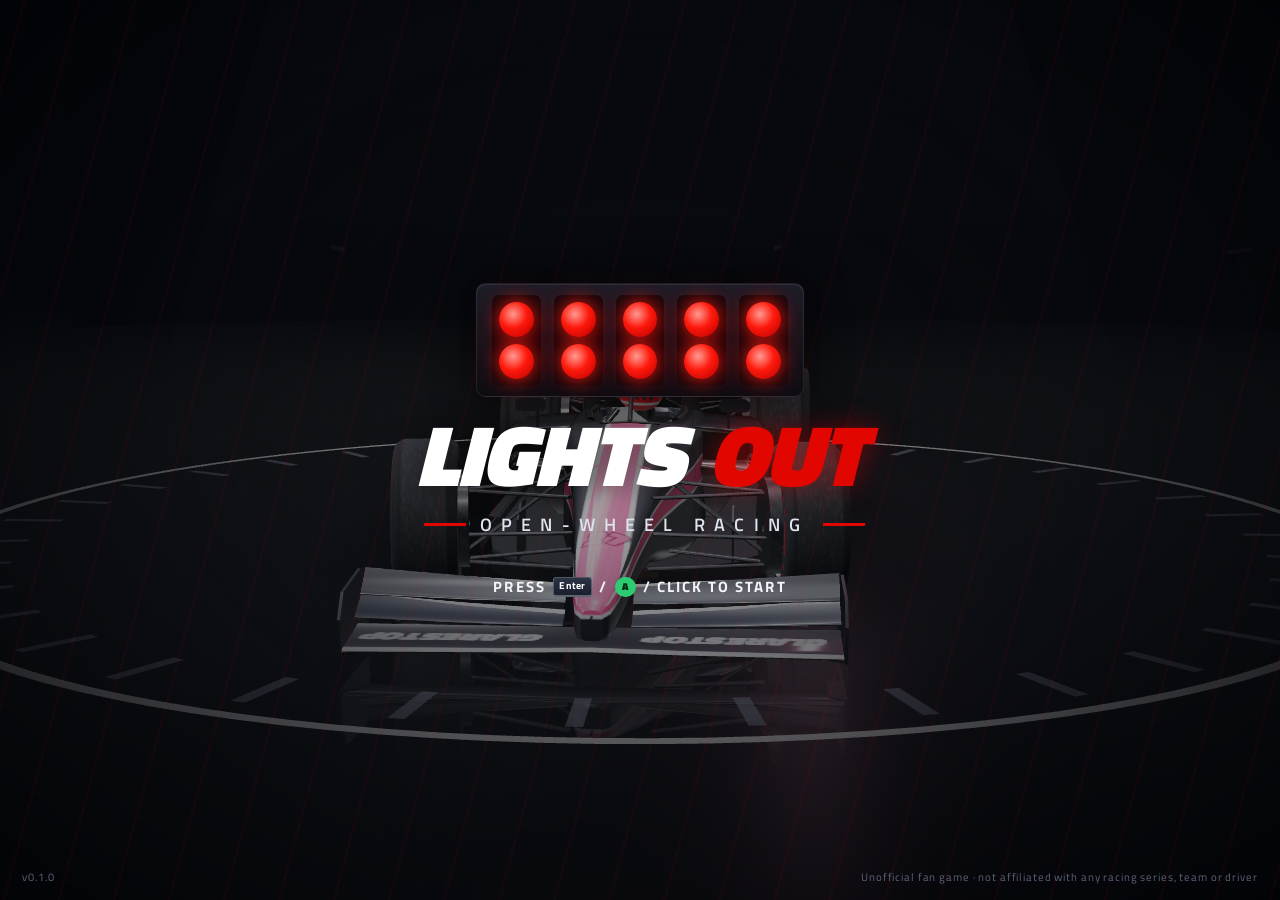
==== commit 0c322596: "Update the game: phone tyre/ERS controls, overtaking, pit lane, street circuits" ====
--- a/index.html
+++ b/index.html
@@ -12,8 +12,8 @@
     <link rel="icon" type="image/svg+xml" href="./favicon.svg" />
     <title>LIGHTS OUT - Open-Wheel Racing</title>
     <style>html,body{color:#f2f3f5;background:#05070c;width:100%;height:100%;margin:0;overflow:hidden}html{overscroll-behavior:none}body{overscroll-behavior:none;-webkit-tap-highlight-color:transparent;-webkit-user-select:none;user-select:none}#game{z-index:0;touch-action:none;outline:none;width:100%;height:100%;display:block;position:fixed;inset:0}#hud-root{z-index:10;pointer-events:none;position:fixed;inset:0;overflow:hidden}#hud-root[hidden]{display:none}#ui-root{z-index:20;position:fixed;inset:0}html.racing #ui-root{pointer-events:none}#boot{z-index:50;letter-spacing:.18em;background:radial-gradient(at 50% 35%,#161824 0%,#05070c 70%);flex-direction:column;justify-content:center;align-items:center;gap:18px;font:900 clamp(20px,3.4vw,34px)/1 Titillium Web,system-ui,sans-serif;display:flex;position:fixed;inset:0}#boot .lights{background:#111219;border-radius:10px;gap:clamp(8px,1.4vw,14px);padding:12px 16px;display:flex}#boot .lights i{background:#2a0606;border-radius:50%;width:clamp(16px,2.6vw,26px);height:clamp(16px,2.6vw,26px);animation:2.4s infinite boot-light}#boot .lights i:nth-child(2){animation-delay:.3s}#boot .lights i:nth-child(3){animation-delay:.6s}#boot .lights i:nth-child(4){animation-delay:.9s}#boot .lights i:nth-child(5){animation-delay:1.2s}@keyframes boot-light{0%,8%{box-shadow:none;background:#2a0606}12%,70%{background:#ff1e1e;box-shadow:0 0 14px #e10600}74%,to{box-shadow:none;background:#2a0606}}@media (prefers-reduced-motion:reduce){#boot .lights i{background:#ff1e1e;animation:none}}</style>
-    <script type="module" crossorigin src="./assets/index-DimoPJre.js"></script>
-    <link rel="stylesheet" crossorigin href="./assets/index-COLa_QeI.css">
+    <script type="module" crossorigin src="./assets/index-C3wjnu_E.js"></script>
+    <link rel="stylesheet" crossorigin href="./assets/index-BCUuNm-t.css">
   </head>
   <body>
     <canvas id="game" tabindex="-1" aria-label="Race view"></canvas>
--- a/assets/index-BCUuNm-t.css
+++ b/assets/index-BCUuNm-t.css
@@ -0,0 +1 @@
+@font-face{font-family:Titillium Web;font-style:normal;font-display:swap;font-weight:400;src:url(./titillium-web-latin-ext-400-normal-Bot9mzhf.woff2)format("woff2"),url(./titillium-web-latin-ext-400-normal-dam1wzvV.woff)format("woff");unicode-range:U+100-2BA,U+2BD-2C5,U+2C7-2CC,U+2CE-2D7,U+2DD-2FF,U+304,U+308,U+329,U+1D00-1DBF,U+1E00-1E9F,U+1EF2-1EFF,U+2020,U+20A0-20AB,U+20AD-20C0,U+2113,U+2C60-2C7F,U+A720-A7FF}@font-face{font-family:Titillium Web;font-style:normal;font-display:swap;font-weight:400;src:url(./titillium-web-latin-400-normal-BmGsO8Gb.woff2)format("woff2"),url(./titillium-web-latin-400-normal--_2x2_rV.woff)format("woff");unicode-range:U+??,U+131,U+152-153,U+2BB-2BC,U+2C6,U+2DA,U+2DC,U+304,U+308,U+329,U+2000-206F,U+20AC,U+2122,U+2191,U+2193,U+2212,U+2215,U+FEFF,U+FFFD}@font-face{font-family:Titillium Web;font-style:normal;font-display:swap;font-weight:600;src:url(./titillium-web-latin-ext-600-normal-u1udDzIn.woff2)format("woff2"),url(./titillium-web-latin-ext-600-normal-CrXBuK16.woff)format("woff");unicode-range:U+100-2BA,U+2BD-2C5,U+2C7-2CC,U+2CE-2D7,U+2DD-2FF,U+304,U+308,U+329,U+1D00-1DBF,U+1E00-1E9F,U+1EF2-1EFF,U+2020,U+20A0-20AB,U+20AD-20C0,U+2113,U+2C60-2C7F,U+A720-A7FF}@font-face{font-family:Titillium Web;font-style:normal;font-display:swap;font-weight:600;src:url(./titillium-web-latin-600-normal-DBtSc4_g.woff2)format("woff2"),url(./titillium-web-latin-600-normal-DAj26wWp.woff)format("woff");unicode-range:U+??,U+131,U+152-153,U+2BB-2BC,U+2C6,U+2DA,U+2DC,U+304,U+308,U+329,U+2000-206F,U+20AC,U+2122,U+2191,U+2193,U+2212,U+2215,U+FEFF,U+FFFD}@font-face{font-family:Titillium Web;font-style:normal;font-display:swap;font-weight:700;src:url(./titillium-web-latin-ext-700-normal-DeLo1m_T.woff2)format("woff2"),url(./titillium-web-latin-ext-700-normal-CX1-8Oys.woff)format("woff");unicode-range:U+100-2BA,U+2BD-2C5,U+2C7-2CC,U+2CE-2D7,U+2DD-2FF,U+304,U+308,U+329,U+1D00-1DBF,U+1E00-1E9F,U+1EF2-1EFF,U+2020,U+20A0-20AB,U+20AD-20C0,U+2113,U+2C60-2C7F,U+A720-A7FF}@font-face{font-family:Titillium Web;font-style:normal;font-display:swap;font-weight:700;src:url(./titillium-web-latin-700-normal-YDdGQjzo.woff2)format("woff2"),url(./titillium-web-latin-700-normal-D73cfq1_.woff)format("woff");unicode-range:U+??,U+131,U+152-153,U+2BB-2BC,U+2C6,U+2DA,U+2DC,U+304,U+308,U+329,U+2000-206F,U+20AC,U+2122,U+2191,U+2193,U+2212,U+2215,U+FEFF,U+FFFD}@font-face{font-family:Titillium Web;font-style:normal;font-display:swap;font-weight:900;src:url(./titillium-web-latin-ext-900-normal-DbUGIJDR.woff2)format("woff2"),url(./titillium-web-latin-ext-900-normal-CeQ5kzAQ.woff)format("woff");unicode-range:U+100-2BA,U+2BD-2C5,U+2C7-2CC,U+2CE-2D7,U+2DD-2FF,U+304,U+308,U+329,U+1D00-1DBF,U+1E00-1E9F,U+1EF2-1EFF,U+2020,U+20A0-20AB,U+20AD-20C0,U+2113,U+2C60-2C7F,U+A720-A7FF}@font-face{font-family:Titillium Web;font-style:normal;font-display:swap;font-weight:900;src:url(./titillium-web-latin-900-normal-CE5cGYJA.woff2)format("woff2"),url(./titillium-web-latin-900-normal-DKgyPzvu.woff)format("woff");unicode-range:U+??,U+131,U+152-153,U+2BB-2BC,U+2C6,U+2DA,U+2DC,U+304,U+308,U+329,U+2000-206F,U+20AC,U+2122,U+2191,U+2193,U+2212,U+2215,U+FEFF,U+FFFD}:root{--bg:#05070c;--bg-2:#0b0f1a;--panel:#0a0d18cc;--panel-2:#161b2de0;--panel-solid:#0d111d;--line:#ffffff17;--line-2:#ffffff2e;--text:#f3f5fa;--muted:#8f97ad;--dim:#5c6479;--accent:#e10600;--accent-2:#ff3b2f;--accent-soft:#e106002e;--gold:#f5c542;--silver:#c7cfda;--bronze:#cd8048;--purple:#b44dff;--green:#19e27a;--yellow:#ffd60a;--blue:#3d9bff;--team:var(--accent);--team-2:#1c2336;--rarity-common:#9aa4b1;--rarity-rare:#3d9bff;--rarity-epic:#b44dff;--rarity-legendary:#ffb800;--radius:.25rem;--radius-lg:.5rem;--skew:-14deg;--gap:.9rem;--pad:clamp(.9rem, 2.2vw, 2.6rem);--font:"Titillium Web", "Segoe UI", system-ui, -apple-system, sans-serif;--ease:cubic-bezier(.2, .8, .2, 1);--ease-out:cubic-bezier(.16, 1, .3, 1);--shadow:0 .8rem 2.4rem #00000073;--blur:12px;--focus-ring:0 0 0 2px #fff, 0 0 0 5px #e106008c;--sponsor-rail-w:clamp(200px, 17vw, 260px)}html{font-size:clamp(8px,min(6px + .625vw,3.33px + .8333vw,6px + 1.1111vh,3.33px + 1.4815vh),26px)}html,body{background:var(--bg);color:var(--text);font-family:var(--font)}body{-webkit-font-smoothing:antialiased;-moz-osx-font-smoothing:grayscale;text-rendering:optimizelegibility;margin:0}html body{background-color:#0000;background-image:radial-gradient(60% 55% at 70% 40%,#e1060024,#0000 70%),radial-gradient(55% 65% at 8% 92%,#284eb438,#0000 70%),radial-gradient(40% 30% at 50% 0,#ffffff0d,#0000 75%),repeating-linear-gradient(115deg,#0000 0 3.6rem,#ffffff04 3.6rem 3.7rem),linear-gradient(#0a0e1b 0%,#05070c 72%);background-position:0 0,0 0,0 0,0 0,0 0;background-repeat:repeat,repeat,repeat,repeat,repeat;background-size:auto,auto,auto,auto,auto;background-attachment:fixed;background-origin:padding-box,padding-box,padding-box,padding-box,padding-box;background-clip:border-box,border-box,border-box,border-box,border-box}#ui-root{font-family:var(--font);color:var(--text);line-height:1.35}#ui-root *,#ui-root :before,#ui-root :after{box-sizing:border-box}#ui-root>.ui-screens{pointer-events:none;position:absolute;inset:0;overflow:hidden}#ui-root>.ui-footer{left:var(--pad);right:var(--pad);z-index:20;pointer-events:none;justify-content:flex-end;transition:opacity .25s;display:flex;position:absolute;bottom:.8rem}#ui-root>.ui-footer.is-empty,#ui-root[data-input=touch]>.ui-footer{display:none}#ui-root>.ui-modals{z-index:30;pointer-events:none;position:absolute;inset:0}#ui-root>.ui-toasts{z-index:40;pointer-events:none;flex-direction:column;gap:.5rem;width:min(24rem,100vw - 2rem);display:flex;position:absolute;top:5.2rem;right:1rem}#ui-root>.ui-sponsor{left:var(--pad);bottom:calc(.4rem + env(safe-area-inset-bottom,0px));z-index:10;width:max-content;max-width:min(30rem, calc(50% - var(--pad) - .4rem));pointer-events:none;position:absolute}#ui-root>.ui-sponsor[hidden]{display:none}#ui-root[data-input=touch]>.ui-sponsor{max-width:calc(100% - 2 * var(--pad) - env(safe-area-inset-right,0px))}#ui-root.has-sponsor-rail>.ui-footer{left:calc(50% + .4rem)}@media (min-width:900px) and (min-height:520px){#ui-root>.ui-sponsor{width:calc(var(--sponsor-rail-w) + env(safe-area-inset-right,0px));max-width:none;padding:var(--pad) calc(1rem + env(safe-area-inset-right,0px)) calc(var(--pad) + env(safe-area-inset-bottom,0px)) 1rem;border-left:1px solid var(--line);background:linear-gradient(90deg,#05070c8c,#05070cdb 35%);flex-direction:column;justify-content:center;display:flex;inset:0 0 0 auto}#ui-root.has-sponsor-rail>.ui-screens{right:calc(var(--sponsor-rail-w) + env(safe-area-inset-right,0px))}#ui-root.has-sponsor-rail>.ui-footer{left:var(--pad);right:calc(var(--sponsor-rail-w) + env(safe-area-inset-right,0px) + var(--pad))}#ui-root.has-sponsor-rail>.ui-toasts{right:calc(var(--sponsor-rail-w) + env(safe-area-inset-right,0px) + 1rem)}}#ui-root.ui-hidden>.ui-screens,#ui-root.ui-hidden>.ui-sponsor,#ui-root.ui-hidden>.ui-footer{opacity:0;visibility:hidden}#ui-root.ui-hidden .screen{pointer-events:none}#ui-root ::-webkit-scrollbar{width:.45rem;height:.45rem}#ui-root ::-webkit-scrollbar-thumb{background:#ffffff2e;border-radius:999px}#ui-root ::-webkit-scrollbar-track{background:0 0}#ui-root *{scrollbar-width:thin;scrollbar-color:#fff3 transparent}.ui-screens>.screen,.screen{padding:var(--pad) var(--pad) calc(3.4rem + env(safe-area-inset-bottom,0px));pointer-events:auto;isolation:isolate;flex-direction:column;gap:1rem;display:flex;position:absolute;inset:0;overflow:hidden}.screen:before{content:"";z-index:-1;pointer-events:none;background:linear-gradient(90deg,#05070cc7 0%,#05070c40 42% 62%,#05070cb3 100%),linear-gradient(#05070c99 0%,#0000 18% 78%,#05070cbf 100%);position:absolute;inset:0}.screen.covered{display:none}.screen.leaving{pointer-events:none}.screen.under-overlay{filter:brightness(.45)blur(2px);pointer-events:none}.screen.passthrough{pointer-events:none}.screen.passthrough .panel,.screen.passthrough .focusable,.screen.passthrough .screen-header,.screen.passthrough .screen-actions{pointer-events:auto}.anim-in-fade{animation:scr-fade-in .34s var(--ease-out) both}.anim-in-forward{animation:scr-in-fwd .3s var(--ease-out) both}.anim-in-back{animation:scr-in-back .3s var(--ease-out) both}.anim-out-fade{animation:.24s both scr-fade-out}.anim-out-forward,.anim-cover{animation:.26s both scr-out-fwd}.anim-out-back{animation:.26s both scr-out-back}@keyframes scr-in-fwd{0%{opacity:0;transform:translate(3rem)}}@keyframes scr-in-back{0%{opacity:0;transform:translate(-3rem)}}@keyframes scr-out-fwd{to{opacity:0;transform:translate(-2.5rem)}}@keyframes scr-out-back{to{opacity:0;transform:translate(3rem)}}@keyframes scr-fade-in{0%{opacity:0;transform:scale(1.015)}}@keyframes scr-fade-out{to{opacity:0}}@keyframes fade-in{0%{opacity:0}}@keyframes item-in{0%{opacity:0;transform:translate(-1.2rem)}}@keyframes rise-in{0%{opacity:0;transform:translateY(1rem)}}@keyframes pop-in{0%{opacity:0;transform:scale(.92)}}@keyframes pulse{50%{opacity:.35}}@keyframes press{50%{transform:scale(.96)}}@keyframes spin{to{transform:rotate(360deg)}}.muted{color:var(--muted)}.accent{color:var(--accent-2)}.small{font-size:.8rem}.row{flex-wrap:wrap;align-items:center;gap:.6rem;display:flex}.col{flex-direction:column;gap:.5rem;display:flex}.list{flex-direction:column;gap:.35rem;display:flex}.list-item{border-radius:var(--radius);transition:background .15s, border-color .15s, transform .15s var(--ease);background:#ffffff0a;border:1px solid #0000;align-items:center;gap:.7rem;padding:.55rem .75rem;display:flex}.list-item.focusable{cursor:pointer}.price{color:var(--gold);font-variant-numeric:tabular-nums;align-items:center;gap:.35rem;font-weight:700;display:inline-flex}.icon{vertical-align:middle;flex:none;width:1.2em;height:1.2em;display:inline-block}.focusable{-webkit-tap-highlight-color:transparent;outline:none}.focusable.focused{box-shadow:var(--focus-ring)}.focusable.pressed{animation:press .18s var(--ease)}.panel-body.scroll-region.focused{box-shadow:inset 0 0 0 2px #ffffffb3,inset 0 0 0 4px #e1060073}.panel-body.scroll-region.pressed{animation:none}.is-disabled{opacity:.45}.screen-header{min-height:3.4rem;animation:rise-in .45s var(--ease-out) both;align-items:center;gap:1rem;display:flex}.header-back{appearance:none;border:1px solid var(--line-2);border-radius:var(--radius);background:var(--panel);width:2.7rem;height:2.7rem;color:var(--text);cursor:pointer;-webkit-backdrop-filter:blur(8px);transition:transform .16s var(--ease), background .16s, color .16s;flex:none;place-items:center;display:grid}.header-back .icon{width:1.3rem;height:1.3rem}.header-back.focused{color:#0b0e16;box-shadow:var(--focus-ring);background:#fff;transform:scale(1.07)}.header-titles{flex:1;min-width:0;padding-left:1.25rem;position:relative}.header-titles:before{content:"";background:var(--accent);width:.45rem;transform:skewX(var(--skew));position:absolute;top:.15rem;bottom:.15rem;left:.15rem}.header-eyebrow{letter-spacing:.2em;text-transform:uppercase;color:var(--accent-2);margin-bottom:.1rem;font-size:max(.75rem,7.5px);font-weight:700}.header-title{letter-spacing:.01em;text-transform:uppercase;white-space:nowrap;text-overflow:ellipsis;text-shadow:0 .2rem 1.2rem #00000080;margin:0;font-size:2.3rem;font-weight:900;line-height:1;overflow:hidden}.header-subtitle{color:#b6bdcd;align-items:center;gap:.5rem;margin-top:.3rem;font-size:.95rem;display:flex}.header-right{flex:none;align-items:center;gap:.8rem;display:flex}.header-credits{background:var(--panel);border:1px solid var(--line);-webkit-backdrop-filter:blur(8px);border-radius:999px;padding:.45rem .85rem;font-size:1rem}.screen-toolbar{animation:rise-in .45s 50ms var(--ease-out) both;flex-wrap:wrap;align-items:center;gap:.8rem;display:flex}.screen-toolbar .text-field{border-color:var(--line);background:#080a13bf;flex:15rem;width:auto;max-width:26rem}.toolbar-count{letter-spacing:.04em;margin-left:auto;font-size:.85rem;font-weight:600}.screen-body{flex:1;min-height:0;margin:-.35rem;padding:.35rem;position:relative;overflow:hidden auto}.screen-actions{animation:rise-in .45s .1s var(--ease-out) both;flex-wrap:wrap;justify-content:space-between;align-items:center;gap:1rem;display:flex}.panel{border:1px solid var(--line);border-radius:var(--radius-lg);box-shadow:var(--shadow);-webkit-backdrop-filter:blur(var(--blur)) saturate(1.25);background:linear-gradient(#111524db,#080a13e6);position:relative}.panel-head{border-bottom:1px solid var(--line);flex-wrap:wrap;justify-content:space-between;align-items:center;gap:.6rem;padding:.75rem 1rem .55rem;display:flex}.panel-title{letter-spacing:.18em;text-transform:uppercase;color:#e3e6ef;align-items:center;gap:.55rem;min-width:0;margin:0;font-size:.82rem;font-weight:700;display:flex}.panel-title:before{content:"";background:var(--accent);width:.32rem;height:.95rem;transform:skewX(var(--skew))}.panel-title .icon{width:1rem;height:1rem;color:var(--muted)}.panel-actions{align-items:center;gap:.4rem;min-width:0;max-width:100%;display:flex}.panel-body{flex-direction:column;gap:.5rem;padding:.8rem 1rem 1rem;display:flex}.panel-note{margin:.2rem 0 0;font-size:.8rem;line-height:1.45}.btn{appearance:none;min-height:2.6rem;font:inherit;letter-spacing:.05em;text-transform:uppercase;text-align:left;color:var(--text);border:1px solid var(--line);border-radius:var(--radius);cursor:pointer;transition:transform .16s var(--ease), background .16s, color .16s, border-color .16s, box-shadow .16s;background:#ffffff0f;align-items:center;gap:.7rem;padding:.6rem 1.1rem;font-size:.95rem;font-weight:700;display:inline-flex;position:relative;overflow:hidden}.btn:before{content:"";background:var(--accent);width:.55rem;transform:skewX(var(--skew)) translateX(-110%);transition:transform .2s var(--ease);position:absolute;top:0;bottom:0;left:-.5rem}.btn.focused{color:#0b0e16;background:#fff;border-color:#fff;transform:scale(1.03);box-shadow:0 .4rem 1.4rem #00000073,0 0 0 3px #e1060073}.btn.focused:before{transform:skewX(var(--skew)) translateX(0)}.btn-icon{flex:none;place-items:center;display:grid}.btn-icon .icon{width:1.25rem;height:1.25rem}.btn-text{flex-direction:column;min-width:0;display:flex}.btn-label{white-space:nowrap;text-overflow:ellipsis;overflow:hidden}.btn-sub{letter-spacing:.03em;text-transform:none;color:var(--muted);white-space:nowrap;text-overflow:ellipsis;margin-top:.1rem;font-size:max(.72rem,7.5px);font-weight:600;overflow:hidden}.btn.focused .btn-sub{color:#4a5266}.btn-badge{background:var(--accent);color:#fff;border-radius:999px;margin-left:auto;padding:.05rem .45rem;font-size:max(.72rem,7.5px)}.btn-primary{color:#fff;background:linear-gradient(100deg, var(--accent), #ff2a1f);border-color:#0000;box-shadow:0 .3rem 1rem #e1060040}.btn-primary:before{background:#fff}.btn-primary .btn-sub{color:#ffffffd1}.btn-primary.focused{color:#fff;background:linear-gradient(100deg,#ff1d10,#ff5243);border-color:#0000;box-shadow:0 .5rem 1.6rem #e1060080,0 0 0 2px #fff}.btn-primary.focused .btn-sub{color:#ffffffeb}.btn-secondary{background:#080a13b3}.btn-ghost{color:var(--muted);background:0 0;border-color:#0000}.btn-ghost.focused{color:#fff;border-color:var(--line-2);box-shadow:none;background:#ffffff1f}.btn-danger{color:#ff8f88;background:#e1060014;border-color:#e1060073}.btn-danger.focused{color:#fff;background:var(--accent);border-color:var(--accent)}.btn-danger.focused .btn-sub{color:#ffffffd9}.btn-sm{gap:.5rem;min-height:2.1rem;padding:.4rem .85rem;font-size:.8rem}.btn-sm .btn-icon .icon{width:1.05rem;height:1.05rem}.btn-lg{min-height:3.3rem;padding:.8rem 1.4rem;font-size:1.1rem}.btn.is-disabled{cursor:not-allowed}.tabs{scrollbar-width:none;border:1px solid var(--line);border-radius:var(--radius-lg);-webkit-backdrop-filter:blur(8px);background:#080a13b8;align-items:center;gap:.25rem;max-width:100%;padding:.25rem;display:flex;overflow-x:auto}.tabs::-webkit-scrollbar{display:none}.tab{appearance:none;font:inherit;letter-spacing:.08em;text-transform:uppercase;white-space:nowrap;color:var(--muted);border-radius:var(--radius);cursor:pointer;transition:background .15s, color .15s, transform .15s var(--ease);background:0 0;border:0;align-items:center;gap:.45rem;padding:.5rem 1rem;font-size:.85rem;font-weight:700;display:inline-flex;position:relative}.tab .icon{width:1.05rem;height:1.05rem}.tab.active{color:#fff;background:#ffffff14}.tab.active:after{content:"";background:var(--accent);height:3px;transform:skewX(var(--skew));position:absolute;bottom:.12rem;left:.8rem;right:.8rem}.tab.focused{color:#0b0e16;background:#fff;transform:scale(1.04);box-shadow:0 .3rem 1rem #00000059}.tab-badge{text-align:center;background:#ffffff1a;border-radius:999px;min-width:1.4rem;padding:0 .4rem;font-size:max(.68rem,7px)}.tab.focused .tab-badge{background:#0000001f}.tabs-hint{opacity:.85;align-items:center;padding:0 .35rem;display:inline-flex}.toggle,.slider,.cycler,.text-field,.bind-row{width:100%;min-height:2.65rem;font:inherit;text-align:left;color:var(--text);border-radius:var(--radius);cursor:pointer;transition:background .15s, border-color .15s, box-shadow .15s, transform .15s var(--ease);background:#ffffff09;border:1px solid #0000;justify-content:space-between;align-items:center;gap:1rem;padding:.35rem .5rem .35rem .9rem;display:flex;position:relative}.toggle:before,.slider:before,.cycler:before,.text-field:before,.bind-row:before{content:"";background:var(--accent);width:3px;transition:transform .18s var(--ease);border-radius:2px;position:absolute;top:.35rem;bottom:.35rem;left:0;transform:scaleY(0)}.toggle.focused,.slider.focused,.cycler.focused,.text-field.focused,.bind-row.focused{background:#ffffff1a;border-color:#ffffff61;box-shadow:0 .3rem 1.2rem #00000059}.toggle.focused:before,.slider.focused:before,.cycler.focused:before,.text-field.focused:before,.bind-row.focused:before{transform:scaleY(1)}.toggle-label,.slider-label,.cycler-label{color:#e8ebf3;white-space:nowrap;text-overflow:ellipsis;align-items:center;gap:.5rem;min-width:0;font-size:.95rem;font-weight:600;display:flex;overflow:hidden}.toggle-label .icon,.slider-label .icon,.cycler-label .icon{width:1.05rem;height:1.05rem;color:var(--muted)}.toggle-state{flex:none;align-items:center;gap:.6rem;display:inline-flex}.toggle-text{text-align:right;letter-spacing:.1em;text-transform:uppercase;min-width:2rem;color:var(--muted);font-size:max(.75rem,7.5px);font-weight:700}.toggle-switch{background:#ffffff24;border-radius:999px;width:2.7rem;height:1.45rem;transition:background .2s;position:relative}.toggle-knob{width:1.09rem;height:1.09rem;transition:transform .22s var(--ease), background .2s;background:#c9cfdc;border-radius:50%;position:absolute;top:.18rem;left:.18rem;box-shadow:0 1px 3px #00000073}.toggle.on .toggle-switch{background:var(--accent)}.toggle.on .toggle-knob{background:#fff;transform:translate(1.25rem)}.toggle.on .toggle-text{color:#fff}.slider-control{flex:0 55%;align-items:center;gap:.8rem;min-width:9rem;display:flex}.slider-track{cursor:pointer;touch-action:none;background:#ffffff24;border-radius:999px;flex:1;height:.38rem;position:relative}.slider-track:after{content:"";position:absolute;inset:-.7rem -.4rem}.slider-fill{border-radius:inherit;background:linear-gradient(90deg, var(--accent), #ff5a4e);position:absolute;top:0;bottom:0;left:0}.slider-thumb{width:1.05rem;height:1.05rem;transition:transform .15s var(--ease);background:#fff;border-radius:50%;position:absolute;top:50%;transform:translate(-50%,-50%);box-shadow:0 0 0 3px #e1060080,0 2px 6px #00000080}.slider.focused .slider-thumb{transform:translate(-50%,-50%)scale(1.2)}.slider-value{text-align:right;font-variant-numeric:tabular-nums;white-space:nowrap;min-width:4.6rem;font-size:.9rem;font-weight:700}.cycler-control{flex:0 56%;align-items:center;gap:.3rem;min-width:10rem;display:flex}.cycler-arrow{appearance:none;width:1.9rem;height:1.9rem;color:var(--muted);border-radius:var(--radius);cursor:pointer;background:#ffffff12;border:0;flex:none;place-items:center;transition:background .15s,color .15s;display:grid}.cycler-arrow .icon{width:1rem;height:1rem}.cycler.focused .cycler-arrow{color:#fff;background:#e10600cc}.cycler-arrow.is-end{opacity:.3}.cycler-center{flex-direction:column;flex:1;align-items:center;gap:.2rem;min-width:0;display:flex}.cycler-value{text-overflow:ellipsis;white-space:nowrap;max-width:100%;font-size:.92rem;font-weight:700;overflow:hidden}.cycler-dots{gap:.2rem;display:flex}.cycler-dots i{width:.4rem;height:.2rem;transition:width .2s var(--ease), background .2s;background:#fff3;border-radius:1px}.cycler-dots i.on{background:var(--accent);width:.85rem}.cycler.bump-right .cycler-value{animation:bump-right .22s var(--ease)}.cycler.bump-left .cycler-value{animation:bump-left .22s var(--ease)}@keyframes bump-right{0%{opacity:.2;transform:translate(-.6rem)}}@keyframes bump-left{0%{opacity:.2;transform:translate(.6rem)}}.text-field{cursor:text;justify-content:flex-start;gap:.6rem}.text-field>.icon{width:1.1rem;height:1.1rem;color:var(--muted)}.text-input{min-width:0;font:inherit;color:var(--text);-webkit-user-select:text;user-select:text;background:0 0;border:0;outline:none;flex:1;padding:.3rem 0;font-size:.95rem}.text-input::placeholder{color:var(--dim)}.text-field.typing{border-color:var(--accent);background:#ffffff14}.card{appearance:none;min-width:0;font:inherit;text-align:left;color:var(--text);border:1px solid var(--line);border-radius:var(--radius-lg);transition:transform .2s var(--ease), border-color .2s, box-shadow .2s;background:linear-gradient(#151a2ceb,#0a0d18f0);flex-direction:column;gap:.55rem;padding:.9rem 1rem 1rem;display:flex;position:relative;overflow:hidden}.card.focusable{cursor:pointer}.card-accent{background:var(--card-accent,var(--accent));z-index:1;height:3px;position:absolute;top:0;left:0;right:0}.card.focused{z-index:2;box-shadow:0 1.2rem 2.6rem #0000008c, 0 0 0 2px var(--card-accent,var(--accent));border-color:#ffffffbf;transform:translateY(-.2rem)scale(1.025)}.card.selected{border-color:var(--card-accent,var(--accent));box-shadow:inset 0 0 0 1px var(--card-accent,var(--accent))}.card.selected:after{content:"✓";z-index:2;color:#fff;background:var(--card-accent,var(--accent));border-radius:50%;place-items:center;width:1.4rem;height:1.4rem;font-size:.8rem;font-weight:900;display:grid;position:absolute;top:.55rem;right:.55rem}.card.selected.focused{box-shadow:0 1.2rem 2.6rem #0000008c, 0 0 0 2px var(--card-accent,var(--accent))}.card.locked>:not(.card-lock):not(.card-accent){opacity:.42;filter:grayscale(.65)}.card-lock{z-index:2;letter-spacing:.06em;text-transform:uppercase;color:var(--gold);background:#000000bf;border-radius:999px;align-items:center;gap:.35rem;padding:.25rem .6rem;font-size:max(.7rem,7.5px);font-weight:700;display:flex;position:absolute;top:.6rem;right:.6rem;box-shadow:inset 0 0 0 1px #f5c54273}.card-lock .icon{width:.95rem;height:.95rem}.card-lock{max-width:calc(100% - 1.2rem)}.card-lock span{white-space:nowrap;text-overflow:ellipsis;min-width:0;overflow:hidden}.card-media{margin:-.9rem -1rem 0;position:relative}.card-head{justify-content:space-between;align-items:flex-start;gap:.5rem;display:flex}.card-titles{min-width:0}.card.selected:not(:has(>.card-media))>.card-head{padding-right:1.7rem}.card.locked:not(:has(>.card-media))>.card-head:has(>.card-badges){padding-right:4.6rem}.card.locked:not(:has(>.card-media))>.card-head .card-title{padding-right:4.6rem}.card-title{letter-spacing:.02em;text-transform:uppercase;text-overflow:ellipsis;font-size:1.08rem;font-weight:700;line-height:1.15;overflow:hidden}.card-subtitle{color:var(--muted);white-space:nowrap;text-overflow:ellipsis;margin-top:.15rem;font-size:.82rem;overflow:hidden}.card-badges{flex-wrap:wrap;flex:none;justify-content:flex-end;gap:.3rem;display:flex}.card-body{color:#cfd4e0;font-size:.9rem}.card-footer{color:var(--muted);border-top:1px solid var(--line);justify-content:space-between;align-items:center;gap:.5rem;margin-top:auto;padding-top:.55rem;font-size:.82rem;display:flex}.card-cta{letter-spacing:.08em;text-transform:uppercase;color:#dfe3ee;align-items:center;gap:.4rem;font-size:max(.75rem,7.5px);font-weight:700;display:inline-flex}.card-cta .icon{width:.95rem;height:.95rem}.card-cta .icon:last-child{margin-left:auto}.card-grid{grid-template-columns:repeat(auto-fill, minmax(var(--card-min,15rem), 1fr));gap:var(--gap);align-content:start;display:grid}.card-grid>.card{animation:rise-in .42s var(--ease-out) both}.card-grid>.card:nth-child(2){animation-delay:30ms}.card-grid>.card:nth-child(3){animation-delay:60ms}.card-grid>.card:nth-child(4){animation-delay:90ms}.card-grid>.card:nth-child(5){animation-delay:.12s}.card-grid>.card:nth-child(6){animation-delay:.15s}.card-grid>.card:nth-child(7){animation-delay:.18s}.card-grid>.card:nth-child(8){animation-delay:.21s}.card-grid>.card:nth-child(9){animation-delay:.24s}.card-grid>.card:nth-child(n+10){animation-delay:.27s}.badge{letter-spacing:.1em;text-transform:uppercase;white-space:nowrap;color:#dfe3ee;background:#ffffff1a;border-radius:.2rem;align-items:center;gap:.25rem;padding:.12rem .45rem;font-size:max(.66rem,7px);font-weight:700;line-height:1.4;display:inline-flex}.badge-accent{color:#fff;background:var(--accent)}.badge-gold{color:var(--gold);background:#f5c54224;box-shadow:inset 0 0 0 1px #f5c54266}.badge-purple{color:#d6a8ff;background:#b44dff2e}.badge-green{color:var(--green);background:#19e27a21}.badge-yellow{color:#151515;background:var(--yellow)}.badge-muted{color:var(--muted);background:#ffffff12}.badge-live{color:#fff;background:var(--accent);animation:1.4s ease-in-out infinite pulse}.rarity-common{--rarity:var(--rarity-common)}.rarity-rare{--rarity:var(--rarity-rare)}.rarity-epic{--rarity:var(--rarity-epic)}.rarity-legendary{--rarity:var(--rarity-legendary)}.badge.rarity-common,.badge.rarity-rare,.badge.rarity-epic,.badge.rarity-legendary{color:var(--rarity);box-shadow:inset 0 0 0 1px var(--rarity);background:0 0}.card.rarity-common,.card.rarity-rare,.card.rarity-epic,.card.rarity-legendary{--card-accent:var(--rarity)}.card.rarity-legendary{background:linear-gradient(#30250cf0,#0a0d18f0 55%)}.stat-bar{grid-template-columns:6.5rem 1fr 2.2rem;align-items:center;gap:.6rem;font-size:.82rem;display:grid}.stat-label{letter-spacing:.08em;text-transform:uppercase;color:var(--muted);white-space:nowrap;text-overflow:ellipsis;font-size:max(.7rem,7.5px);font-weight:600;overflow:hidden}.stat-track{background:#ffffff1a;border-radius:999px;height:.42rem;overflow:hidden}.stat-fill{border-radius:inherit;background:var(--bar,var(--accent));transform-origin:0;height:100%;animation:bar-in .8s var(--ease-out) both;display:block}@keyframes bar-in{0%{transform:scaleX(0)}}.stat-value{text-align:right;font-variant-numeric:tabular-nums;font-weight:700}.progress{flex-direction:column;gap:.35rem;width:100%;display:flex}.progress-meta{letter-spacing:.04em;color:var(--muted);justify-content:space-between;gap:1rem;font-size:.78rem;font-weight:600;display:flex}.progress-track{background:#ffffff1a;border-radius:999px;height:.45rem;overflow:hidden}.progress-fill{border-radius:inherit;background:linear-gradient(90deg, var(--bar,var(--accent)), #ff6a5c);width:0;height:100%;transition:width .35s var(--ease);display:block;box-shadow:0 0 12px #e106008c}.xp-bar .progress-fill{background:linear-gradient(90deg,#2f7dff,#63c3ff);box-shadow:0 0 12px #3d9bff80}.stars{gap:.1rem;display:inline-flex}.star .icon{color:#ffffff40;width:1rem;height:1rem}.star.on .icon{color:var(--gold);filter:drop-shadow(0 0 4px #f5c54280)}.credits{font-variant-numeric:tabular-nums;white-space:nowrap;align-items:center;gap:.4rem;font-weight:700;display:inline-flex}.coin{background:radial-gradient(circle at 35% 30%,#fff4b8,#f5c542 45%,#a8780a 100%);border-radius:50%;flex:none;width:1.05em;height:1.05em;display:inline-block;position:relative;box-shadow:inset 0 0 0 .11em #78500080,0 0 .4em #f5c54259}.coin:after{content:"";border:.08em solid #78500073;border-radius:50%;position:absolute;inset:.24em}.credits-unit{letter-spacing:.1em;color:var(--muted);font-size:.72em}.credits.is-negative .credits-amount{color:#ff8f88}.flag{vertical-align:-.12em;background:#222;border-radius:.14em;flex:none;width:1.5em;height:1em;display:inline-block;overflow:hidden;box-shadow:0 0 0 1px #ffffff2e}.flag svg{width:100%;height:100%;display:block}.flag-code{letter-spacing:.06em;color:#e6e9f2;background:#ffffff1f;width:auto;height:auto;padding:0 .3em;font-size:.7em;font-weight:700;line-height:1.5}.flag-none{opacity:.75;background:repeating-conic-gradient(#fff 0 25%, #111 0 50%) 0 0 / .5em .5em}.team-stripe{background:linear-gradient(180deg, var(--team), var(--team-2,var(--team)));width:.3rem;min-height:1.2em;transform:skewX(var(--skew));border-radius:1px;flex:none;align-self:stretch;display:inline-block}.team-stripe.horizontal{width:auto;height:.25rem;min-height:0;transform:none}.driver-chip{border:1px solid var(--line);border-radius:var(--radius);background:#ffffff0d;align-items:center;gap:.55rem;min-width:0;max-width:100%;padding:.3rem .7rem .3rem .45rem;display:inline-flex}.driver-chip.compact{gap:.4rem;padding:.15rem .5rem .15rem .35rem}.dc-number{text-align:center;min-width:1.6rem;color:var(--team);font-size:1.05rem;font-style:italic;font-weight:900}.dc-name{white-space:nowrap;text-overflow:ellipsis;align-items:baseline;gap:.35rem;min-width:0;display:flex;overflow:hidden}.dc-first{color:var(--muted);font-size:.85rem}.dc-last{letter-spacing:.03em;text-transform:uppercase;font-weight:700}.fact{flex-direction:column;gap:.05rem;min-width:0;display:flex}.fact-label{letter-spacing:.14em;text-transform:uppercase;color:var(--muted);white-space:nowrap;align-items:center;gap:.3rem;font-size:max(.64rem,7px);font-weight:700;display:flex}.fact-value{font-variant-numeric:tabular-nums;white-space:nowrap;text-overflow:ellipsis;font-size:.92rem;font-weight:700;overflow:hidden}.swatch{border-radius:.2rem;width:.9rem;height:.9rem;display:inline-block;box-shadow:0 0 0 1px #ffffff40}.level-chip{background:var(--panel);border:1px solid var(--line);-webkit-backdrop-filter:blur(8px);border-radius:999px;align-items:baseline;gap:.3rem;padding:.4rem .8rem;font-weight:900;display:inline-flex}.level-chip-label{letter-spacing:.14em;color:var(--muted);font-size:max(.68rem,7px)}.level-chip-value{font-size:1.05rem}.key-glyph{align-items:center;gap:.2rem;display:inline-flex}.keycap{min-width:1.6rem;height:1.45rem;font:700 max(.72rem, 7.5px)/1 var(--font);letter-spacing:.03em;text-transform:none;color:#fff;background:linear-gradient(#2c3346,#1a1f2d);border:1px solid #ffffff3d;border-bottom-width:2px;border-radius:.25rem;place-items:center;padding:0 .4rem;display:inline-grid}.keycap.pad{background:linear-gradient(#3a4256,#252b3a)}.pad-btn{min-width:1.45rem;height:1.45rem;font:900 max(.72rem, 7.5px)/1 var(--font);color:#0b0e16;background:#cfd5e2;border-radius:50%;place-items:center;padding:0;display:inline-grid}.pad-a{color:#062a13;background:#2ecc71}.pad-b{color:#2a0505;background:#ff4d4d}.pad-x{color:#031c36;background:#3d9bff}.pad-y{color:#2a2300;background:#ffd60a}.pad-pill{border-radius:.7rem;min-width:2rem;padding:0 .45rem}.pad-dpad{color:#fff;background:#3a4256;border-radius:.3rem}.keyhint{border:1px solid var(--line);-webkit-backdrop-filter:blur(8px);background:#05070c9e;border-radius:999px;flex-wrap:wrap;justify-content:flex-end;align-items:center;gap:1.1rem;padding:.4rem .9rem;animation:.3s both fade-in;display:flex}.kh-item{letter-spacing:.05em;text-transform:uppercase;color:#c9cede;white-space:nowrap;align-items:center;gap:.45rem;font-size:.76rem;font-weight:600;display:inline-flex}.ui-root[data-input=gamepad] .kb-only,.ui-root:not([data-input=gamepad]) .pad-only{display:none!important}.track-map{display:block;overflow:visible}.tm-shadow{fill:none;stroke:#0000008c;stroke-linecap:round;stroke-linejoin:round}.tm-line{fill:none;stroke:#fff;stroke-linecap:round;stroke-linejoin:round}.tm-start{stroke:var(--accent);stroke-linecap:round}.tm-car{fill:var(--accent);filter:drop-shadow(0 0 2px #e10600f2)}.tm-empty{font:700 8px var(--font);fill:var(--muted)}.track-map-animate .tm-line{stroke-dasharray:1;stroke-dashoffset:1px;animation:tm-draw 2.8s var(--ease) .2s forwards}.track-map-animate .tm-shadow,.track-map-animate .tm-start,.track-map-animate .tm-car{opacity:0;animation:.6s 2.4s forwards fade-in-keep}@keyframes tm-draw{to{stroke-dashoffset:0}}@keyframes fade-in-keep{to{opacity:1}}.card .tm-line{transition:stroke .2s}.card.focused .tm-line{stroke:#fff;filter:drop-shadow(0 0 3px #e10600bf)}.toast{pointer-events:auto;cursor:pointer;border:1px solid var(--line-2);border-left:4px solid var(--toast,var(--blue));border-radius:var(--radius);box-shadow:var(--shadow);animation:toast-in .35s var(--ease-out) both;background:#0c0f1bf2;align-items:flex-start;gap:.7rem;padding:.7rem .9rem .8rem;display:flex;position:relative;overflow:hidden}.toast-out{animation:.25s forwards toast-out}.toast-info{--toast:var(--blue)}.toast-success{--toast:var(--green)}.toast-warn{--toast:var(--yellow)}.toast-error{--toast:var(--accent-2)}.toast-reward{--toast:var(--gold);background:linear-gradient(100deg,#403006f5,#0e0f18f5 62%)}.toast-icon{color:var(--toast);place-items:center;padding-top:.1rem;display:grid}.toast-icon .icon{width:1.25rem;height:1.25rem}.toast-icon .coin{font-size:1.2rem}.toast-text{min-width:0}.toast-title{letter-spacing:.08em;text-transform:uppercase;font-size:.8rem;font-weight:700}.toast-msg{color:#e0e4ed;font-size:.9rem}.toast-timer{opacity:.75;background:var(--toast);transform-origin:0;width:100%;height:2px;animation-name:toast-timer;animation-timing-function:linear;animation-fill-mode:forwards;position:absolute;bottom:0;left:0}@keyframes toast-in{0%{opacity:0;transform:translate(110%)}}@keyframes toast-out{to{opacity:0;transform:translate(60%)}}@keyframes toast-timer{0%{transform:scaleX(1)}to{transform:scaleX(0)}}.modal-backdrop{pointer-events:auto;-webkit-backdrop-filter:blur(4px);background:#030408a3;place-items:center;padding:1rem;display:grid;position:absolute;inset:0}.modal{border:1px solid var(--line-2);border-radius:var(--radius-lg);background:linear-gradient(#161b2c,#0b0e18);width:min(32rem,100%);max-height:calc(100vh - 2rem);padding:1.4rem 1.5rem 1.2rem;position:relative;overflow:auto;box-shadow:0 2rem 5rem #000000a6}.modal-accent{background:var(--accent);height:4px;position:absolute;top:0;left:0;right:0}.modal-danger .modal-accent{background:repeating-linear-gradient(115deg, var(--accent) 0 .8rem, #8a0400 .8rem 1.6rem)}.modal-title{letter-spacing:.02em;text-transform:uppercase;margin:0 0 .6rem;font-size:1.35rem;font-weight:900}.modal-text{color:#cfd4e0;margin:0 0 .9rem;line-height:1.5}.modal-body .text-field{border-color:var(--line-2);background:#ffffff0f}.modal-actions{flex-wrap:wrap;justify-content:flex-end;gap:.6rem;margin-top:1rem;display:flex}.anim-modal-in{animation:.2s both fade-in}.anim-modal-in .modal{animation:pop-in .28s var(--ease-out) both}.anim-modal-out{animation:.18s both scr-fade-out}.empty-state{text-align:center;flex-direction:column;grid-column:1/-1;justify-content:center;align-items:center;gap:.6rem;padding:2.5rem 1rem;display:flex}.empty-icon{background:#ffffff0f;border-radius:50%;place-items:center;width:3.4rem;height:3.4rem;display:grid}.empty-icon .icon{width:1.6rem;height:1.6rem;color:var(--muted)}.empty-title{text-transform:uppercase;font-size:1.15rem;font-weight:900}.empty-text{max-width:26rem;line-height:1.5}.spinner{border:2px solid #fff3;border-top-color:var(--accent);border-radius:50%;width:1.2rem;height:1.2rem;animation:.8s linear infinite spin;display:inline-block}.title-screen{cursor:pointer;justify-content:safe center;align-items:center;padding:0 0 3.2rem}.title-screen:before{display:none}.title-vignette{background:radial-gradient(at 50% 45%,#05070c33 0%,#05070cb8 58%,#020306f7 100%);position:absolute;inset:0}.title-streaks{opacity:.9;background:repeating-linear-gradient(105deg,#0000 0 3.6rem,#e106000d 3.6rem 3.8rem);animation:9s linear infinite streaks;position:absolute;inset:-20%}@keyframes streaks{to{transform:translate(7.6rem)}}.title-center{text-align:center;animation:pop-in .8s var(--ease-out) both;flex-direction:column;align-items:center;gap:1.3rem;display:flex;position:relative}.title-gantry{background:linear-gradient(#1b1e29,#0b0d13);border:1px solid #ffffff14;border-radius:.7rem;gap:.9rem;padding:.75rem 1.1rem;display:flex;box-shadow:0 1rem 3rem #0009,inset 0 1px #ffffff14}.tl-pod{background:#07080c;border-radius:.5rem;flex-direction:column;gap:.5rem;padding:.5rem;display:flex}.tl-lamp{background:radial-gradient(circle at 40% 35%,#3a0a0a,#150303);border-radius:50%;width:2.5rem;height:2.5rem;transition:background 60ms,box-shadow 60ms;box-shadow:inset 0 0 .45rem #000000d9}.tl-pod.on .tl-lamp{background:radial-gradient(circle at 40% 35%,#ff9b92,#ff1a0d 45%,#b30000);box-shadow:0 0 1.2rem #ff1e14d9,0 0 2.6rem #e1060080}.title-logo{letter-spacing:-.01em;text-transform:uppercase;gap:.28em;margin:0;font-size:6.2rem;font-style:italic;font-weight:900;line-height:.9;display:flex}.logo-lights{color:#fff;text-shadow:0 .3rem 2rem #0009}.logo-out{color:var(--accent);text-shadow:0 0 2rem #e1060073;transition:color .12s,text-shadow .12s;position:relative}.lights-out .logo-out{color:#fff;text-shadow:0 0 2.4rem #ffffff8c,0 0 1rem #e10600e6}.title-sub{letter-spacing:.5em;text-transform:uppercase;color:#dfe3ee;align-items:center;gap:1rem;padding-left:.5em;font-size:1.3rem;font-weight:600;display:flex}.title-sub-bar{background:var(--accent);width:3rem;height:3px;transform:skewX(var(--skew))}.title-press{letter-spacing:.14em;text-transform:uppercase;align-items:center;gap:.5rem;margin-top:1.6rem;font-size:1.05rem;font-weight:700;animation:1.8s ease-in-out infinite pulse;display:flex}.title-foot{letter-spacing:.08em;color:var(--dim);justify-content:space-between;gap:1rem;padding:0 1.6rem;font-size:.78rem;display:flex;position:absolute;bottom:1.1rem;left:0;right:0}.title-go .title-center{animation:.32s forwards title-go}@keyframes title-go{to{opacity:0;filter:blur(4px);transform:scale(1.06)}}.main-menu{gap:1rem}.mm-top{animation:rise-in .45s var(--ease-out) both;justify-content:space-between;align-items:center;gap:1rem;display:flex}.mm-brand{letter-spacing:.06em;align-items:center;gap:.7rem;font-size:1.5rem;font-style:italic;font-weight:900;display:flex}.mm-brand-bar{background:var(--accent);width:.55rem;height:1.6rem;transform:skewX(var(--skew))}.mm-top-right{align-items:center;gap:.7rem;display:flex}.mm-body{gap:var(--gap);flex:1;grid-template-columns:minmax(16rem,25rem) minmax(0,1fr) minmax(18rem,25rem);min-height:0;margin:-.45rem;padding:.45rem;display:grid;overflow:hidden auto}.mm-nav{flex-direction:column;gap:.8rem;min-height:0;display:flex}.mm-nav>:first-child,.mm-side>:first-child{margin-top:auto}.mm-nav>:last-child,.mm-side>:last-child{margin-bottom:auto}.mm-nav-main{flex-direction:column;gap:.55rem;display:flex}.mm-nav-grid{grid-template-columns:1fr 1fr;gap:.45rem;display:grid}.mm-btn,.mm-btn-sm{-webkit-backdrop-filter:blur(10px);width:100%;animation:item-in .45s var(--ease-out) both}.mm-btn{background:#080a13bd;min-height:3.5rem}.mm-btn.btn-primary{background:linear-gradient(100deg, var(--accent), #ff2a1f)}.mm-btn .btn-label{letter-spacing:.04em;font-size:1.3rem;font-weight:900}.mm-btn .btn-icon .icon{width:1.5rem;height:1.5rem}.mm-btn-sm{background:#080a13a3}.mm-nav-main .mm-btn:nth-child(2){animation-delay:40ms}.mm-nav-main .mm-btn:nth-child(3){animation-delay:80ms}.mm-nav-main .mm-btn:nth-child(4){animation-delay:.12s}.mm-nav-grid .mm-btn-sm{animation-delay:.16s}.mm-stage{pointer-events:none;min-width:0;position:relative}.mm-stage-art{opacity:0;place-items:center;animation:1.2s .35s forwards fade-in-keep;display:grid;position:absolute;inset:4% 2%}.mm-stage-art .track-map{opacity:.55;filter:drop-shadow(0 0 1.6rem #e1060059);width:100%;height:100%;max-height:34rem}.mm-stage-art .tm-line{stroke:#ffffffbf}.mm-stage-caption{letter-spacing:.3em;text-transform:uppercase;white-space:nowrap;text-overflow:ellipsis;color:#fff6;max-width:100%;font-size:.78rem;font-weight:700;position:absolute;bottom:2%;left:50%;overflow:hidden;transform:translate(-50%)}.mm-side{gap:var(--gap);min-height:0;animation:rise-in .5s .1s var(--ease-out) both;flex-direction:column;display:flex}.player-card{appearance:none;font:inherit;text-align:left;color:var(--text);cursor:pointer;transition:transform .2s var(--ease), box-shadow .2s, border-color .2s;flex-direction:column;gap:.75rem;padding:1rem 1.1rem 1rem 1.3rem;display:flex;overflow:hidden}.player-card.focused{box-shadow:var(--shadow), 0 0 0 2px var(--team);border-color:#ffffffb3;transform:scale(1.02)}.pc-stripe{background:linear-gradient(180deg, var(--team), var(--team-2));width:.38rem;position:absolute;top:0;bottom:0;left:0}.pc-head{align-items:center;gap:.9rem;display:flex}.pc-number{text-align:center;min-width:3.4rem;color:var(--team);text-shadow:0 .2rem 1rem #00000073;font-size:3rem;font-style:italic;font-weight:900;line-height:.9}.pc-name{flex-direction:column;flex:1;min-width:0;display:flex}.pc-first{color:var(--muted);font-size:.95rem}.pc-last{letter-spacing:.02em;text-transform:uppercase;white-space:nowrap;text-overflow:ellipsis;font-size:1.6rem;font-weight:900;line-height:1;overflow:hidden}.pc-team{color:#cfd4e0;align-items:center;gap:.4rem;margin-top:.35rem;font-size:.82rem;display:flex}.pc-code{letter-spacing:.12em;color:var(--muted);font-weight:700}.pc-level{border-radius:var(--radius);background:#ffffff0f;flex-direction:column;align-items:center;padding:.4rem .6rem;font-size:1.5rem;font-weight:900;line-height:1;display:flex}.pc-level small{letter-spacing:.14em;color:var(--muted);font-size:max(.58rem,7px)}.pc-row{justify-content:space-between;align-items:center;gap:.8rem;display:flex}.pc-livery{min-width:0;color:var(--muted);align-items:center;gap:.3rem;font-size:.78rem;display:inline-flex}.pc-livery-label{white-space:nowrap;text-overflow:ellipsis;max-width:9rem;margin-right:.2rem;overflow:hidden}.pc-stats{border-top:1px solid var(--line);grid-template-columns:repeat(4,1fr);gap:.4rem;padding-top:.6rem;display:grid}.pc-stat{flex-direction:column;align-items:center;display:flex}.pc-stat b{font-variant-numeric:tabular-nums;font-size:1.15rem}.pc-stat small{letter-spacing:.12em;text-transform:uppercase;color:var(--muted);font-size:max(.62rem,7px)}.next-up{flex-direction:column;gap:.7rem;padding:.9rem 1rem 1rem;display:flex}.nu-eyebrow{letter-spacing:.14em;text-transform:uppercase;align-items:center;gap:.6rem;font-size:max(.74rem,7.5px);font-weight:700;display:flex}.nu-label{color:var(--accent-2)}.nu-date{color:var(--muted)}.nu-main{grid-template-columns:minmax(0,1fr) 7.5rem;align-items:center;gap:.8rem;display:grid}.nu-text{min-width:0}.nu-gp{text-transform:uppercase;align-items:center;gap:.5rem;font-size:1.15rem;font-weight:900;line-height:1.1;display:flex}.nu-track{color:var(--muted);margin-top:.2rem;font-size:.85rem}.nu-when{color:var(--yellow);align-items:center;gap:.35rem;margin-top:.45rem;font-size:.8rem;font-weight:700;display:flex}.nu-when .icon{width:.95rem;height:.95rem}.nu-facts{gap:.9rem;margin-top:.55rem;display:flex}.nu-map{aspect-ratio:1;border-radius:var(--radius);background:radial-gradient(circle,#ffffff0f,#0000 70%)}.nu-actions{grid-template-columns:1fr 1fr;gap:.45rem;display:grid}.nu-actions .btn{justify-content:center}.mode-grid{grid-template-columns:repeat(5,minmax(0,1fr))}.mode-card{min-height:12rem}.mode-card .card-media{margin:0}.mode-icon{width:3.2rem;height:3.2rem;transition:transform .25s var(--ease);background:linear-gradient(135deg,#e10600f2,#6e0000f2);border-radius:.6rem;place-items:center;display:grid;box-shadow:0 .4rem 1rem #e1060059}.mode-icon .icon{color:#fff;width:1.7rem;height:1.7rem}.mode-card.focused .mode-icon{transform:rotate(-6deg)scale(1.08)}.mode-desc{color:#c3c9d6;-webkit-line-clamp:3;line-clamp:3;-webkit-box-orient:vertical;margin:0;font-size:.88rem;line-height:1.42;display:-webkit-box;overflow:hidden}.mode-stat{color:#dfe3ee;align-items:center;gap:.4rem;min-width:0;display:flex}.mode-stat span{white-space:nowrap;text-overflow:ellipsis;overflow:hidden}.mode-stat .icon{width:.95rem;height:.95rem;color:var(--gold)}.setup-grid{align-items:start;gap:var(--gap);grid-template-columns:repeat(3,minmax(0,1fr));display:grid}.setup-col{gap:var(--gap);flex-direction:column;min-width:0;display:flex}.setup-col>*{animation:rise-in .45s var(--ease-out) both}.setup-grid>.setup-col:nth-child(2)>*{animation-delay:50ms}.setup-grid>.setup-col:nth-child(3)>*{animation-delay:.1s}.track-media{grid-template:minmax(0,1fr)/minmax(0,1fr);place-items:center;width:100%;height:100%;min-height:0;display:grid}.track-media .track-map{width:100%;height:100%;min-height:0}.setup-track-card .card-media,.track-card .card-media{background:radial-gradient(at 50% 45%,#ffffff12,#0000 70%),repeating-linear-gradient(0deg,#ffffff08 0 1px,#0000 1px 1.2rem),repeating-linear-gradient(90deg,#ffffff08 0 1px,#0000 1px 1.2rem);height:8.5rem;padding:.6rem}.track-title{align-items:center;gap:.5rem;min-width:0;display:flex}.track-title>span:last-child{white-space:nowrap;text-overflow:ellipsis;overflow:hidden}.track-facts{grid-template-columns:auto repeat(3,minmax(0,1fr));gap:.4rem;display:grid}.team-livery{height:.5rem;margin:-.9rem -1rem 0;display:flex}.team-livery i{flex:1}.team-livery i:first-child{flex:3}.setup-driver{flex-direction:column;align-items:flex-start;gap:.4rem;display:flex}.assist-chips{flex-wrap:wrap;gap:.35rem;display:flex}.assist-chip{border-radius:var(--radius);background:#ffffff0d;flex-direction:column;padding:.3rem .55rem;font-size:.85rem;font-weight:700;display:inline-flex}.assist-chip small{letter-spacing:.12em;text-transform:uppercase;color:var(--muted);font-size:max(.6rem,7px);font-weight:600}.player-rows{flex-direction:column;gap:.45rem;display:flex}.player-row{border-left:3px solid var(--team);border-radius:var(--radius);background:#ffffff08;grid-template-columns:2.4rem minmax(0,1fr);align-items:center;gap:.35rem .5rem;padding:.45rem;display:grid}.player-row .cycler,.player-row .team-pick{grid-column:2}.player-tag{text-align:center;color:var(--team);grid-row:span 2;font-size:1.15rem;font-style:italic;font-weight:900}.team-pick{width:100%}.setup-summary{letter-spacing:.04em;white-space:nowrap;text-overflow:ellipsis;color:#b6bdcd;min-width:0;font-weight:600;overflow:hidden}.start-btn{justify-content:center;min-width:15rem}.track-grid{--card-min:15rem}.track-card .card-media{height:9rem}.track-times{justify-content:space-between;width:100%;display:flex}.tt-item{font-variant-numeric:tabular-nums;color:#e6e9f2;flex-direction:column;font-weight:700;display:flex}.tt-item small{letter-spacing:.14em;text-transform:uppercase;color:var(--muted);font-size:max(.6rem,7px);font-weight:600}.tt-best{text-align:right}.tt-best.is-purple{color:var(--purple)}.tt-none{text-align:right}.team-body{gap:var(--gap);grid-template-columns:minmax(0,1.15fr) minmax(22rem,1fr);display:grid;overflow:hidden}.team-list{grid-template-columns:repeat(2,minmax(0,1fr));align-content:start;gap:.6rem;min-height:0;padding:.35rem;display:grid;overflow-y:auto}.team-card{animation:rise-in .4s var(--ease-out) both;gap:.35rem;padding:.8rem .9rem}.team-card .team-livery{height:.45rem;margin:-.8rem -.9rem .2rem}.team-card-foot{justify-content:space-between;width:100%;display:flex}.team-ovr{color:var(--text);font-size:1.1rem;font-weight:900}.team-ovr small{letter-spacing:.14em;color:var(--muted);margin-right:.3rem;font-size:max(.58rem,7px)}.team-detail{min-height:0;padding:.35rem;overflow-y:auto}.td-panel .panel-body{gap:.8rem}.td-head{grid-template-columns:minmax(0,1fr) auto;align-items:end;gap:.2rem 1rem;display:grid}.td-band{border-radius:2px;grid-column:1/-1;height:.55rem;margin-bottom:.4rem;display:flex;overflow:hidden}.td-band i{flex:1}.td-band i:first-child{flex:3}.td-name{text-transform:uppercase;font-size:1.9rem;font-weight:900;line-height:1}.td-full{font-size:.85rem}.td-pos{text-align:right;font-size:1.4rem;font-weight:900}.td-pos small{letter-spacing:.14em;text-transform:uppercase;color:var(--muted);font-size:max(.58rem,7px);display:block}.td-facts{grid-template-columns:repeat(auto-fill,minmax(9rem,1fr));gap:.55rem .9rem;display:grid}.td-ratings{flex-direction:column;gap:.35rem;display:flex}.td-section-title{letter-spacing:.16em;text-transform:uppercase;color:var(--muted);margin-top:.3rem;font-size:max(.7rem,7.5px);font-weight:700}.td-options{grid-template-columns:repeat(2,minmax(0,1fr));gap:.5rem;display:grid}.driver-option{appearance:none;min-width:0;font:inherit;text-align:left;color:var(--text);border:1px solid var(--line);border-radius:var(--radius);cursor:pointer;transition:transform .16s var(--ease), background .16s, border-color .16s, box-shadow .16s;background:#ffffff0a;flex-direction:column;gap:.45rem;padding:.7rem .8rem;display:flex;position:relative}.driver-option.focused{box-shadow:0 .5rem 1.5rem #0006, 0 0 0 2px var(--team);background:#ffffff1f;border-color:#fff;transform:scale(1.025)}.driver-option.selected{border-color:var(--team)}.do-kicker{letter-spacing:.16em;text-transform:uppercase;color:var(--team);font-size:max(.64rem,7px);font-weight:700}.do-main{min-width:0}.do-sub{align-items:center;gap:.3rem;font-size:.78rem;display:flex}.do-sub .icon{width:.85rem;height:.85rem}.do-driver{align-items:center;gap:.55rem;display:flex}.do-number{min-width:2rem;color:var(--team);font-size:1.5rem;font-style:italic;font-weight:900}.do-name{flex-direction:column;flex:1;min-width:0;line-height:1.1;display:flex}.do-name small{color:var(--muted);font-size:.78rem}.do-name b{text-transform:uppercase;white-space:nowrap;text-overflow:ellipsis;font-size:1.05rem;overflow:hidden}.do-ovr{flex-direction:column;align-items:center;font-size:1.15rem;font-weight:900;line-height:1;display:flex}.do-ovr small{letter-spacing:.14em;color:var(--muted);font-size:max(.55rem,7px)}.do-ratings{flex-direction:column;gap:.2rem;display:flex}.do-ratings .stat-bar{grid-template-columns:4.8rem 1fr 1.8rem;font-size:max(.74rem,7.5px)}.settings-body{gap:var(--gap);grid-template-columns:minmax(0,1fr) minmax(15rem,22rem);display:grid;overflow:hidden}.settings-list{gap:var(--gap);flex-direction:column;min-height:0;padding:.35rem .5rem .35rem .25rem;display:flex;overflow-y:auto}.settings-group{animation:rise-in .35s var(--ease-out) both;flex:none}.settings-group .panel-body{gap:.35rem}.settings-help{animation:rise-in .45s 80ms var(--ease-out) both;align-self:start}.help-title{text-transform:uppercase;margin-bottom:.4rem;font-size:1.15rem;font-weight:900}.help-text{color:#c9cede;margin:0;line-height:1.55}.device-row{border-radius:var(--radius);background:#ffffff08;align-items:center;gap:.6rem;padding:.45rem .6rem;display:flex}.device-row .icon{width:1.2rem;height:1.2rem;color:var(--muted)}.device-name{white-space:nowrap;text-overflow:ellipsis;flex:1;min-width:0;font-weight:600;overflow:hidden}.bind-list{grid-template-columns:repeat(2,minmax(0,1fr));gap:.3rem .5rem;display:grid}.bind-action{white-space:nowrap;text-overflow:ellipsis;min-width:0;font-size:.9rem;font-weight:600;overflow:hidden}.bind-keys{flex-wrap:wrap;justify-content:flex-end;gap:.3rem;display:flex}.bind-row.capturing{border-color:var(--yellow);background:#ffd60a14}.bind-row.capturing .bind-keys{color:var(--yellow);font-size:.8rem;font-weight:700;animation:1s ease-in-out infinite pulse}.bind-actions{margin-top:.3rem}.credits-columns{align-items:start;gap:var(--gap);grid-template-columns:repeat(3,minmax(0,1fr));display:grid}.credits-columns>.panel{animation:rise-in .45s var(--ease-out) both}.credits-columns>.panel:nth-child(2){animation-delay:60ms}.credits-columns>.panel:nth-child(3){animation-delay:.12s}.credits-block{border-radius:var(--radius);border:1px solid #0000;padding:.5rem .6rem;transition:background .15s,border-color .15s}.credits-block.focused{box-shadow:none;background:#ffffff0f;border-color:#ffffff4d}.credits-title{letter-spacing:.06em;text-transform:uppercase;align-items:center;gap:.45rem;margin:0 0 .45rem;font-size:.95rem;font-weight:700;display:flex}.credits-title .icon{width:1.05rem;height:1.05rem;color:var(--accent-2)}.credits-block p{color:#c9cede;margin:0 0 .6rem;font-size:.9rem;line-height:1.55}.credits-list{flex-direction:column;gap:.6rem;margin:0;padding:0;list-style:none;display:flex}.credits-list li{flex-direction:column;display:flex}.cl-what{letter-spacing:.14em;text-transform:uppercase;font-size:max(.64rem,7px)}.cl-who{font-size:1rem}.cl-detail{color:#aeb5c6;font-size:.8rem}.credits-legal .btn{align-self:flex-start}.loading-screen{background:radial-gradient(at 72% 42%,#131a2e 0%,#070912 55%,#030408 100%);gap:0;padding:0}.loading-screen:before{display:none}.ld-bg{background:repeating-linear-gradient(115deg,#0000 0 2.5rem,#ffffff05 2.5rem 2.6rem);position:absolute;inset:0}.ld-main{min-height:0;padding:var(--pad) var(--pad) 1rem;flex:1;grid-template-columns:minmax(0,1.05fr) minmax(0,1fr);align-items:center;gap:2rem;display:grid;position:relative}.ld-info{min-width:0;animation:item-in .6s var(--ease-out) both;flex-direction:column;gap:.9rem;display:flex}.ld-eyebrow{letter-spacing:.16em;text-transform:uppercase;flex-wrap:wrap;align-items:center;gap:.7rem;font-size:.85rem;font-weight:700;display:flex}.ld-track{text-transform:uppercase;align-items:center;gap:.8rem;margin:0;font-size:3.4rem;font-weight:900;line-height:.95;display:flex}.ld-track .flag{font-size:2.2rem}.ld-gp{color:#cfd4e0;font-size:1.25rem;font-weight:600}.ld-chips{flex-wrap:wrap;gap:.45rem;display:flex}.ld-chip{background:#ffffff12;border-radius:999px;align-items:center;gap:.35rem;padding:.3rem .65rem;font-size:.85rem;font-weight:600;display:inline-flex}.ld-chip .icon{width:1rem;height:1rem;color:var(--muted)}.ld-facts{border-left:3px solid var(--accent);border-radius:var(--radius);background:#ffffff09;grid-template-columns:repeat(3,minmax(0,1fr));gap:.8rem 1.2rem;padding:.9rem 1rem;display:grid}.ld-facts .fact-wide{grid-column:span 2}.ld-features{flex-wrap:wrap;gap:.4rem;display:flex}.ld-feature{color:#d6dae4;border:1px solid var(--line-2);border-radius:var(--radius);padding:.25rem .55rem;font-size:.78rem}.ld-trivia{color:#b9c0cf;max-width:46rem;margin:0;font-size:.95rem;line-height:1.55}.ld-map{place-items:center;height:100%;min-height:0;max-height:62vh;display:grid}.ld-map .track-map{width:100%;height:100%;max-height:62vh}.ld-map .tm-line{filter:drop-shadow(0 0 .5rem #e1060080)}.ld-map-empty .icon{width:5rem;height:5rem;color:var(--dim)}.ld-bottom{padding:1rem var(--pad) 1.6rem;background:linear-gradient(#0000,#0000008c);grid-template-columns:minmax(0,1fr) minmax(16rem,30rem);align-items:end;gap:2rem;display:grid;position:relative}.ld-tip{align-items:flex-start;gap:.8rem;display:flex}.ld-tip-label{letter-spacing:.16em;text-transform:uppercase;color:var(--yellow);flex:none;align-items:center;gap:.3rem;padding-top:.2rem;font-size:max(.75rem,7.5px);font-weight:700;display:inline-flex}.ld-tip-label .icon{width:1rem;height:1rem}.ld-tip-text{color:#dfe3ee;margin:0;font-size:1rem;line-height:1.45}.tip-in{animation:.5s fade-in}.loading-screen.is-ready .progress-fill{background:var(--green);box-shadow:0 0 12px #19e27a99}.pause-screen{justify-content:center}.pause-screen:before{display:none}.pause-dim{z-index:-1;-webkit-backdrop-filter:blur(3px);background:linear-gradient(90deg,#030408db,#0304088c 55%,#03040866);position:absolute;inset:0}.pause-layout{align-content:safe center;align-items:safe center;gap:var(--gap);grid-template-columns:minmax(20rem,28rem) minmax(16rem,24rem);height:100%;min-height:0;margin:-.45rem;padding:.45rem;display:grid;position:relative;overflow:hidden auto}.pause-panel{animation:item-in .35s var(--ease-out) both;flex-direction:column;gap:1rem;padding:1.3rem;display:flex}.pause-head{align-items:center;gap:.9rem;display:flex}.pause-icon{border-radius:var(--radius);background:var(--accent);place-items:center;width:3rem;height:3rem;display:grid}.pause-icon .icon{width:1.5rem;height:1.5rem}.pause-title{text-transform:uppercase;margin:0;font-size:2.4rem;font-weight:900;line-height:1}.pause-session{margin-top:.2rem}.pause-stats{border-left:3px solid var(--accent);border-radius:var(--radius);background:#ffffff0a;gap:1.4rem;padding:.6rem .8rem;display:flex}.ps-stat{flex-direction:column;display:flex}.ps-stat small{letter-spacing:.14em;text-transform:uppercase;color:var(--muted);font-size:max(.64rem,7px);font-weight:700}.ps-stat b{font-variant-numeric:tabular-nums;font-size:1.6rem;font-weight:900;line-height:1.1}.pause-note{color:#cfd4e0;align-items:center;gap:.5rem;margin:0;font-size:.85rem;line-height:1.4;display:flex}.pause-note .icon{width:1.05rem;height:1.05rem;color:var(--blue)}.pause-actions{flex-direction:column;gap:.5rem;display:flex}.pause-actions .btn{width:100%}.pause-help{animation:item-in .4s 60ms var(--ease-out) both}.pause-keys{flex-direction:column;gap:.55rem;margin:0;padding:0;list-style:none;display:flex}.pause-keys li{color:#cfd4e0;grid-template-columns:4.4rem minmax(0,1fr);align-items:center;gap:.6rem;font-size:.88rem;display:grid}.pk-glyphs{justify-content:flex-end;display:flex}.results-sub{align-items:center;gap:.5rem;display:inline-flex}.results-body{gap:var(--gap);grid-template-columns:minmax(0,1fr) minmax(17rem,23rem);display:grid;overflow:hidden}.results-table-panel{min-height:0;padding:.3rem .6rem .6rem;transition:box-shadow .2s;overflow-y:auto}.results-table-panel.focused{box-shadow:var(--shadow), 0 0 0 2px #ffffff73}.results-table{border-collapse:separate;border-spacing:0 .2rem;font-variant-numeric:tabular-nums;width:100%}.results-table th{z-index:1;letter-spacing:.14em;text-align:left;text-transform:uppercase;color:var(--muted);background:#0b0e19f7;padding:.55rem .55rem .4rem;font-size:max(.64rem,7px);font-weight:700;position:sticky;top:0}.results-table td{white-space:nowrap;background:#ffffff09;padding:.42rem .55rem;font-size:.9rem}.results-table td:first-child{border-radius:var(--radius) 0 0 var(--radius)}.results-table td:last-child{border-radius:0 var(--radius) var(--radius) 0}.rt-row{animation:item-in .45s var(--ease-out) both;animation-delay:calc(var(--i,0) * 35ms)}.rt-pos{text-align:center;width:3rem;font-size:1rem;font-weight:900}.podium-1 .rt-pos{color:var(--gold)}.podium-2 .rt-pos{color:var(--silver)}.podium-3 .rt-pos{color:var(--bronze)}.rt-driver .team-stripe{vertical-align:middle;height:1.1em;margin-right:.55rem;display:inline-block}.rt-code{letter-spacing:.06em;margin-right:.55rem;font-weight:900}.rt-name{color:#c9cede;margin-right:.45rem}.rt-team{color:var(--muted);font-size:.82rem}.rt-time,.rt-best{font-weight:700}.rt-best.is-purple{color:var(--purple);text-shadow:0 0 .6rem #b44dff80}.rt-num{text-align:center}.rt-pen{color:var(--yellow)}.rt-pts{text-align:right;color:var(--green);font-weight:900}.rt-row.is-player td{background:linear-gradient(90deg,#e106004d,#e1060014)}.rt-row.is-player td:first-child{box-shadow:inset 3px 0 0 var(--accent)}.rt-row.is-out td{opacity:.55}.results-side{gap:var(--gap);flex-direction:column;min-height:0;padding:.1rem;display:flex;overflow-y:auto}.hl-grid{gap:.5rem;display:grid}.hl-card{border:1px solid var(--line);border-left:3px solid var(--team,var(--accent));border-radius:var(--radius);background:var(--panel);-webkit-backdrop-filter:blur(8px);animation:item-in .5s var(--ease-out) both;align-items:center;gap:.75rem;padding:.65rem .8rem;display:flex}.hl-grid .hl-card:nth-child(2){animation-delay:80ms}.hl-grid .hl-card:nth-child(3){animation-delay:.16s}.hl-grid .hl-card:nth-child(4){animation-delay:.24s}.hl-grid .hl-card:nth-child(5){animation-delay:.32s}.hl-icon{width:2.2rem;height:2.2rem;color:var(--team,var(--accent));background:#ffffff12;border-radius:50%;flex:none;place-items:center;display:grid}.hl-icon .icon{width:1.15rem;height:1.15rem}.hl-text{flex-direction:column;min-width:0;display:flex}.hl-text small{letter-spacing:.16em;text-transform:uppercase;color:var(--muted);font-size:max(.6rem,7px);font-weight:700}.hl-text b{text-transform:uppercase;white-space:nowrap;text-overflow:ellipsis;font-size:1.05rem;overflow:hidden}.hl-text .muted{font-size:.8rem}.hl-purple{--team:var(--purple)}.hl-gold{--team:var(--gold)}.rewards-panel .panel-body{gap:.7rem}.rw-totals{grid-template-columns:1fr 1fr;gap:.5rem;display:grid}.rw-total{border-radius:var(--radius);background:#ffffff0d;align-items:center;gap:.45rem;padding:.6rem .7rem;display:flex}.rw-total small{letter-spacing:.1em;color:var(--muted);font-size:max(.7rem,7.5px)}.rw-value{font-variant-numeric:tabular-nums;font-size:1.7rem;font-weight:900;line-height:1}.rw-credits{color:var(--gold)}.rw-credits .coin{font-size:1.5rem}.rw-xp-badge{color:#fff;background:var(--blue);border-radius:.2rem;padding:.2rem .4rem;font-size:max(.7rem,7.5px);font-weight:900}.rw-breakdown{flex-direction:column;gap:.2rem;margin:0;padding:0;font-size:.82rem;list-style:none;display:flex}.rw-breakdown li{border-bottom:1px solid var(--line);animation:item-in .4s var(--ease-out) both;animation-delay:calc(.35s + var(--i,0) * 60ms);grid-template-columns:minmax(0,1fr) auto 4.2rem;align-items:center;gap:.6rem;padding:.25rem .1rem;display:grid}.rw-label{white-space:nowrap;text-overflow:ellipsis;color:#cfd4e0;overflow:hidden}.rw-xp-line{text-align:right;color:#9cc9ff;font-weight:700}.rw-levelup,.rw-achievements{border-radius:var(--radius);padding:.7rem .8rem;display:none}.rw-levelup.is-shown,.rw-achievements.is-shown{animation:pop-in .5s var(--ease-out) both;display:block}.rw-levelup{background:linear-gradient(100deg,#f5c54242,#f5c5420d);border:1px solid #f5c54280}.rw-levelup b{text-transform:uppercase;font-size:1.3rem;display:block}.rw-levelup-badge{letter-spacing:.1em;text-transform:uppercase;color:var(--gold);align-items:center;gap:.35rem;font-weight:900;display:inline-flex}.rw-levelup-badge .icon{width:1.1rem;height:1.1rem}.rw-achievements{background:#b44dff1a;border:1px solid #b44dff66}.rw-sub-title{letter-spacing:.1em;text-transform:uppercase;color:#d6a8ff;align-items:center;gap:.35rem;font-size:.82rem;font-weight:900;display:flex}.rw-sub-title .icon{width:1.05rem;height:1.05rem}.rw-sublist{margin:.35rem 0 0;padding-left:1.1rem;font-size:.85rem;line-height:1.45}.results-note{font-size:.82rem}.podium-screen{background:radial-gradient(at 50% 88%,#f5c54229,#0000 55%),linear-gradient(#05070c8c,#05070ce0);align-items:center}.podium-screen:before{display:none}.podium-glow{pointer-events:none;background:radial-gradient(circle,#ffd60a21,#0000 60%);width:60rem;height:60rem;margin-left:-30rem;position:absolute;top:12%;left:50%}.podium-head{text-align:center;animation:rise-in .6s var(--ease-out) both;flex-direction:column;align-items:center;gap:.3rem;display:flex;position:relative}.podium-eyebrow{letter-spacing:.16em;text-transform:uppercase;color:#dfe3ee;align-items:center;gap:.5rem;font-size:.85rem;font-weight:700;display:flex}.podium-title{letter-spacing:.06em;text-transform:uppercase;color:#0000;background:linear-gradient(#fff 20%,#ffd60a);-webkit-background-clip:text;background-clip:text;margin:0;font-size:3.6rem;font-weight:900;line-height:1}.podium-stage{z-index:1;perspective:70rem;perspective-origin:50% 20%;flex:1;justify-content:center;align-items:flex-end;width:100%;min-height:0;display:flex;position:relative}.podium-stage:after{content:"";z-index:-1;pointer-events:none;background:radial-gradient(at 50% 40%,#ffd60a29,#00000080 45%,#0000 70%);width:min(60rem,100%);height:5rem;position:absolute;bottom:-1.2rem;left:50%;transform:translate(-50%)}.podium-steps{transform-origin:50% 100%;transform-style:preserve-3d;align-items:flex-end;gap:1.1rem;padding-bottom:.5rem;display:flex;transform:rotateX(7deg)}.podium-spot{width:15rem;animation:podium-rise .9s var(--ease-out) both;flex-direction:column;align-items:center;display:flex}.podium-spot.p3{animation-delay:.15s}.podium-spot.p2{animation-delay:.45s}.podium-spot.p1{animation-delay:.8s}@keyframes podium-rise{0%{opacity:0;transform:translateY(5rem)}}.podium-trophy{filter:drop-shadow(0 0 1.2rem #ffd60a99);margin-bottom:.4rem;font-size:3.6rem;line-height:1;animation:2.4s ease-in-out 1.6s infinite trophy}@keyframes trophy{50%{transform:translateY(-.4rem)rotate(-4deg)}}.podium-driver{text-align:center;flex-direction:column;align-items:center;gap:.15rem;margin-bottom:1.5rem;display:flex}.pd-flag .flag{font-size:1.8rem}.pd-first{color:#cfd4e0;font-size:1rem}.pd-last{text-transform:uppercase;white-space:nowrap;text-overflow:ellipsis;max-width:100%;font-size:1.9rem;font-weight:900;line-height:1;overflow:hidden}.p1 .pd-last{font-size:2.3rem}.pd-team{letter-spacing:.1em;text-transform:uppercase;color:var(--team);font-size:.8rem;font-weight:700}.pd-time{font-variant-numeric:tabular-nums;font-size:.85rem}.podium-step{width:100%;position:relative}.p1 .podium-step{height:11rem}.p2 .podium-step{height:8rem}.p3 .podium-step{height:6rem}.step-top{background:linear-gradient(180deg, #ffffff8c, var(--team));clip-path:polygon(7% 0,93% 0,100% 100%,0 100%);opacity:.9;height:1.4rem;position:absolute;bottom:100%;left:0;right:0}.step-front{border-top:4px solid var(--team);background:linear-gradient(180deg, var(--team-3,#222) 0%, #0a0c14 92%);flex-direction:column;justify-content:center;align-items:center;display:flex;position:absolute;inset:0;box-shadow:inset 0 0 0 1px #ffffff14,0 2rem 3rem #00000080}.step-front:after{content:"";pointer-events:none;background:linear-gradient(105deg,#0000 35%,#ffffff12 48%,#0000 60%);position:absolute;inset:0}.step-front b{color:#fff;text-shadow:0 .3rem 1rem #0009;font-size:4.5rem;font-style:italic;font-weight:900;line-height:1}.step-front small{letter-spacing:.2em;text-transform:uppercase;color:#ffffffbf;font-size:max(.68rem,7px);font-weight:700}.podium-spot.is-empty .step-front{border-top-color:var(--line-2);background:#ffffff0a}.podium-spot.is-player .podium-driver{text-shadow:0 0 1rem #e1060099}.podium-actions{z-index:2;justify-content:center}.confetti{z-index:3;pointer-events:none;position:absolute;inset:0;overflow:hidden}.confetti i{top:-6%;left:var(--x);background:var(--c);opacity:.95;width:.55rem;height:.9rem;animation:confetti-fall var(--t) linear var(--d) infinite;border-radius:1px;position:absolute}.confetti i:nth-child(3n){border-radius:50%;width:.5rem;height:.5rem}.confetti i:nth-child(4n){width:.35rem;height:1.1rem}@keyframes confetti-fall{0%{transform:translate3d(0, -10vh, 0) rotate(0deg) scale(var(--s))}50%{transform:translate3d(var(--sway), 50vh, 0) rotate(calc(var(--r) / 2)) scale(var(--s))}to{transform:translate3d(calc(var(--sway) * -.5), 115vh, 0) rotate(var(--r)) scale(var(--s))}}.sp-rail{pointer-events:auto;flex-direction:column;gap:.55rem;min-width:0;animation:.3s both fade-in;display:flex}.sp-card{min-width:0;color:var(--text);border:1px solid var(--line);border-radius:var(--radius-lg);box-shadow:var(--shadow);-webkit-backdrop-filter:blur(var(--blur)) saturate(1.25);background:linear-gradient(#111524e6,#080a13f0);grid-template-columns:auto minmax(0,1fr) auto;grid-template-areas:"logo label visit""logo text visit";align-items:center;column-gap:.6rem;padding:.2rem .25rem .2rem .2rem;display:grid;position:relative}.sp-card[hidden]{display:none}.sp-card.is-contextual{grid-template-columns:auto minmax(0,1fr);grid-template-areas:"logo label""logo text";padding-right:.7rem}.sp-label{letter-spacing:.16em;text-transform:uppercase;color:var(--muted);grid-area:label;align-self:end;font-size:max(.6rem,7px);font-weight:700;line-height:1.1}.sp-logo{aspect-ratio:16/9;background:var(--sp-color,var(--team-2));border-radius:var(--radius);grid-area:logo;place-items:center;width:3.4rem;display:grid;position:relative;overflow:hidden}.sp-logo-img{object-fit:contain;-webkit-user-select:none;user-select:none;max-width:84%;max-height:84%;display:block}.sp-monogram{color:var(--sp-ink,#fff);font-size:1.1rem;font-weight:900;line-height:1;display:none}.sp-logo.is-broken .sp-logo-img{display:none}.sp-logo.is-broken .sp-monogram{display:block}.sp-text{grid-area:text;align-self:start;align-items:baseline;gap:.45rem;min-width:0;display:flex}.sp-brand{white-space:nowrap;text-overflow:ellipsis;flex:0 auto;min-width:0;font-size:.85rem;font-weight:800;line-height:1.15;overflow:hidden}.sp-tagline{white-space:nowrap;text-overflow:ellipsis;color:#c9cede;flex:0 100 auto;min-width:0;font-size:.72rem;line-height:1.15;overflow:hidden}.sp-visit,.sp-advertise{grid-area:visit;min-height:1.8rem;padding:.25rem .65rem}.sp-empty{border-style:dashed;border-color:var(--line-2);grid-template-columns:minmax(0,1fr) auto;grid-template-areas:"text visit";padding-left:.7rem}.sp-empty .sp-text{align-self:center}.sp-logo-empty{color:var(--muted);border:1px dashed var(--line-2);background:#ffffff0a;display:none}.sp-logo-empty .icon{width:1.6rem;height:1.6rem}.sp-empty-title{letter-spacing:.05em;text-transform:uppercase;white-space:nowrap;font-size:.85rem;font-weight:800}.sp-dots{justify-content:center;gap:.4rem;display:none}.sp-dots i{background:#ffffff38;border-radius:50%;width:.42rem;height:.42rem;transition:background .2s}.sp-dots i.is-active{background:var(--accent)}@media (min-width:900px) and (min-height:520px){.sp-card,.sp-card.is-contextual{grid-template-columns:minmax(0,1fr);grid-template-areas:"label""logo""text""visit";row-gap:.7rem;padding:.85rem}.sp-card.is-contextual{grid-template-areas:"label""logo""text"}.sp-label{align-self:start;align-items:center;gap:.45rem;font-size:.7rem;display:flex}.sp-label:before{content:"";background:var(--accent);width:.28rem;height:.8rem;transform:skewX(var(--skew))}.sp-logo{width:100%}.sp-monogram{font-size:2.6rem}.sp-text{flex-direction:column;align-items:stretch;gap:.3rem}.sp-brand{white-space:normal;overflow-wrap:anywhere;font-size:1.05rem}.sp-tagline{white-space:normal;overflow-wrap:anywhere;-webkit-line-clamp:3;line-clamp:3;-webkit-box-orient:vertical;font-size:.8rem;line-height:1.35;display:-webkit-box}.sp-visit,.sp-advertise{justify-content:center;width:100%;min-height:2.3rem}.sp-visit .btn-label,.sp-advertise .btn-label{white-space:normal;text-align:center}.sp-empty{text-align:center;grid-template-columns:minmax(0,1fr);grid-template-areas:"logo""text""visit"}.sp-logo-empty{display:grid}.sp-empty-title{white-space:normal}.sp-dots{display:flex}}@media (max-width:900px){.results-table .rt-team,.results-table th:nth-child(3){display:none}}@media (max-width:700px){.setup-grid,.credits-columns{grid-template-columns:repeat(2,minmax(0,1fr))}.mode-grid{grid-template-columns:repeat(auto-fill,minmax(13rem,1fr))}.ld-facts{grid-template-columns:repeat(2,minmax(0,1fr))}}@media (max-width:560px){:root{--pad:1rem}.header-title{font-size:1.9rem}.header-credits{font-size:.9rem}.mm-body{grid-template-columns:minmax(0,1fr);align-content:start}.mm-stage{display:none}.mm-nav>:first-child,.mm-side>:first-child,.mm-nav>:last-child,.mm-side>:last-child{margin-top:0;margin-bottom:0}.mode-grid{grid-template-columns:repeat(2,minmax(0,1fr))}.setup-grid,.credits-columns{grid-template-columns:minmax(0,1fr)}.screen-actions{justify-content:flex-end}.setup-summary{flex:100%}.start-btn{flex:1;min-width:0}.team-body,.results-body,.settings-body{grid-template-columns:minmax(0,1fr);align-content:start;overflow-y:auto}.team-list,.team-detail,.results-table-panel,.results-side,.settings-list{overflow:visible}.settings-help{z-index:2;background:#080a13f5;position:sticky;bottom:0}.settings-help .panel-body{padding:.5rem .8rem .6rem}.settings-help .help-title{margin-bottom:.1rem;font-size:.9rem}.settings-help .help-text{font-size:.85rem;line-height:1.4}.settings-help .help-extra{display:none}.bind-list,.td-options,.pause-layout{grid-template-columns:minmax(0,1fr)}.pause-help{display:none}.ld-main{grid-template-columns:minmax(0,1fr)}.ld-map{display:none}.ld-bottom{grid-template-columns:minmax(0,1fr);gap:.8rem}.title-logo{font-size:4.2rem}.title-sub{letter-spacing:.3em}.podium-steps{gap:.5rem}.podium-spot{width:30vw}.pd-last,.p1 .pd-last{font-size:1.4rem}.keyhint{border-radius:var(--radius-lg);gap:.4rem .8rem}}@media (max-height:520px){:root{--gap:.75rem}.screen{padding-bottom:calc(3rem + env(safe-area-inset-bottom,0px));gap:.75rem}.screen-header{min-height:3rem}.header-title{font-size:2.1rem}.setup-track-card .card-media,.track-card .card-media{height:7.5rem}.podium-trophy{font-size:3rem}.p1 .podium-step{height:9.5rem}.p2 .podium-step{height:7rem}.p3 .podium-step{height:5.2rem}}@media (max-height:430px){.screen{padding-top:.7rem;padding-bottom:max(2.6rem, env(safe-area-inset-bottom,0px))}#ui-root>.ui-sponsor{display:none}#ui-root.has-sponsor-rail>.ui-footer{left:var(--pad)}.header-subtitle,.header-eyebrow,.mm-btn .btn-sub,.pc-stats,.ld-trivia,.ld-features,.nu-facts{display:none}.mm-btn{min-height:2.8rem}.title-logo{font-size:4.4rem}.tl-lamp{width:1.8rem;height:1.8rem}.title-press{margin-top:.6rem}.ld-track,.podium-title{font-size:2.6rem}.podium-trophy{font-size:2.2rem}.podium-driver{margin-bottom:.8rem}.p1 .podium-step{height:6.5rem}.p2 .podium-step{height:5rem}.p3 .podium-step{height:3.8rem}.step-front b{font-size:2.8rem}}.ui-lowfx .panel,.ui-lowfx .tabs,.ui-lowfx .hl-card,.ui-lowfx .header-back,.ui-lowfx .header-credits,.ui-lowfx .level-chip,.ui-lowfx .mm-btn,.ui-lowfx .mm-btn-sm,.ui-lowfx .keyhint,.ui-lowfx .modal-backdrop,.ui-lowfx .pause-dim,.ui-lowfx .sp-card{-webkit-backdrop-filter:none}.ui-lowfx .panel{background:#0a0d18f2}@media (prefers-reduced-motion:reduce){#ui-root *,#ui-root :before,#ui-root :after{transition-duration:.001ms!important;animation-duration:.001ms!important;animation-iteration-count:1!important;animation-delay:0s!important}.confetti,.title-streaks{display:none}}@media (forced-colors:active){.focusable.focused{outline:3px solid highlight}.sp-card{border-color:canvastext}.sp-logo{forced-color-adjust:none}}.screen:not(.loading-screen):not(.title-screen){padding-top:max(var(--pad), calc(env(safe-area-inset-top,0px) + .4rem));padding-left:max(var(--pad), calc(env(safe-area-inset-left,0px) + .4rem));padding-right:max(var(--pad), calc(env(safe-area-inset-right,0px) + .4rem))}@media (max-height:430px){.screen:not(.loading-screen):not(.title-screen){padding-top:max(.7rem, calc(env(safe-area-inset-top,0px) + .4rem))}}.title-screen,.loading-screen{padding-left:env(safe-area-inset-left,0px);padding-right:env(safe-area-inset-right,0px)}#ui-root>.ui-toasts{top:calc(5.2rem + env(safe-area-inset-top,0px));right:calc(1rem + env(safe-area-inset-right,0px))}#ui-root[data-input=touch] .pause-help{display:none}.hud{--hud-bg:#070910cc;--hud-bg-2:#121624e6;--hud-line:#ffffff1f;--hud-text:#f3f5fa;--hud-muted:#9aa3b8;--hud-pad:1.1em;--hud-purple:var(--purple,#b44dff);--hud-green:var(--green,#19e27a);--hud-yellow:var(--yellow,#ffd60a);--hud-red:var(--accent,#e10600);--hud-blue:var(--blue,#3d9bff);--hud-amber:#ffb000;pointer-events:none;color:var(--hud-text);font-family:var(--font,"Titillium Web", "Segoe UI", system-ui, sans-serif);font-variant-numeric:tabular-nums;-webkit-user-select:none;user-select:none;contain:layout style;text-shadow:0 1px 2px #00000073;font-size:16px;line-height:1.15;position:absolute;overflow:hidden}.hud *,.hud :before,.hud :after{box-sizing:border-box}.hud [hidden]{display:none!important}.hud-panel{background:var(--hud-bg);border:1px solid var(--hud-line);border-radius:.3em;box-shadow:0 .4em 1.4em #00000059}.hud-dim{color:var(--hud-muted)}.hud-tl{left:var(--hud-pad);top:var(--hud-pad);width:13.6em;position:absolute}.hud-tower{background:var(--hud-bg);border:1px solid var(--hud-line);border-radius:.3em;overflow:hidden}.tw-head{background:linear-gradient(90deg, var(--hud-red) 0 .25em, var(--hud-bg-2) .25em);letter-spacing:.04em;text-transform:uppercase;align-items:baseline;gap:.5em;padding:.35em .6em .3em;font-size:.9em;display:flex}.tw-lap{font-weight:700}.tw-label{color:var(--hud-muted);margin-left:auto;font-size:.85em}.tw-body{height:0;font-size:.92em;position:relative;overflow:hidden}.tw-row{height:1.6em;transition:transform .38s var(--ease,ease), opacity .25s;will-change:transform;grid-template-columns:1.7em .22em 3.2em 1fr 1.2em 2.1em;align-items:center;column-gap:.35em;padding-right:.35em;display:grid;position:absolute;top:0;left:0;right:0}.tw-row:nth-child(2n){background:#ffffff06}.tw-row.is-hidden{opacity:0}.tw-row.after-gap{box-shadow:inset 0 1px #ffffff47}.tw-pos{text-align:center;color:#0b0d14;background:#ffffffe6;place-items:center;height:100%;font-weight:700;display:grid}.tw-bar{border-radius:.1em;height:70%}.tw-code{letter-spacing:.04em;font-weight:700}.tw-gap{text-align:right;color:#dfe4ef;white-space:nowrap;font-size:.92em;overflow:hidden}.tw-tyre{border:.14em solid;border-radius:50%;justify-self:center;place-items:center;width:1.15em;height:1.15em;font-size:.72em;font-weight:700;line-height:1;display:grid}.tw-tyre:empty{border-color:#0000}.tw-mark{color:var(--hud-yellow);text-align:right;font-size:.75em}.tw-row.is-me{background:linear-gradient(90deg,#e106008c,#e106002e)}.tw-row.is-me .tw-pos{color:var(--hud-red);background:#fff}.tw-row.is-local{background:#3d9bff38}.tw-row.has-fl .tw-code:after{content:"";background:var(--hud-purple);vertical-align:.1em;border-radius:50%;width:.45em;height:.45em;margin-left:.3em;display:inline-block}.tw-row.st-pit .tw-gap{color:var(--hud-blue);font-weight:700}.tw-row.st-out{opacity:.55}.tw-row.st-retiring{opacity:.8}.tw-row.st-out .tw-code,.tw-row.st-retiring .tw-code{text-decoration:line-through;text-decoration-thickness:.1em}.tw-row.st-out .tw-gap,.tw-row.st-retiring .tw-gap{letter-spacing:.06em;background:var(--hud-red);color:#fff;border-radius:.15em;justify-self:end;padding:0 .4em;font-weight:800;line-height:1.35}.tw-row.st-retiring .tw-gap{background:var(--hud-amber);color:#1a1200}.hud.is-gaps-hidden .tw-row.st-out .tw-gap,.hud.is-gaps-hidden .tw-row.st-retiring .tw-gap{visibility:visible}.tw-row.st-fin .tw-pos{background:repeating-conic-gradient(#fff 0 25%, #111 0 50%) 0 0 / .5em .5em;color:#0000}.hud.is-gaps-hidden .tw-gap{visibility:hidden}.tc-soft{color:#ff3b30}.tc-medium{color:#ffd60a}.tc-hard{color:#f2f2f2}.tc-inter{color:#2fd16b}.tc-wet{color:#3d9bff}.hud-tr{right:var(--hud-pad);top:var(--hud-pad);flex-direction:column;align-items:stretch;gap:.45em;width:17.5em;display:flex;position:absolute}.hud-timing{padding:.45em .6em .55em}.ht-top{align-items:baseline;gap:.5em;display:flex}.ht-pos{font-size:2.1em;font-style:italic;font-weight:800;line-height:1}.ht-of{color:var(--hud-muted);font-size:.95em}.ht-lap{letter-spacing:.03em;margin-left:auto;font-size:1.05em;font-weight:700}.ht-posflash{opacity:0;font-size:.9em;font-weight:700;transition:opacity .3s}.ht-posflash.is-on{opacity:1}.ht-posflash.up{color:var(--hud-green)}.ht-posflash.down{color:var(--hud-red)}.ht-cur{justify-content:space-between;align-items:baseline;margin-top:.35em;display:flex}.ht-time{letter-spacing:.02em;font-size:1.55em;font-weight:700}.ht-time.is-invalid{color:var(--hud-red);text-decoration:line-through;text-decoration-thickness:.08em}.ht-delta{text-align:center;background:#ffffff14;border-radius:.2em;min-width:3.6em;padding:.05em .4em;font-size:1.05em;font-weight:700}.ht-delta:empty{visibility:hidden}.ht-delta.faster{color:#04130b;text-shadow:none;background:#19e27ad9}.ht-delta.slower{background:#e10600d9}.ht-delta.even{background:#ffffff2e}.ht-secs{grid-template-columns:repeat(3,1fr);gap:.2em;margin-top:.4em;display:grid}.hud-sec{color:#fff;background:#ffffff1a;border-radius:.15em;place-items:center;height:1.35em;font-size:.8em;font-weight:700;transition:background-color .25s;display:grid}.hud-sec.is-current{box-shadow:inset 0 -.18em #ffffffbf}.hud-sec.sc-purple{background:var(--hud-purple)}.hud-sec.sc-green{background:#12b862}.hud-sec.sc-yellow{color:#141005;text-shadow:none;background:#d6b30a}.ht-minis{grid-template-columns:repeat(60,1fr);gap:1px;height:.28em;margin-top:.25em;display:grid}.ht-minis>i{background:#ffffff1f}.ht-minis>i.m1{background:#d6b30a}.ht-minis>i.m2{background:#12b862}.ht-minis>i.m3{background:var(--hud-purple)}.ht-rows{grid-template-columns:auto 1fr;gap:.1em .6em;margin-top:.4em;font-size:.88em;display:grid}.ht-rows dt{color:var(--hud-muted);text-transform:uppercase;letter-spacing:.05em;align-self:center;font-size:.85em}.ht-rows dd{text-align:right;margin:0;font-weight:600}.ht-rows dd.is-best{color:var(--hud-purple)}.ht-ghost.faster{color:var(--hud-green)}.ht-ghost.slower{color:#ff6b62}.hud-map{align-self:flex-end;width:11em;height:11em;padding:.3em;position:relative}.hud.is-compact .hud-map{width:8em;height:8em}.hud.is-tiny .hud-map{display:none}.hud-map canvas{width:100%;height:100%;display:block}.hud-br{right:var(--hud-pad);bottom:var(--hud-pad);align-items:flex-end;gap:.5em;display:flex;position:absolute}.hud-dash{width:19em;padding:.5em .65em .55em}.hd-leds{grid-template-columns:repeat(15,1fr);gap:.18em;height:.62em;display:grid}.hd-leds>i{background:#ffffff1a;border-radius:.12em}.hd-leds>i:nth-child(-n+5).on{background:#19e27a;box-shadow:0 0 .45em #19e27acc}.hd-leds>i:nth-child(n+6):nth-child(-n+10).on{background:#ff2a1f;box-shadow:0 0 .45em #ff2a1fcc}.hd-leds>i:nth-child(n+11).on{background:#3d7bff;box-shadow:0 0 .45em #3d7bffd9}.hd-leds.is-flash>i{animation:.14s steps(2,jump-none) infinite hud-led-flash}@keyframes hud-led-flash{0%{background:#3d7bff}to{box-shadow:none;background:#ffffff1a}}.hd-main{grid-template-columns:1fr auto;align-items:end;margin-top:.35em;display:grid}.hd-speed{align-items:baseline;gap:.3em;display:flex}.hd-speed b{letter-spacing:-.01em;text-align:right;min-width:2.2em;font-size:3em;font-style:italic;font-weight:800;line-height:.95}.hd-speed small{color:var(--hud-muted);text-transform:uppercase;letter-spacing:.06em;font-size:.8em}.hd-gear{color:#0b0d14;width:2.3em;height:2.6em;text-shadow:none;background:#ffffffeb;border-radius:.25em;place-items:center;font-size:1.45em;font-weight:800;display:grid}.hd-gear.is-limiter{background:var(--hud-blue);color:#fff}.hd-rpm{background:#ffffff1a;border-radius:.11em;height:.22em;margin-top:.35em;overflow:hidden}.hd-rpm>i,.hd-ers-bar>i{transform-origin:0;will-change:transform;width:100%;height:100%;display:block;transform:scaleX(0)}.hd-rpm>i{background:linear-gradient(90deg,#8f97ad,#fff 70%,#ff2a1f)}.hd-ers{grid-template-columns:auto 1fr auto;align-items:center;gap:.45em;margin-top:.45em;font-size:.82em;display:grid}.hd-ers-label{color:var(--hud-muted);letter-spacing:.06em}.hd-ers-bar{background:#ffffff1a;border-radius:.35em;height:.7em;position:relative;overflow:hidden}.hd-ers-bar>i{background:linear-gradient(90deg,#f5c542,#ffe680)}.hd-ers-bar.is-deploy>i{background:linear-gradient(90deg,#ffb800,#fff2a8)}.hd-ers-bar.is-harvest>i{background:linear-gradient(90deg,#19c9e2,#8ff3ff)}.hd-ers-pct{text-align:right;min-width:2.6em;font-weight:700}.hd-ind{flex-wrap:wrap;gap:.3em;margin-top:.45em;display:flex}.hd-ind>span{letter-spacing:.06em;color:#ffffff52;background:#ffffff12;border-radius:.2em;padding:.2em .5em;font-size:.68em;font-weight:700;transition:background-color .15s,color .15s}.hd-ind>.is-on{color:#191300;text-shadow:none;background:#f5c542}.hd-ind>.ind-ot.is-avail{color:#fff;background:#b44dff59}.hd-ind>.ind-ot.is-on{background:var(--hud-purple);color:#fff;animation:.8s ease-in-out infinite alternate hud-pulse}.hd-ind>.ind-aero.is-on{color:#031417;background:#19c9e2}.hd-ind>.ind-lim.is-on{background:var(--hud-blue);color:#fff}.hd-ind>.ind-mode{color:var(--hud-muted);margin-left:auto}@keyframes hud-pulse{0%{filter:brightness(.85)}to{filter:brightness(1.25)}}.hud-car{flex-direction:column;gap:.35em;width:7.6em;padding:.45em .5em;font-size:.95em;display:flex}.hc-tyres{grid-template-rows:1fr 1fr;grid-template-columns:1fr 1.9em 1fr;gap:.25em .2em;height:4.6em;display:grid}.hc-wheel{border:.12em solid var(--tc,#19e27a);background:#ffffff14;border-radius:.3em;position:relative;overflow:hidden}.hc-wheel>i{background:var(--tc,#19e27a);opacity:.55;transform-origin:50% 100%;height:100%;position:absolute;bottom:0;left:0;right:0;transform:scaleY(1)}.hc-wheel.t-cold{--tc:#3d9bff}.hc-wheel.t-cool{--tc:#6fd3ff}.hc-wheel.t-ok{--tc:#19e27a}.hc-wheel.t-warm{--tc:#ffb800}.hc-wheel.t-hot{--tc:#ff3b30}.hc-wheel:first-child{grid-area:1/1}.hc-wheel:nth-child(2){grid-area:1/3}.hc-wheel:nth-child(3){grid-area:2/1}.hc-wheel:nth-child(4){grid-area:2/3}.hc-comp{border:.2em solid;border-radius:50%;grid-area:1/2/3/3;place-self:center;place-items:center;width:1.7em;height:1.7em;font-size:.9em;font-weight:800;display:grid}.hc-wear{color:var(--hud-muted);text-align:center;letter-spacing:.04em;font-size:.72em}.hc-fuel{justify-content:space-between;font-size:.75em;display:flex}.hc-fuel b{font-weight:700}.hc-fuel.is-low b{color:#ff6b62}.hc-dmg{width:2.2em;height:3.2em;margin:0 auto;position:relative}.hc-dmg>i{background:#ffffff38;border-radius:.12em;transition:background-color .3s;position:absolute}.hc-dmg .d-fw{height:.32em;top:0;left:0;right:0}.hc-dmg .d-rw{height:.36em;bottom:0;left:.25em;right:.25em}.hc-dmg .d-floor{border-radius:.3em;inset:.55em}.hc-dmg .d-eng{height:.8em;top:1.6em;left:.85em;right:.85em}.hc-dmg .d-susp{background:0 0;border-left:.32em solid #ffffff38;border-right:.32em solid #ffffff38;height:.25em;top:.75em;left:.05em;right:.05em}.hc-dmg>i.dm-light{background:#ffd60a}.hc-dmg>i.dm-medium{background:#ff8a00}.hc-dmg>i.dm-heavy{background:#ff2a1f}.hc-dmg>.d-susp.dm-light{background:0 0;border-color:#ffd60a}.hc-dmg>.d-susp.dm-medium{background:0 0;border-color:#ff8a00}.hc-dmg>.d-susp.dm-heavy{background:0 0;border-color:#ff2a1f}.hud-tc{left:50%;top:var(--hud-pad);flex-direction:column;align-items:center;gap:.45em;width:min(44em,60%);display:flex;position:absolute;transform:translate(-50%)}.hud-flag{letter-spacing:.1em;text-align:center;color:#111;min-width:18em;text-shadow:none;opacity:0;border-radius:.2em;padding:.4em 1.4em;font-size:1.15em;font-weight:800;transition:opacity .25s,transform .25s;transform:translateY(-.6em)}.hud-flag.is-on{opacity:1;transform:none}.hud-flag.fl-yellow{background:#ffd60a}.hud-flag.fl-sc{background:repeating-linear-gradient(-45deg,#ffd60a 0 1em,#f2c400 1em 2em)}.hud-flag.fl-red{color:#fff;background:#e10600}.hud-flag.fl-blue{color:#fff;background:#1d6dff}.hud-flag.fl-green{background:#19e27a}.hud-flag.fl-bw{color:#fff;text-shadow:0 0 .3em #000;background:linear-gradient(135deg,#111 50%,#f2f2f2 50%)}.hud-flag.fl-black{color:#fff;background:#111;border:.15em solid #ff8a00}.hud-flag.fl-chequered{background:repeating-conic-gradient(#f2f2f2 0 25%, #111 0 50%) 0 0 / 1.2em 1.2em;color:#fff;text-shadow:0 0 .35em #000,0 0 .2em #000}.hud-flag.fl-white{background:#f2f2f2}.hud-flag-sub{color:#fff;letter-spacing:.12em;font-variant-numeric:tabular-nums;opacity:0;background:#0c0e14d9;border-radius:0 0 .2em .2em;margin-top:-.3em;padding:.2em 1em;font-size:.95em;font-weight:800;transition:opacity .25s}.hud-flag-sub.is-on{opacity:1}.hud-flag-sub:empty{display:none}.hud-flag.fl-slippery{color:#fff;text-shadow:0 0 .3em #000;background:repeating-linear-gradient(90deg,#ffd60a 0 .6em,#e10600 .6em 1.2em)}.hud-rc{background:var(--hud-bg-2);border:1px solid var(--hud-line);opacity:0;border-radius:.2em;align-items:stretch;max-width:100%;transition:opacity .25s,transform .25s;display:flex;overflow:hidden;transform:translateY(-.4em)}.hud-rc.is-on{opacity:1;transform:none}.hud-rc>b{color:#0b0d14;text-shadow:none;letter-spacing:.08em;text-align:center;background:#f2f2f2;place-items:center;padding:.45em .6em;font-size:.72em;line-height:1.05;display:grid}.hud-rc>span{letter-spacing:.04em;text-transform:uppercase;align-self:center;padding:.35em .8em;font-size:.92em;font-weight:700}.hud-rc.rc-penalty>b{background:#ff8a00}.hud-rc.rc-warn>b{background:#ffd60a}.hud-big{letter-spacing:.04em;text-align:center;text-transform:uppercase;opacity:0;transition:opacity .25s, transform .35s var(--ease-out,ease-out);background:linear-gradient(90deg,#0000,#070910c7 15% 85%,#0000);margin-top:1.4em;padding:.3em 1.2em;font-size:2.1em;font-style:italic;font-weight:800;transform:scale(.92)}.hud-big.is-on{opacity:1;transform:none}.hud-big.bg-purple,.hud-big.bg-purple:first-line{color:#e2b8ff}.hud-big.bg-go{color:#fff}.hud-big.bg-final{color:#fff;background:linear-gradient(90deg,#0000,#e10600d9 15% 85%,#0000)}.hud-big.bg-win{color:#ffe27a}.hud-big.bg-pos{font-size:1.5em}.hud-big.bg-bad{color:#ff6b62}.hud-lights{opacity:0;background:#0a0a0ceb;border:1px solid #ffffff14;border-radius:.4em;gap:.55em;padding:.55em .7em;transition:opacity .4s;display:flex;position:absolute;top:17%;left:50%;transform:translate(-50%)}.hud-lights.is-on{opacity:1}.hl-pod{background:#050505;border-radius:.3em;flex-direction:column;gap:.35em;padding:.3em;display:flex}.hl-pod>i{background:radial-gradient(circle at 40% 35%,#3a0a0a,#1a0303 70%);border-radius:50%;width:2.1em;height:2.1em}.hl-pod.is-lit>i{background:radial-gradient(circle at 40% 35%,#ffb3a8,#ff1a0a 45%,#a00000 80%);box-shadow:0 0 1.1em #ff1e0ad9}.hud-countdown{opacity:0;font-size:4em;font-style:italic;font-weight:800;transition:opacity .2s;position:absolute;top:32%;left:50%;transform:translate(-50%)}.hud-countdown.is-on{opacity:1}.hud-wrong{letter-spacing:.12em;opacity:0;background:#e10600e0;border-radius:.25em;padding:.35em 1.4em;font-size:2em;font-weight:800;transition:opacity .25s;position:absolute;top:40%;left:50%;transform:translate(-50%,-50%)}.hud-wrong.is-on{opacity:1;animation:.6s ease-in-out infinite alternate hud-pulse}.hud-retired{background:var(--hud-bg);border:1px solid var(--hud-line);opacity:0;max-width:90%;transition:opacity .3s, transform .35s var(--ease-out,ease-out);border-radius:.25em;align-items:stretch;display:flex;position:absolute;top:30%;left:50%;overflow:hidden;transform:translate(-50%,-50%)scale(.94);box-shadow:0 .3em 1.2em #00000059}.hud-retired.is-on{opacity:1;transform:translate(-50%,-50%)}.hud-retired:before{content:"";background:repeating-linear-gradient(-45deg, var(--hud-amber) 0 .3em, #14161d .3em .6em);flex:none;width:.6em}.hud-retired>b{letter-spacing:.06em;background:var(--hud-red);color:#fff;padding:.2em .7em;font-size:2em;font-style:italic;font-weight:800}.hud-retired>span{letter-spacing:.08em;text-transform:uppercase;white-space:nowrap;align-self:center;padding:0 1.1em;font-size:1.15em;font-weight:700}.hud-retired>span:empty{display:none}.hud.is-spectating .hud-retired{opacity:0}.hud-spectate{left:50%;bottom:calc(var(--hud-pad) + 5.5em);background:var(--hud-bg);border:1px solid var(--hud-line);opacity:0;border-radius:.2em;align-items:stretch;transition:opacity .3s;display:flex;position:absolute;overflow:hidden;transform:translate(-50%)}.hud-spectate.is-on{opacity:1}.hud-spectate>b{letter-spacing:.12em;background:var(--hud-blue);color:#fff;padding:.25em .8em;font-weight:800}.hud-spectate>span{letter-spacing:.08em;white-space:nowrap;align-self:center;padding:0 .9em;font-weight:700}.hud-spectate>span:empty{display:none}.hud-bc{left:50%;bottom:calc(var(--hud-pad) + .4em);flex-direction:column;align-items:center;gap:.45em;width:min(40em,52%);display:flex;position:absolute;transform:translate(-50%)}.hud-status{letter-spacing:.08em;background:var(--hud-blue);opacity:0;border-radius:.2em;padding:.3em 1em;font-size:.95em;font-weight:800;transition:opacity .2s}.hud-status.is-on{opacity:1}.hud-status.st-box{background:var(--hud-red);animation:.7s ease-in-out infinite alternate hud-pulse}.hud-status.st-info{background:var(--hud-bg-2);border:1px solid var(--hud-line)}.hud-radio{background:var(--hud-bg);border:1px solid var(--hud-line);opacity:0;border-radius:.25em;align-items:stretch;max-width:100%;transition:opacity .25s,transform .25s;display:flex;overflow:hidden;transform:translateY(.4em)}.hud-radio.is-on{opacity:1;transform:none}.hr-bar{background:var(--team-color,var(--hud-red));flex:none;width:.3em}.hr-body{padding:.35em .75em .45em}.hr-label{letter-spacing:.12em;color:var(--hud-muted);text-transform:uppercase;font-size:.68em;display:block}.hr-label:before{content:"";background:#19e27a;border-radius:50%;width:.5em;height:.5em;margin-right:.4em;animation:.5s ease-in-out infinite alternate hud-pulse;display:inline-block}.hr-text{font-size:1em;font-weight:600}.hud-cam{background:var(--hud-bg);letter-spacing:.1em;text-transform:uppercase;opacity:0;border-radius:.2em;padding:.2em .8em;font-size:.8em;transition:opacity .3s}.hud-cam.is-on{opacity:1}.hud-mfd{left:var(--hud-pad);bottom:var(--hud-pad);pointer-events:none;opacity:0;border:1px solid var(--hud-line);background:#070910eb;border-radius:.35em;width:17em;font-size:.92em;transition:opacity .2s,transform .2s;position:absolute;overflow:hidden;transform:translate(-1em)}.hud-mfd.is-open{opacity:1;pointer-events:auto;transform:none}.mfd-head{background:linear-gradient(90deg, var(--hud-red) 0 .25em, var(--hud-bg-2) .25em);justify-content:space-between;align-items:center;padding:.35em .6em;display:flex}.mfd-title{letter-spacing:.12em;font-size:.85em;font-weight:800}.mfd-close{pointer-events:auto;color:var(--hud-muted);cursor:pointer;background:0 0;border:0;padding:0 .2em;font-family:inherit;font-size:1.2em;line-height:1}.mfd-close:hover{color:#fff}.mfd-list{padding:.25em 0}.mfd-row{cursor:pointer;border-left:.2em solid #0000;grid-template-columns:1fr auto;align-items:center;column-gap:.4em;padding:.32em .6em;display:grid}.mfd-row:hover{background:#ffffff0d}.mfd-row.is-sel{border-left-color:var(--hud-red);background:#ffffff1a}.mfd-row.is-disabled{opacity:.38;cursor:default}.mfd-label{color:#dfe4ef;font-size:.85em}.mfd-val{align-items:center;gap:.3em;font-size:.88em;font-weight:700;display:flex}.mfd-arrow{color:var(--hud-muted);font-style:normal}.mfd-row:not(.is-sel) .mfd-arrow{visibility:hidden}.mfd-value{text-align:center;min-width:5.5em}.mfd-value.mfd-on{color:var(--hud-red)}.mfd-note{color:var(--hud-muted);grid-column:1/-1;font-size:.7em}.mfd-note:empty{display:none}.mfd-hints{border-top:1px solid var(--hud-line);color:var(--hud-muted);flex-wrap:wrap;gap:.3em .7em;padding:.35em .6em;font-size:.7em;display:flex}.mfd-hint kbd{color:#fff;background:#ffffff1f;border-radius:.2em;margin-right:.3em;padding:0 .35em;font-family:inherit;font-size:.95em;font-weight:700}.hud.is-compact{--hud-pad:.7em}.hud.is-compact .hud-tl{width:12.4em}.hud.is-compact .hud-tr{width:15em}.hud.is-compact .ht-rows,.hud.is-compact .ht-minis{display:none}.hud.is-compact .hud-tc{width:min(36em,70%)}.hud.is-compact .hud-big{margin-top:.8em;font-size:1.6em}.hud.is-compact .hud-bc{width:min(34em,60%)}.hud.is-split .hud-bc,.hud.is-tiny .hud-bc{bottom:calc(var(--hud-pad) + 10.5em)}.hud.is-tiny .hud-car,.hud.is-tiny .hd-ind,.hud.is-tiny .ht-secs,.hud.is-tiny .hud-rc{display:none}.hud.is-tiny .hud-dash{width:13em}.hud.is-tiny .hd-speed b{font-size:2.3em}.hud.no-tower .hud-tl,.hud.no-position .ht-pos,.hud.no-position .ht-of,.hud.no-fuel .hc-fuel,.hud.no-damage .hc-dmg{display:none}.hud.is-finished .hud-dash,.hud.is-retired .hud-dash{opacity:.6}.hud.is-compact .hud-retired{font-size:.8em}@media (prefers-reduced-motion:reduce){.tw-row,.hud-flag,.hud-flag-sub,.hud-rc,.hud-big,.hud-radio,.hud-mfd,.hud-retired,.hud-spectate{transition:none}.hd-leds.is-flash>i,.hud-wrong.is-on,.hd-ind>.ind-ot.is-on,.hud-status.st-box,.hr-label:before{animation:none}}.hud-tl{left:max(var(--hud-pad), env(safe-area-inset-left,0px));top:max(var(--hud-pad), env(safe-area-inset-top,0px))}.hud-tr{right:max(var(--hud-pad), env(safe-area-inset-right,0px));top:max(var(--hud-pad), env(safe-area-inset-top,0px))}.hud-br{right:max(var(--hud-pad), env(safe-area-inset-right,0px));bottom:max(var(--hud-pad), env(safe-area-inset-bottom,0px))}.hud-mfd{left:max(var(--hud-pad), env(safe-area-inset-left,0px));bottom:max(var(--hud-pad), env(safe-area-inset-bottom,0px))}.hud.is-touch{--tc-right-h:var(--touch-right-h,calc(clamp(120px, 40vh, 280px) + max(14px, env(safe-area-inset-bottom,0px))));--tc-left-h:var(--touch-left-h,var(--tc-right-h))}.hud.is-touch .hud-br{bottom:calc(var(--tc-right-h) + .5em)}.hud.is-touch .hud-bc{bottom:calc(max(var(--tc-left-h), var(--tc-right-h)) + 9.2em);width:min(34em,80%)}.hud.is-touch .hd-ind,.hud.is-touch .hud-mfd,html.touch-controls .hud-mfd{display:none}@media (orientation:landscape){html.touch-controls .hud.is-touch .hud-bc{left:calc(var(--touch-left-w) + .5em);right:calc(var(--touch-right-w) + .5em);width:auto;bottom:max(var(--hud-pad), env(safe-area-inset-bottom,0px));transform:none}}.hud-tpit{z-index:5;pointer-events:auto;touch-action:none;right:max(14px, env(safe-area-inset-right,0px));top:calc(var(--touch-top-b,120px) + 8px);max-width:calc(100% - 28px);text-shadow:none;background:#070910db;border:1px solid #ffffff38;border-radius:14px;padding:6px 8px 8px;font-size:12px;line-height:1.15;display:none;position:absolute;box-shadow:0 6px 24px #00000073}.hud-tpit.is-open{display:block}.tp-head{align-items:center;gap:6px;min-height:40px;margin-bottom:6px;display:flex}.tp-text{flex-direction:column;flex:1;gap:2px;min-width:0;display:flex}.tp-title{letter-spacing:.1em;font-size:12px;font-weight:800}.tp-info{color:var(--hud-muted);letter-spacing:.04em;white-space:nowrap;text-overflow:ellipsis;font-size:10.5px;overflow:hidden}.tp-cancel,.tp-close{color:#fff;letter-spacing:.06em;touch-action:none;background:#ffffff14;border:1px solid #ffffff59;border-radius:10px;flex:none;height:40px;padding:0 10px;font-family:inherit;font-size:12px;font-weight:700;line-height:1}.tp-close{width:44px;padding:0;font-size:22px;font-weight:400}.tp-cancel{border-color:var(--hud-red);background:#e106004d}.tp-chips{gap:6px;display:flex}.tp-chip{color:#fff;touch-action:none;background:#ffffff0f;border:2px solid #ffffff47;border-radius:12px;flex-direction:column;flex:none;justify-content:center;align-items:center;gap:2px;width:54px;height:64px;padding:0;font-family:inherit;display:flex}.tp-disc{border:4px solid var(--tc,#888);background:#111;border-radius:50%;justify-content:center;align-items:center;width:26px;height:26px;font-size:12px;font-style:normal;font-weight:900;display:flex}.tp-name{letter-spacing:.04em;font-size:9px;font-weight:700}.tp-hint{letter-spacing:.03em;color:var(--hud-muted);min-height:9px;font-size:8.5px;font-weight:800}.tp-chip.is-best .tp-hint{color:var(--hud-green)}.tp-chip.is-off{opacity:.55}.tp-chip.is-off .tp-hint{color:var(--hud-amber)}.tp-chip.is-sel{border-color:var(--tc,#fff);background:#ffffff2e;box-shadow:inset 0 0 0 2px #0009}.tp-chip.is-disabled{opacity:.35}.tp-chip:active{transform:scale(.95)}@media (orientation:landscape){.hud-tpit{top:max(8px, var(--touch-top-t,60px));right:calc(var(--touch-top-w,270px) + 8px)}}@media (prefers-reduced-motion:reduce){.tp-chip:active{transform:none}}
